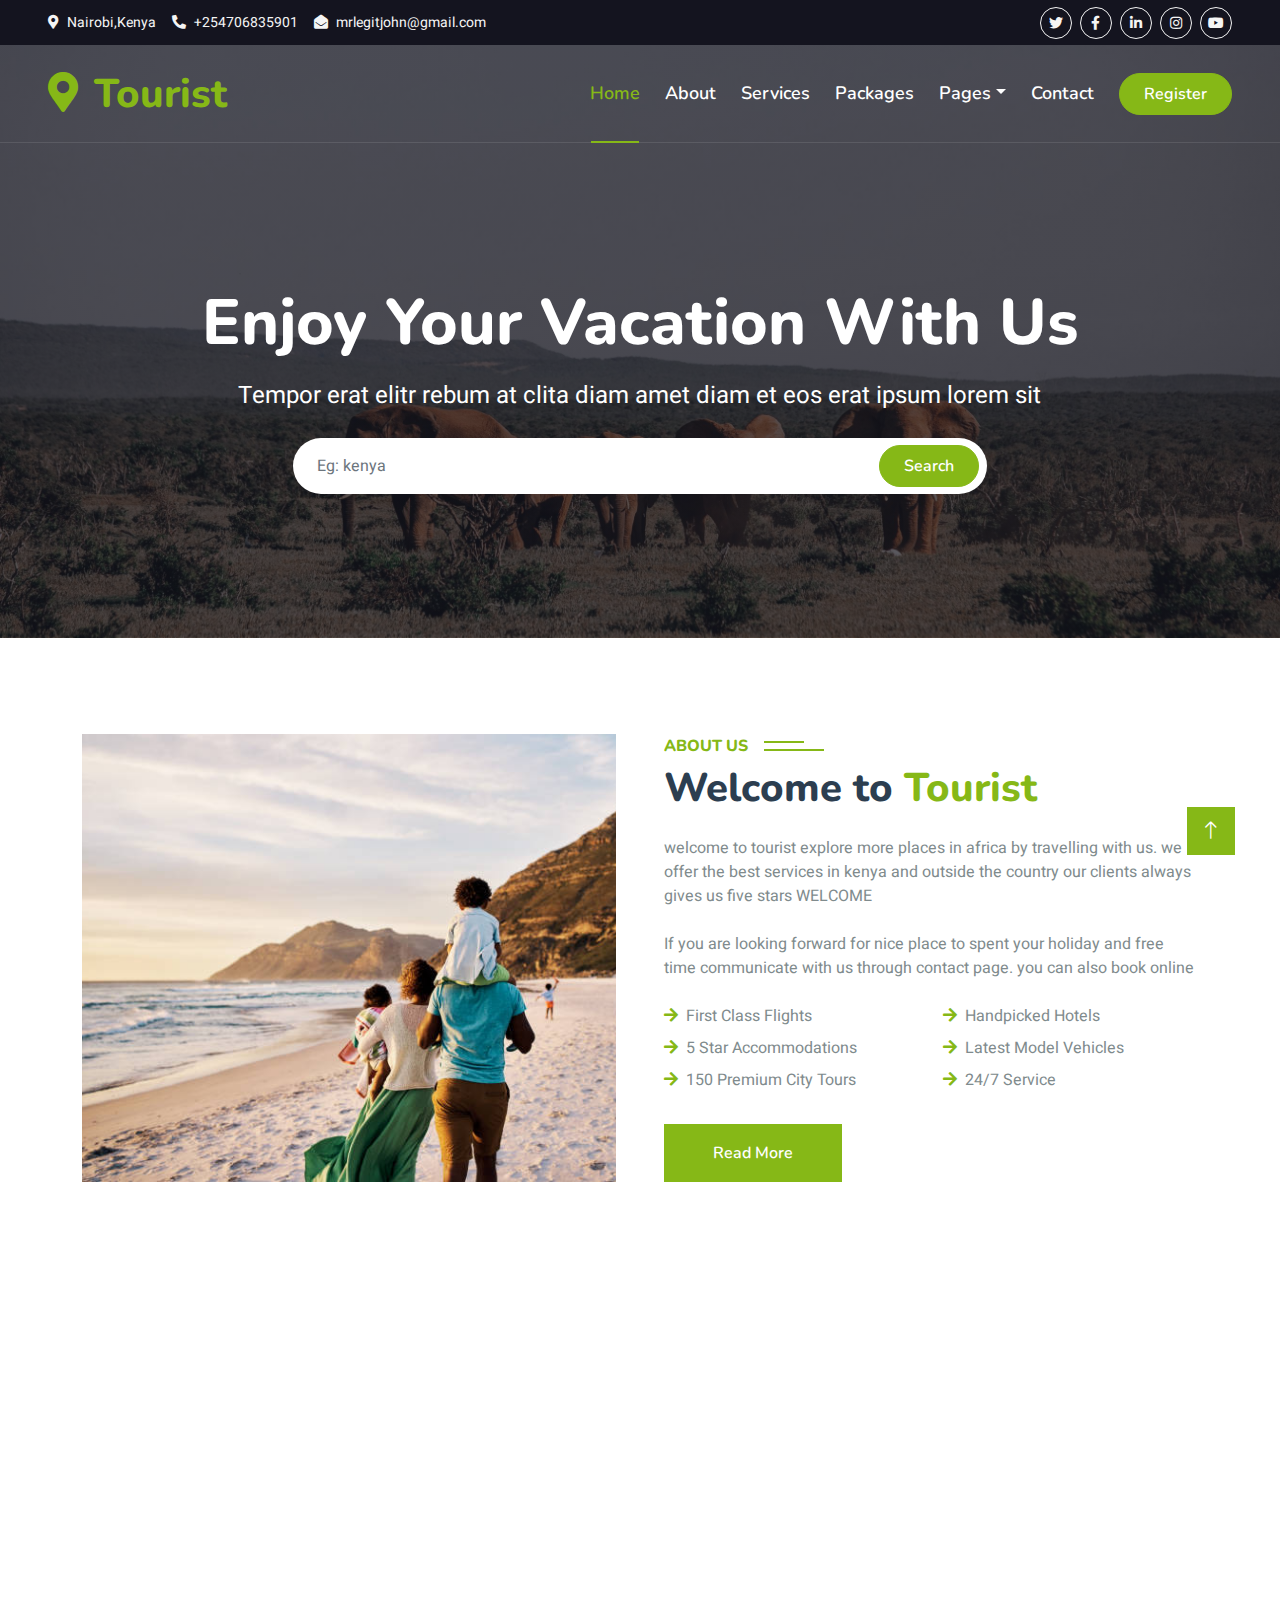
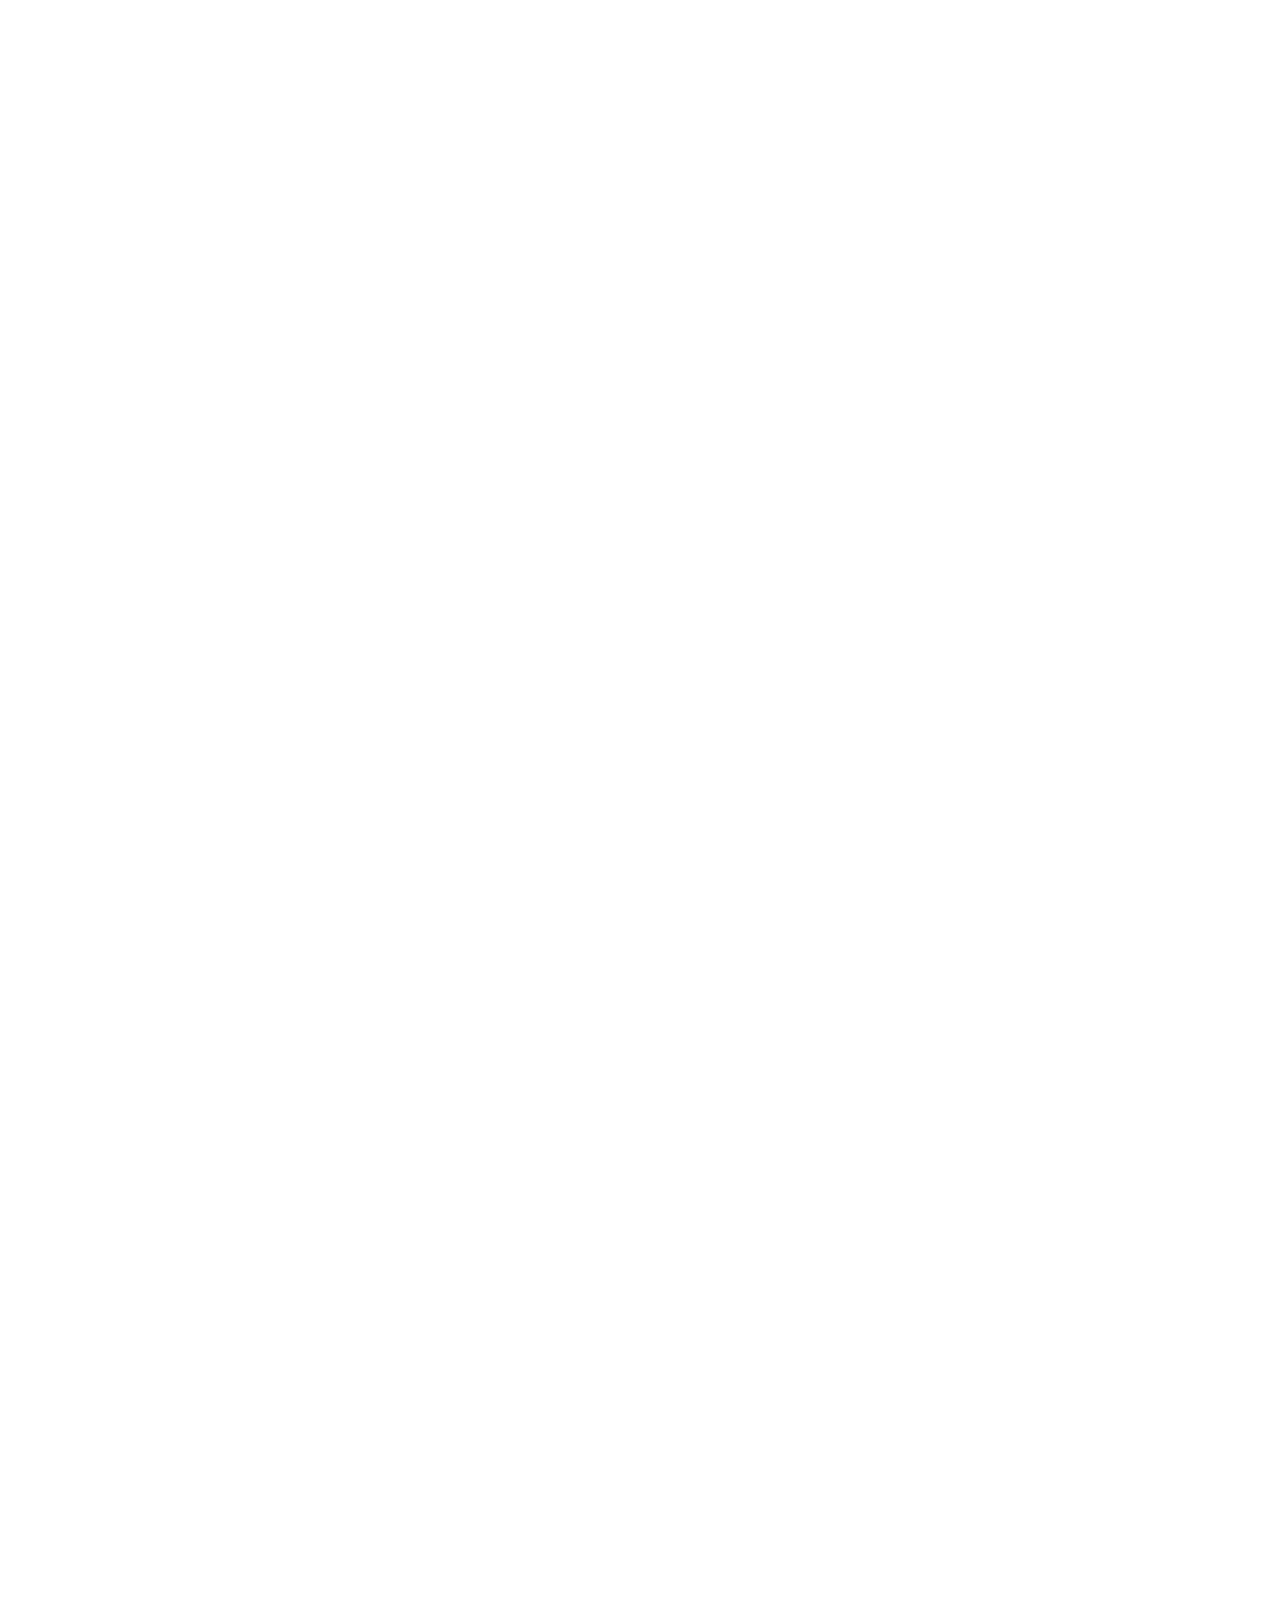
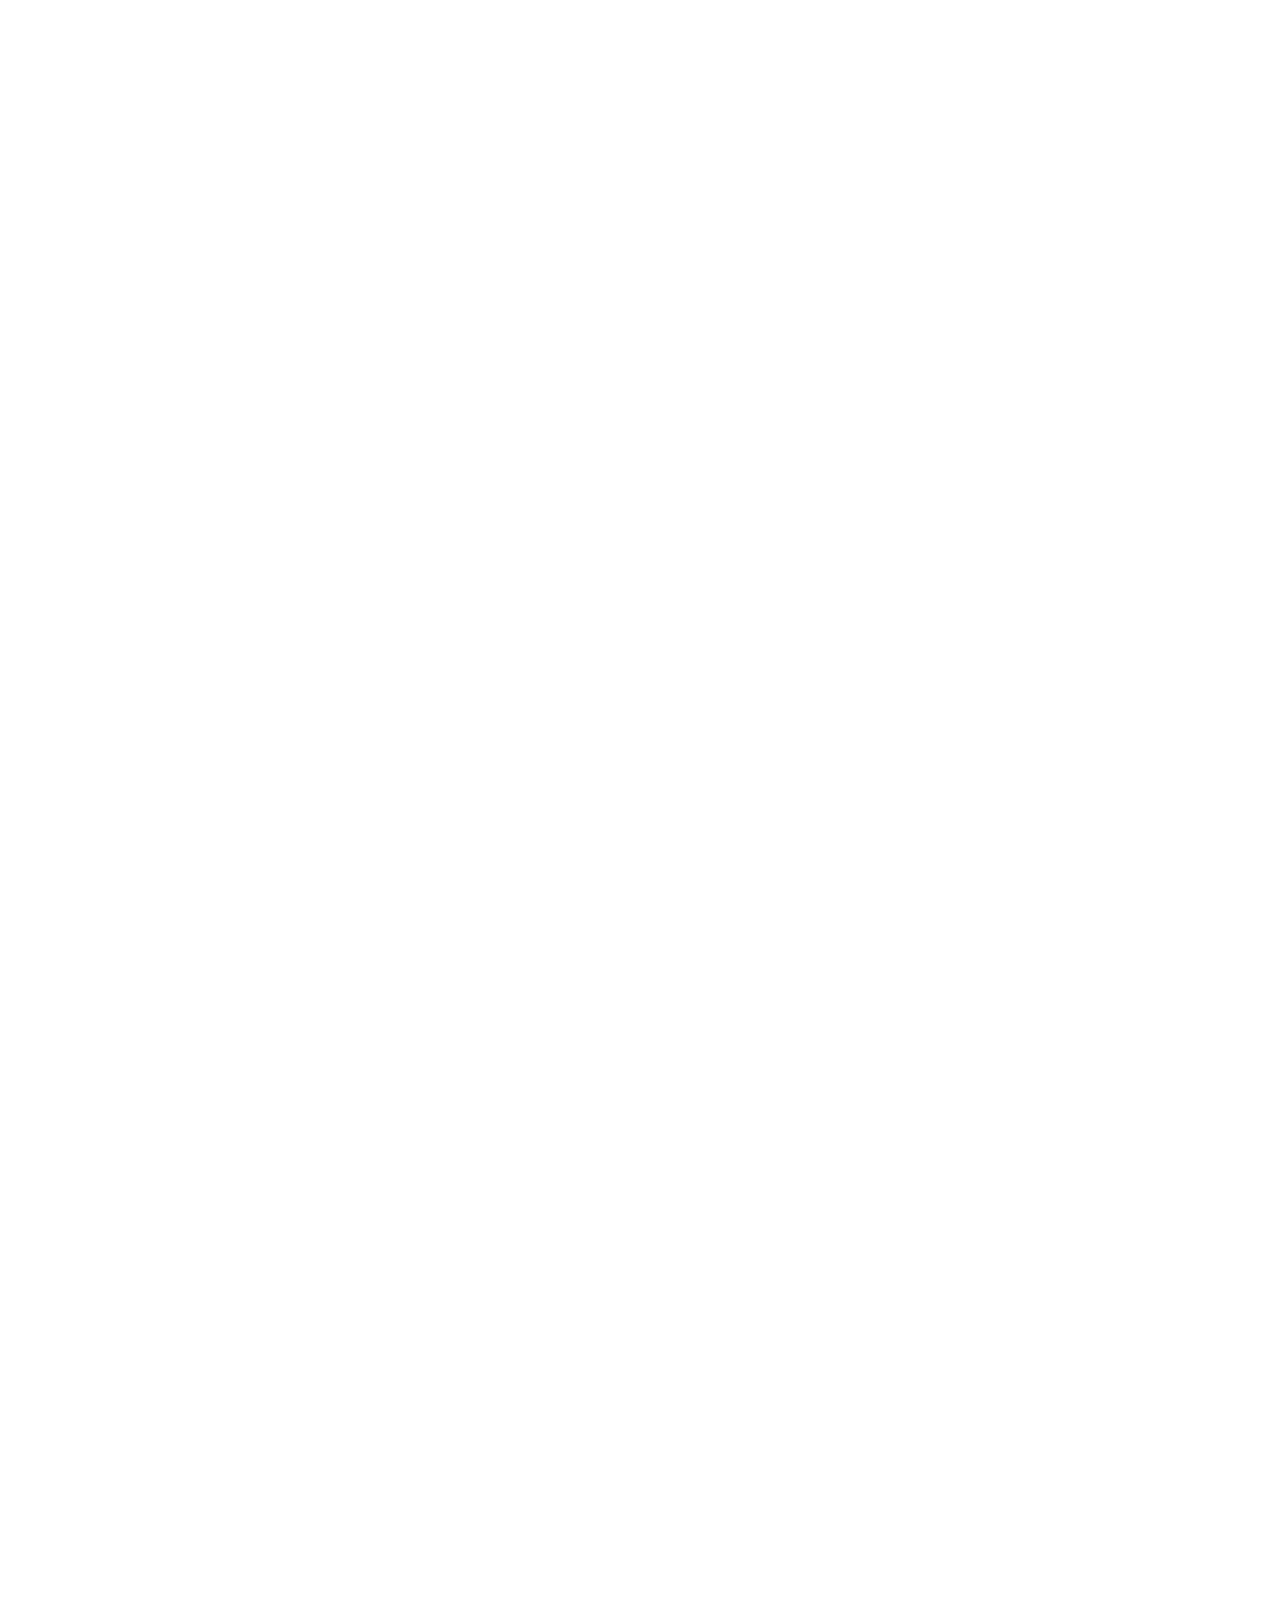
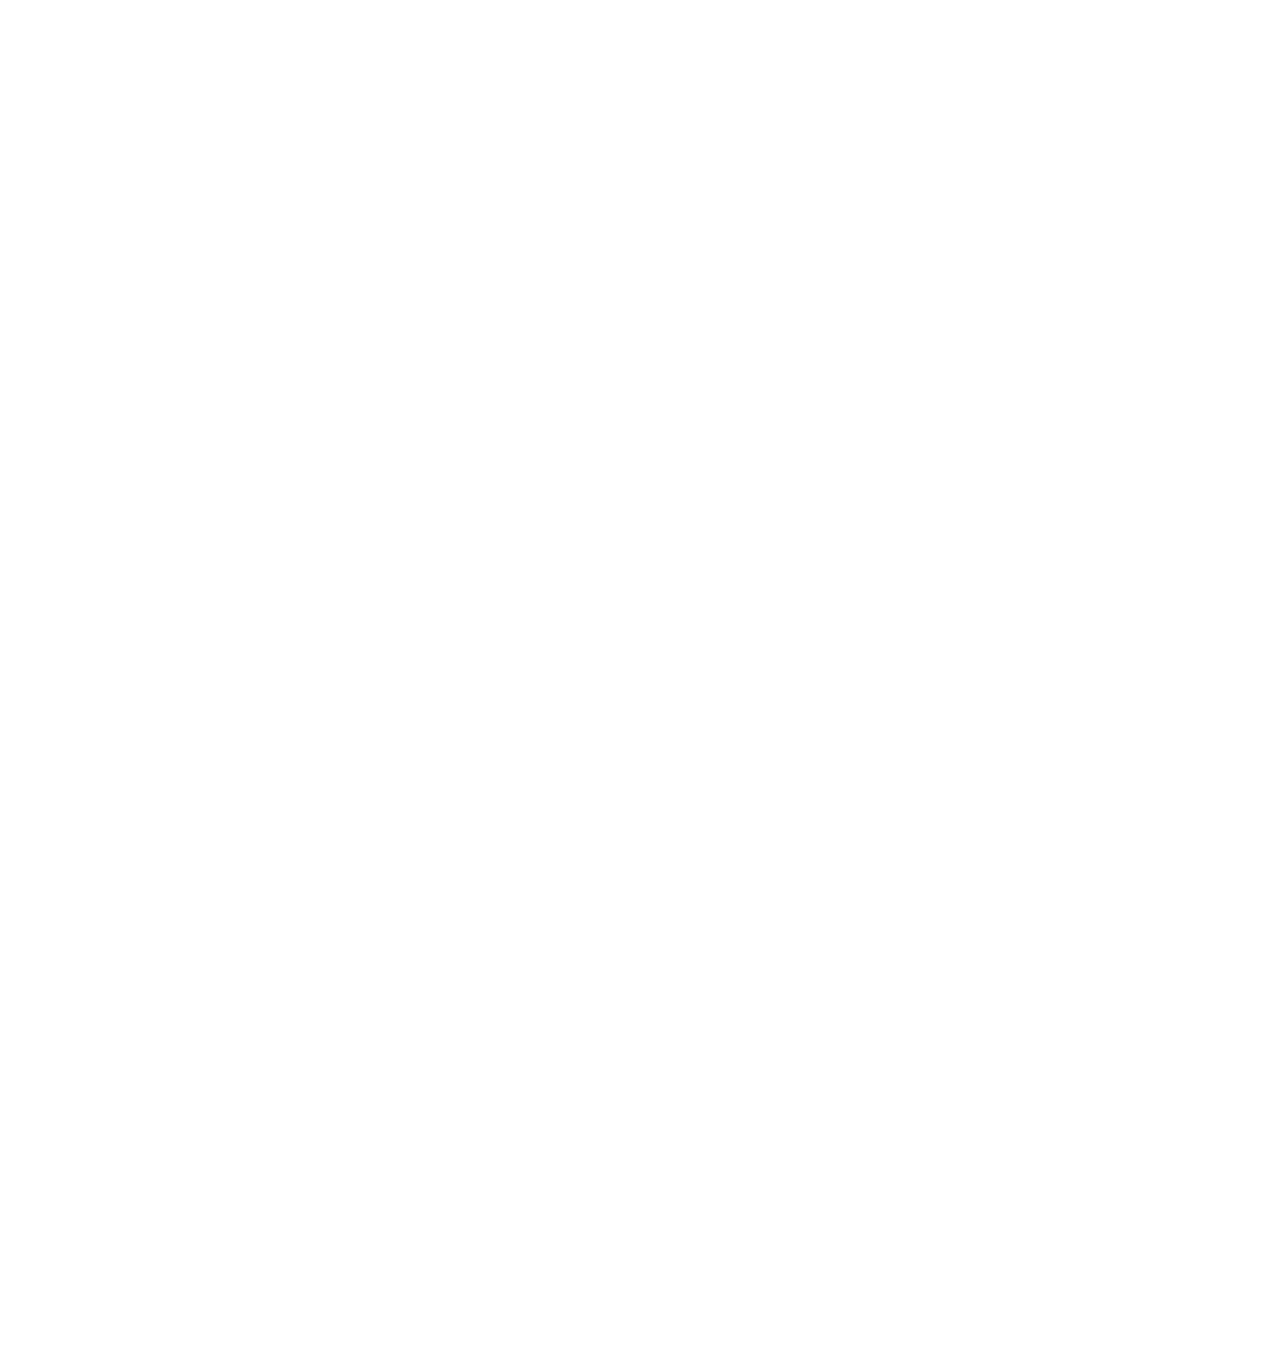
==== index.html @ 113cd9dc "intialcommit" ====
<!DOCTYPE html>
<html lang="en">

<head>
    <meta charset="utf-8">
    <title>Tourist - have a tour in kenya</title>
    <meta content="width=device-width, initial-scale=1.0" name="viewport">
    <meta content="" name="keywords">
    <meta content="" name="description">

    <!-- Favicon -->
    <link href="img/favicon.ico" rel="icon">

    <!-- Google Web Fonts -->
    <link rel="preconnect" href="https://fonts.googleapis.com">
    <link rel="preconnect" href="https://fonts.gstatic.com" crossorigin>
    <link href="https://fonts.googleapis.com/css2?family=Heebo:wght@400;500;600&family=Nunito:wght@600;700;800&display=swap" rel="stylesheet">

    <!-- Icon Font Stylesheet -->
    <link href="https://cdnjs.cloudflare.com/ajax/libs/font-awesome/5.10.0/css/all.min.css" rel="stylesheet">
    <link href="https://cdn.jsdelivr.net/npm/bootstrap-icons@1.4.1/font/bootstrap-icons.css" rel="stylesheet">

    <!-- Libraries Stylesheet -->
    <link href="lib/animate/animate.min.css" rel="stylesheet">
    <link href="lib/owlcarousel/assets/owl.carousel.min.css" rel="stylesheet">
    <link href="lib/tempusdominus/css/tempusdominus-bootstrap-4.min.css" rel="stylesheet" />

    <!-- Customized Bootstrap Stylesheet -->
    <link href="css/bootstrap.min.css" rel="stylesheet">

    <!-- Template Stylesheet -->
    <link href="css/style.css" rel="stylesheet">
</head>

<body>
    <!-- Spinner Start -->
    <div id="spinner" class="show bg-white position-fixed translate-middle w-100 vh-100 top-50 start-50 d-flex align-items-center justify-content-center">
        <div class="spinner-border text-primary" style="width: 3rem; height: 3rem;" role="status">
            <span class="sr-only">Loading...</span>
        </div>
    </div>
    <!-- Spinner End -->


    <!-- Topbar Start -->
    <div class="container-fluid bg-dark px-5 d-none d-lg-block">
        <div class="row gx-0">
            <div class="col-lg-8 text-center text-lg-start mb-2 mb-lg-0">
                <div class="d-inline-flex align-items-center" style="height: 45px;">
                    <small class="me-3 text-light"><i class="fa fa-map-marker-alt me-2"></i>Nairobi,Kenya</small>
                    <small class="me-3 text-light"><i class="fa fa-phone-alt me-2"></i>+254706835901</small>
                    <small class="text-light"><i class="fa fa-envelope-open me-2"></i>mrlegitjohn@gmail.com</small>
                </div>
            </div>
            <div class="col-lg-4 text-center text-lg-end">
                <div class="d-inline-flex align-items-center" style="height: 45px;">
                    <a class="btn btn-sm btn-outline-light btn-sm-square rounded-circle me-2" href=""><i class="fab fa-twitter fw-normal"></i></a>
                    <a class="btn btn-sm btn-outline-light btn-sm-square rounded-circle me-2" href=""><i class="fab fa-facebook-f fw-normal"></i></a>
                    <a class="btn btn-sm btn-outline-light btn-sm-square rounded-circle me-2" href=""><i class="fab fa-linkedin-in fw-normal"></i></a>
                    <a class="btn btn-sm btn-outline-light btn-sm-square rounded-circle me-2" href=""><i class="fab fa-instagram fw-normal"></i></a>
                    <a class="btn btn-sm btn-outline-light btn-sm-square rounded-circle" href=""><i class="fab fa-youtube fw-normal"></i></a>
                </div>
            </div>
        </div>
    </div>
    <!-- Topbar End -->


    <!-- Navbar & Hero Start -->
    <div class="container-fluid position-relative p-0">
        <nav class="navbar navbar-expand-lg navbar-light px-4 px-lg-5 py-3 py-lg-0">
            <a href="" class="navbar-brand p-0">
                <h1 class="text-primary m-0"><i class="fa fa-map-marker-alt me-3"></i>Tourist</h1>
                <!-- <img src="img/logo.png" alt="Logo"> -->
            </a>
            <button class="navbar-toggler" type="button" data-bs-toggle="collapse" data-bs-target="#navbarCollapse">
                <span class="fa fa-bars"></span>
            </button>
            <div class="collapse navbar-collapse" id="navbarCollapse">
                <div class="navbar-nav ms-auto py-0">
                    <a href="index.html" class="nav-item nav-link active">Home</a>
                    <a href="about.html" class="nav-item nav-link">About</a>
                    <a href="service.html" class="nav-item nav-link">Services</a>
                    <a href="package.html" class="nav-item nav-link">Packages</a>
                    <div class="nav-item dropdown">
                        <a href="#" class="nav-link dropdown-toggle" data-bs-toggle="dropdown">Pages</a>
                        <div class="dropdown-menu m-0">
                            <a href="destination.html" class="dropdown-item">Destination</a>
                            <a href="booking.html" class="dropdown-item">Booking</a>
                            <a href="team.html" class="dropdown-item">Travel Guides</a>
                            <a href="testimonial.html" class="dropdown-item">Testimonial</a>
                            <a href="404.html" class="dropdown-item">404 Page</a>
                        </div>
                    </div>
                    <a href="contact.html" class="nav-item nav-link">Contact</a>
                </div>
                <a href="" class="btn btn-primary rounded-pill py-2 px-4">Register</a>
            </div>
        </nav>

        <div class="container-fluid bg-primary py-5 mb-5 hero-header">
            <div class="container py-5">
                <div class="row justify-content-center py-5">
                    <div class="col-lg-10 pt-lg-5 mt-lg-5 text-center">
                        <h1 class="display-3 text-white mb-3 animated slideInDown">Enjoy Your Vacation With Us</h1>
                        <p class="fs-4 text-white mb-4 animated slideInDown">Tempor erat elitr rebum at clita diam amet diam et eos erat ipsum lorem sit</p>
                        <div class="position-relative w-75 mx-auto animated slideInDown">
                            <input class="form-control border-0 rounded-pill w-100 py-3 ps-4 pe-5" type="text" placeholder="Eg: kenya">
                            <button type="button" class="btn btn-primary rounded-pill py-2 px-4 position-absolute top-0 end-0 me-2" style="margin-top: 7px;">Search</button>
                        </div>
                    </div>
                </div>
            </div>
        </div>
    </div>
    <!-- Navbar & Hero End -->


    <!-- About Start -->
    <div class="container-xxl py-5">
        <div class="container">
            <div class="row g-5">
                <div class="col-lg-6 wow fadeInUp" data-wow-delay="0.1s" style="min-height: 400px;">
                    <div class="position-relative h-100">
                        <img class="img-fluid position-absolute w-100 h-100" src="img/tour%202.jpg" alt="" style="object-fit: cover;">
                    </div>
                </div>
                <div class="col-lg-6 wow fadeInUp" data-wow-delay="0.3s">
                    <h6 class="section-title bg-white text-start text-primary pe-3">About Us</h6>
                    <h1 class="mb-4">Welcome to <span class="text-primary">Tourist</span></h1>
                    <p class="mb-4">welcome to tourist explore more places in africa by travelling with us. we offer the best services in kenya and outside the country our clients always gives us five stars WELCOME</p>
                    <p class="mb-4">If you are looking forward for nice place to spent your holiday and free time communicate with us through contact page. you can also book online   </p>
                    <div class="row gy-2 gx-4 mb-4">
                        <div class="col-sm-6">
                            <p class="mb-0"><i class="fa fa-arrow-right text-primary me-2"></i>First Class Flights</p>
                        </div>
                        <div class="col-sm-6">
                            <p class="mb-0"><i class="fa fa-arrow-right text-primary me-2"></i>Handpicked Hotels</p>
                        </div>
                        <div class="col-sm-6">
                            <p class="mb-0"><i class="fa fa-arrow-right text-primary me-2"></i>5 Star Accommodations</p>
                        </div>
                        <div class="col-sm-6">
                            <p class="mb-0"><i class="fa fa-arrow-right text-primary me-2"></i>Latest Model Vehicles</p>
                        </div>
                        <div class="col-sm-6">
                            <p class="mb-0"><i class="fa fa-arrow-right text-primary me-2"></i>150 Premium City Tours</p>
                        </div>
                        <div class="col-sm-6">
                            <p class="mb-0"><i class="fa fa-arrow-right text-primary me-2"></i>24/7 Service</p>
                        </div>
                    </div>
                    <a class="btn btn-primary py-3 px-5 mt-2" href="">Read More</a>
                </div>
            </div>
        </div>
    </div>
    <!-- About End -->


    <!-- Service Start -->
    <div class="container-xxl py-5">
        <div class="container">
            <div class="text-center wow fadeInUp" data-wow-delay="0.1s">
                <h6 class="section-title bg-white text-center text-primary px-3">Services</h6>
                <h1 class="mb-5">Our Services</h1>
            </div>
            <div class="row g-4">
                <div class="col-lg-3 col-sm-6 wow fadeInUp" data-wow-delay="0.1s">
                    <div class="service-item rounded pt-3">
                        <div class="p-4">
                            <i class="fa fa-3x fa-globe text-primary mb-4"></i>
                            <h5>WorldWide Tours</h5>
                            <p>you can also travel with us worldwide and explore more in different country in the world come fly today with us</p>
                        </div>
                    </div>
                </div>
                <div class="col-lg-3 col-sm-6 wow fadeInUp" data-wow-delay="0.3s">
                    <div class="service-item rounded pt-3">
                        <div class="p-4">
                            <i class="fa fa-3x fa-hotel text-primary mb-4"></i>
                            <h5>Hotel Reservation</h5>
                            <p>We have hotels that provides our clients with services they desire. our hotels are well established for our clients to be comfortable</p>
                        </div>
                    </div>
                </div>
                <div class="col-lg-3 col-sm-6 wow fadeInUp" data-wow-delay="0.5s">
                    <div class="service-item rounded pt-3">
                        <div class="p-4">
                            <i class="fa fa-3x fa-user text-primary mb-4"></i>
                            <h5>Travel Guides</h5>
                            <p>We give our clients professional tour guides that helps them though.</p>
                        </div>
                    </div>
                </div>
                <div class="col-lg-3 col-sm-6 wow fadeInUp" data-wow-delay="0.7s">
                    <div class="service-item rounded pt-3">
                        <div class="p-4">
                            <i class="fa fa-3x fa-cog text-primary mb-4"></i>
                            <h5>Event Management</h5>
                            <p>clients are required to book and pay early for easy event managements</p>
                        </div>
                    </div>
                </div>
<!--                <div class="col-lg-3 col-sm-6 wow fadeInUp" data-wow-delay="0.1s">-->
<!--                    <div class="service-item rounded pt-3">-->
<!--                        <div class="p-4">-->
<!--                            <i class="fa fa-3x fa-globe text-primary mb-4"></i>-->
<!--                            <h5>WorldWide Tours</h5>-->
<!--                            <p>Diam elitr kasd sed at elitr sed ipsum justo dolor sed clita amet diam</p>-->
<!--                        </div>-->
<!--                    </div>-->
<!--                </div>-->
<!--                <div class="col-lg-3 col-sm-6 wow fadeInUp" data-wow-delay="0.3s">-->
<!--                    <div class="service-item rounded pt-3">-->
<!--                        <div class="p-4">-->
<!--                            <i class="fa fa-3x fa-hotel text-primary mb-4"></i>-->
<!--                            <h5>Hotel Reservation</h5>-->
<!--                            <p>Diam elitr kasd sed at elitr sed ipsum justo dolor sed clita amet diam</p>-->
<!--                        </div>-->
<!--                    </div>-->
<!--                </div>-->
<!--                <div class="col-lg-3 col-sm-6 wow fadeInUp" data-wow-delay="0.5s">-->
<!--                    <div class="service-item rounded pt-3">-->
<!--                        <div class="p-4">-->
<!--                            <i class="fa fa-3x fa-user text-primary mb-4"></i>-->
<!--                            <h5>Travel Guides</h5>-->
<!--                            <p>Diam elitr kasd sed at elitr sed ipsum justo dolor sed clita amet diam</p>-->
<!--                        </div>-->
<!--                    </div>-->
<!--                </div>-->
<!--                <div class="col-lg-3 col-sm-6 wow fadeInUp" data-wow-delay="0.7s">-->
<!--                    <div class="service-item rounded pt-3">-->
<!--                        <div class="p-4">-->
<!--                            <i class="fa fa-3x fa-cog text-primary mb-4"></i>-->
<!--                            <h5>Event Management</h5>-->
<!--                            <p>Diam elitr kasd sed at elitr sed ipsum justo dolor sed clita amet diam</p>-->
<!--                        </div>-->
<!--                    </div>-->
<!--                </div>-->
<!--            </div>-->
<!--        </div>-->
<!--    </div>-->
    <!-- Service End -->


    <!-- Destination Start -->
    <div class="container-xxl py-5 destination">
        <div class="container">
            <div class="text-center wow fadeInUp" data-wow-delay="0.1s">
                <h6 class="section-title bg-white text-center text-primary px-3">Destination</h6>
                <h1 class="mb-5">Popular Destination</h1>
            </div>
            <div class="row g-3">
                <div class="col-lg-7 col-md-6">
                    <div class="row g-3">
                        <div class="col-lg-12 col-md-12 wow zoomIn" data-wow-delay="0.1s">
                            <a class="position-relative d-block overflow-hidden" href="">
                                <img class="img-fluid" src="img/mbs%20tour.jpg" alt="">
                                <div class="bg-white text-danger fw-bold position-absolute top-0 start-0 m-3 py-1 px-2">30% OFF</div>
                                <div class="bg-white text-primary fw-bold position-absolute bottom-0 end-0 m-3 py-1 px-2">Mombasa</div>
                            </a>
                        </div>
                        <div class="col-lg-6 col-md-12 wow zoomIn" data-wow-delay="0.3s">
                            <a class="position-relative d-block overflow-hidden" href="">
                                <img class="img-fluid" src="img/destination-2.jpg" alt="">
                                <div class="bg-white text-danger fw-bold position-absolute top-0 start-0 m-3 py-1 px-2">25% OFF</div>
                                <div class="bg-white text-primary fw-bold position-absolute bottom-0 end-0 m-3 py-1 px-2">Nairobi</div>
                            </a>
                        </div>
                        <div class="col-lg-6 col-md-12 wow zoomIn" data-wow-delay="0.5s">
                            <a class="position-relative d-block overflow-hidden" href="">
                                <img class="img-fluid" src="img/destination-3.jpg" alt="">
                                <div class="bg-white text-danger fw-bold position-absolute top-0 start-0 m-3 py-1 px-2">35% OFF</div>
                                <div class="bg-white text-primary fw-bold position-absolute bottom-0 end-0 m-3 py-1 px-2">zazibar</div>
                            </a>
                        </div>
                    </div>
                </div>
                <div class="col-lg-5 col-md-6 wow zoomIn" data-wow-delay="0.7s" style="min-height: 350px;">
                    <a class="position-relative d-block h-100 overflow-hidden" href="">
                        <img class="img-fluid position-absolute w-100 h-100" src="img/animal.jpg" alt="" style="object-fit: cover;">
                        <div class="bg-white text-danger fw-bold position-absolute top-0 start-0 m-3 py-1 px-2">20% OFF</div>
                        <div class="bg-white text-primary fw-bold position-absolute bottom-0 end-0 m-3 py-1 px-2">Maasai mara</div>
                    </a>
                </div>
            </div>
        </div>
    </div>
    <!-- Destination Start -->


    <!-- Package Start -->
    <div class="container-xxl py-5">
        <div class="container">
            <div class="text-center wow fadeInUp" data-wow-delay="0.1s">
                <h6 class="section-title bg-white text-center text-primary px-3">Packages</h6>
                <h1 class="mb-5">Awesome Packages</h1>
            </div>
            <div class="row g-4 justify-content-center">
                <div class="col-lg-4 col-md-6 wow fadeInUp" data-wow-delay="0.1s">
                    <div class="package-item">
                        <div class="overflow-hidden">
                            <img class="img-fluid" src="img/happyness.jpg" alt="">
                        </div>
                        <div class="d-flex border-bottom">
                            <small class="flex-fill text-center border-end py-2"><i class="fa fa-map-marker-alt text-primary me-2"></i>Mombasa</small>
                            <small class="flex-fill text-center border-end py-2"><i class="fa fa-calendar-alt text-primary me-2"></i>3 days</small>
                            <small class="flex-fill text-center py-2"><i class="fa fa-user text-primary me-2"></i>3 Person</small>
                        </div>
                        <div class="text-center p-4">
                            <h3 class="mb-0">$149.00</h3>
                            <div class="mb-3">
                                <small class="fa fa-star text-primary"></small>
                                <small class="fa fa-star text-primary"></small>
                                <small class="fa fa-star text-primary"></small>
                                <small class="fa fa-star text-primary"></small>
                                <small class="fa fa-star text-primary"></small>
                            </div>
                            <p>Visit mombasa and have fun with family and friends</p>
                            <div class="d-flex justify-content-center mb-2">
                                <a href="#" class="btn btn-sm btn-primary px-3 border-end" style="border-radius: 30px 0 0 30px;">Read More</a>
                                <a href="#" class="btn btn-sm btn-primary px-3" style="border-radius: 0 30px 30px 0;">Book Now</a>
                            </div>
                        </div>
                    </div>
                </div>
                <div class="col-lg-4 col-md-6 wow fadeInUp" data-wow-delay="0.3s">
                    <div class="package-item">
                        <div class="overflow-hidden">
                            <img class="img-fluid" src="img/tour3.jpeg" alt="">
                        </div>
                        <div class="d-flex border-bottom">
                            <small class="flex-fill text-center border-end py-2"><i class="fa fa-map-marker-alt text-primary me-2"></i>Maasai mara</small>
                            <small class="flex-fill text-center border-end py-2"><i class="fa fa-calendar-alt text-primary me-2"></i>3 days</small>
                            <small class="flex-fill text-center py-2"><i class="fa fa-user text-primary me-2"></i>3 Person</small>
                        </div>
                        <div class="text-center p-4">
                            <h3 class="mb-0">$139.00</h3>
                            <div class="mb-3">
                                <small class="fa fa-star text-primary"></small>
                                <small class="fa fa-star text-primary"></small>
                                <small class="fa fa-star text-primary"></small>
                                <small class="fa fa-star text-primary"></small>
                                <small class="fa fa-star text-primary"></small>
                            </div>
                            <p>A good open view for wild animals come with us to enjoy the animal view in maasai mara</p>
                            <div class="d-flex justify-content-center mb-2">
                                <a href="#" class="btn btn-sm btn-primary px-3 border-end" style="border-radius: 30px 0 0 30px;">Read More</a>
                                <a href="#" class="btn btn-sm btn-primary px-3" style="border-radius: 0 30px 30px 0;">Book Now</a>
                            </div>
                        </div>
                    </div>
                </div>
                <div class="col-lg-4 col-md-6 wow fadeInUp" data-wow-delay="0.5s">
                    <div class="package-item">
                        <div class="overflow-hidden">
                            <img class="img-fluid" src="img/package-3.jpg" alt="">
                        </div>
                        <div class="d-flex border-bottom">
                            <small class="flex-fill text-center border-end py-2"><i class="fa fa-map-marker-alt text-primary me-2"></i>zazibar</small>
                            <small class="flex-fill text-center border-end py-2"><i class="fa fa-calendar-alt text-primary me-2"></i>3 days</small>
                            <small class="flex-fill text-center py-2"><i class="fa fa-user text-primary me-2"></i>3 Person</small>
                        </div>
                        <div class="text-center p-4">
                            <h3 class="mb-0">$189.00</h3>
                            <div class="mb-3">
                                <small class="fa fa-star text-primary"></small>
                                <small class="fa fa-star text-primary"></small>
                                <small class="fa fa-star text-primary"></small>
                                <small class="fa fa-star text-primary"></small>
                                <small class="fa fa-star text-primary"></small>
                            </div>
                            <p>zazibar provides clean water and  sand beach with maximum leisure</p>
                            <div class="d-flex justify-content-center mb-2">
                                <a href="#" class="btn btn-sm btn-primary px-3 border-end" style="border-radius: 30px 0 0 30px;">Read More</a>
                                <a href="#" class="btn btn-sm btn-primary px-3" style="border-radius: 0 30px 30px 0;">Book Now</a>
                            </div>
                        </div>
                    </div>
                </div>
            </div>
        </div>
    </div>
    <!-- Package End -->


    <!-- Booking Start -->
    <div class="container-xxl py-5 wow fadeInUp" data-wow-delay="0.1s">
        <div class="container">
            <div class="booking p-5">
                <div class="row g-5 align-items-center">
                    <div class="col-md-6 text-white">
                        <h6 class="text-white text-uppercase">Booking</h6>
                        <h1 class="text-white mb-4">Online Booking</h1>
                        <p class="mb-4">Book your tour with us online by feeding us with your details so that we can preserve you destination and manange our events    </p>
                        <p class="mb-4">By booking online we give our customers a discount of 5% of the pay of the packages above </p>
                        <a class="btn btn-outline-light py-3 px-5 mt-2" href="">Read More</a>
                    </div>
                    <div class="col-md-6">
                        <h1 class="text-white mb-4">Book A Tour</h1>
                        <form>
                            <div class="row g-3">
                                <div class="col-md-6">
                                    <div class="form-floating">
                                        <input type="text" class="form-control bg-transparent" id="name" placeholder="Your Name">
                                        <label for="name">Your Name</label>
                                    </div>
                                </div>
                                <div class="col-md-6">
                                    <div class="form-floating">
                                        <input type="email" class="form-control bg-transparent" id="email" placeholder="Your Email">
                                        <label for="email">Your Email</label>
                                    </div>
                                </div>
                                <div class="col-md-6">
                                    <div class="form-floating date" id="date3" data-target-input="nearest">
                                        <input type="text" class="form-control bg-transparent datetimepicker-input" id="datetime" placeholder="Date & Time" data-target="#date3" data-toggle="datetimepicker" />
                                        <label for="datetime">Date & Time</label>
                                    </div>
                                </div>
                                <div class="col-md-6">
                                    <div class="form-floating">
                                        <select class="form-select bg-transparent" id="select1">
                                            <option value="1">Destination 1</option>
                                            <option value="2">Destination 2</option>
                                            <option value="3">Destination 3</option>
                                        </select>
                                        <label for="select1">Destination</label>
                                    </div>
                                </div>
                                <div class="col-12">
                                    <div class="form-floating">
                                        <textarea class="form-control bg-transparent" placeholder="Special Request" id="message" style="height: 100px"></textarea>
                                        <label for="message">Special Request</label>
                                    </div>
                                </div>
                                <div class="col-12">
                                    <button class="btn btn-outline-light w-100 py-3" type="submit">Book Now</button>
                                </div>
                            </div>
                        </form>
                    </div>
                </div>
            </div>
        </div>
    </div>
    <!-- Booking Start -->


    <!-- Process Start -->
    <div class="container-xxl py-5">
        <div class="container">
            <div class="text-center pb-4 wow fadeInUp" data-wow-delay="0.1s">
                <h6 class="section-title bg-white text-center text-primary px-3">Process</h6>
                <h1 class="mb-5">3 Easy Steps</h1>
            </div>
            <div class="row gy-5 gx-4 justify-content-center">
                <div class="col-lg-4 col-sm-6 text-center pt-4 wow fadeInUp" data-wow-delay="0.1s">
                    <div class="position-relative border border-primary pt-5 pb-4 px-4">
                        <div class="d-inline-flex align-items-center justify-content-center bg-primary rounded-circle position-absolute top-0 start-50 translate-middle shadow" style="width: 100px; height: 100px;">
                            <i class="fa fa-globe fa-3x text-white"></i>
                        </div>
                        <h5 class="mt-4">Choose A Destination</h5>
                        <hr class="w-25 mx-auto bg-primary mb-1">
                        <hr class="w-50 mx-auto bg-primary mt-0">
                        <p class="mb-0">Your choice our pleasure, ..choose your destination</p>
                    </div>
                </div>
                <div class="col-lg-4 col-sm-6 text-center pt-4 wow fadeInUp" data-wow-delay="0.3s">
                    <div class="position-relative border border-primary pt-5 pb-4 px-4">
                        <div class="d-inline-flex align-items-center justify-content-center bg-primary rounded-circle position-absolute top-0 start-50 translate-middle shadow" style="width: 100px; height: 100px;">
                            <i class="fa fa-dollar-sign fa-3x text-white"></i>
                        </div>
                        <h5 class="mt-4">Pay Online</h5>
                        <hr class="w-25 mx-auto bg-primary mb-1">
                        <hr class="w-50 mx-auto bg-primary mt-0">
                        <p class="mb-0">book and pay online to get good services with our guides </p>
                    </div>
                </div>
                <div class="col-lg-4 col-sm-6 text-center pt-4 wow fadeInUp" data-wow-delay="0.5s">
                    <div class="position-relative border border-primary pt-5 pb-4 px-4">
                        <div class="d-inline-flex align-items-center justify-content-center bg-primary rounded-circle position-absolute top-0 start-50 translate-middle shadow" style="width: 100px; height: 100px;">
                            <i class="fa fa-plane fa-3x text-white"></i>
                        </div>
                        <h5 class="mt-4">Fly Today</h5>
                        <hr class="w-25 mx-auto bg-primary mb-1">
                        <hr class="w-50 mx-auto bg-primary mt-0">
                        <p class="mb-0">we exist to make your holidays better and interesting by flying over. fly today </p>
                    </div>
                </div>
            </div>
        </div>
    </div>
    <!-- Process Start -->


    <!-- Team Start -->
    <div class="container-xxl py-5">
        <div class="container">
            <div class="text-center wow fadeInUp" data-wow-delay="0.1s">
                <h6 class="section-title bg-white text-center text-primary px-3">Travel Guide</h6>
                <h1 class="mb-5">Meet Our Guide</h1>
            </div>
            <div class="row g-4">
                <div class="col-lg-3 col-md-6 wow fadeInUp" data-wow-delay="0.1s">
                    <div class="team-item">
                        <div class="overflow-hidden">
                            <img class="img-fluid" src="img/team-1.jpg" alt="">
                        </div>
                        <div class="position-relative d-flex justify-content-center" style="margin-top: -19px;">
                            <a class="btn btn-square mx-1" href=""><i class="fab fa-facebook-f"></i></a>
                            <a class="btn btn-square mx-1" href=""><i class="fab fa-twitter"></i></a>
                            <a class="btn btn-square mx-1" href=""><i class="fab fa-instagram"></i></a>
                        </div>
                        <div class="text-center p-4">
                            <h5 class="mb-0">Joseph peter</h5>
                            <small>Mombasa</small>
                        </div>
                    </div>
                </div>
                <div class="col-lg-3 col-md-6 wow fadeInUp" data-wow-delay="0.3s">
                    <div class="team-item">
                        <div class="overflow-hidden">
                            <img class="img-fluid" src="img/team-2.jpg" alt="">
                        </div>
                        <div class="position-relative d-flex justify-content-center" style="margin-top: -19px;">
                            <a class="btn btn-square mx-1" href=""><i class="fab fa-facebook-f"></i></a>
                            <a class="btn btn-square mx-1" href=""><i class="fab fa-twitter"></i></a>
                            <a class="btn btn-square mx-1" href=""><i class="fab fa-instagram"></i></a>
                        </div>
                        <div class="text-center p-4">
                            <h5 class="mb-0">Josphine</h5>
                            <small>Maasai mara</small>
                        </div>
                    </div>
                </div>
                <div class="col-lg-3 col-md-6 wow fadeInUp" data-wow-delay="0.5s">
                    <div class="team-item">
                        <div class="overflow-hidden">
                            <img class="img-fluid" src="img/team-3.jpg" alt="">
                        </div>
                        <div class="position-relative d-flex justify-content-center" style="margin-top: -19px;">
                            <a class="btn btn-square mx-1" href=""><i class="fab fa-facebook-f"></i></a>
                            <a class="btn btn-square mx-1" href=""><i class="fab fa-twitter"></i></a>
                            <a class="btn btn-square mx-1" href=""><i class="fab fa-instagram"></i></a>
                        </div>
                        <div class="text-center p-4">
                            <h5 class="mb-0">James kyle</h5>
                            <small>zazibar</small>
                        </div>
                    </div>
                </div>
                <div class="col-lg-3 col-md-6 wow fadeInUp" data-wow-delay="0.7s">
                    <div class="team-item">
                        <div class="overflow-hidden">
                            <img class="img-fluid" src="img/team-4.jpg" alt="">
                        </div>
                        <div class="position-relative d-flex justify-content-center" style="margin-top: -19px;">
                            <a class="btn btn-square mx-1" href=""><i class="fab fa-facebook-f"></i></a>
                            <a class="btn btn-square mx-1" href=""><i class="fab fa-twitter"></i></a>
                            <a class="btn btn-square mx-1" href=""><i class="fab fa-instagram"></i></a>
                        </div>
                        <div class="text-center p-4">
                            <h5 class="mb-0">joyce quan</h5>
                            <small>Nairobi</small>
                        </div>
                    </div>
                </div>
            </div>
        </div>
    </div>
    <!-- Team End -->


    <!-- Testimonial Start -->
    <div class="container-xxl py-5 wow fadeInUp" data-wow-delay="0.1s">
        <div class="container">
            <div class="text-center">
                <h6 class="section-title bg-white text-center text-primary px-3">Testimonial</h6>
                <h1 class="mb-5">Our Clients Say!!!</h1>
            </div>
            <div class="owl-carousel testimonial-carousel position-relative">
                <div class="testimonial-item bg-white text-center border p-4">
                    <img class="bg-white rounded-circle shadow p-1 mx-auto mb-3" src="img/testimonial-1.jpg" style="width: 80px; height: 80px;">
                    <h5 class="mb-0">Tess</h5>
                    <p>Nairobi kenya</p>
                    <p class="mb-0">Tempor erat elitr rebum at clita. Diam dolor diam ipsum sit diam amet diam et eos. Clita erat ipsum et lorem et sit.</p>
                </div>
                <div class="testimonial-item bg-white text-center border p-4">
                    <img class="bg-white rounded-circle shadow p-1 mx-auto mb-3" src="img/testimonial-2.jpg" style="width: 80px; height: 80px;">
                    <h5 class="mb-0">Evans</h5>
                    <p>Nairobi kenya</p>
                    <p class="mt-2 mb-0">Tempor erat elitr rebum at clita. Diam dolor diam ipsum sit diam amet diam et eos. Clita erat ipsum et lorem et sit.</p>
                </div>
                <div class="testimonial-item bg-white text-center border p-4">
                    <img class="bg-white rounded-circle shadow p-1 mx-auto mb-3" src="img/testimonial-3.jpg" style="width: 80px; height: 80px;">
                    <h5 class="mb-0">peter</h5>
                    <p>Nairobi kenya</p>
                    <p class="mt-2 mb-0">Tempor erat elitr rebum at clita. Diam dolor diam ipsum sit diam amet diam et eos. Clita erat ipsum et lorem et sit.</p>
                </div>
                <div class="testimonial-item bg-white text-center border p-4">
                    <img class="bg-white rounded-circle shadow p-1 mx-auto mb-3" src="img/testimonial-4.jpg" style="width: 80px; height: 80px;">
                    <h5 class="mb-0">Joy</h5>
                    <p>Nairobi kenya</p>
                    <p class="mt-2 mb-0">Tempor erat elitr rebum at clita. Diam dolor diam ipsum sit diam amet diam et eos. Clita erat ipsum et lorem et sit.</p>
                </div>
            </div>
        </div>
    </div>
    <!-- Testimonial End -->
        

    <!-- Footer Start -->
    <div class="container-fluid bg-dark text-light footer pt-5 mt-5 wow fadeIn" data-wow-delay="0.1s">
        <div class="container py-5">
            <div class="row g-5">
                <div class="col-lg-3 col-md-6">
                    <h4 class="text-white mb-3">Company</h4>
                    <a class="btn btn-link" href="">About Us</a>
                    <a class="btn btn-link" href="">Contact Us</a>
                    <a class="btn btn-link" href="">Privacy Policy</a>
                    <a class="btn btn-link" href="">Terms & Condition</a>
                    <a class="btn btn-link" href="">FAQs & Help</a>
                </div>
                <div class="col-lg-3 col-md-6">
                    <h4 class="text-white mb-3">Contact</h4>
                    <p class="mb-2"><i class="fa fa-map-marker-alt me-3"></i>Nairobi, KENYA</p>
                    <p class="mb-2"><i class="fa fa-phone-alt me-3"></i>+25406835901</p>
                    <p class="mb-2"><i class="fa fa-envelope me-3"></i>mrlegitjohn@gmail.com</p>
                    <div class="d-flex pt-2">
                        <a class="btn btn-outline-light btn-social" href=""><i class="fab fa-twitter"></i></a>
                        <a class="btn btn-outline-light btn-social" href=""><i class="fab fa-facebook-f"></i></a>
                        <a class="btn btn-outline-light btn-social" href=""><i class="fab fa-youtube"></i></a>
                        <a class="btn btn-outline-light btn-social" href=""><i class="fab fa-linkedin-in"></i></a>
                    </div>
                </div>
                <div class="col-lg-3 col-md-6">
                    <h4 class="text-white mb-3">Gallery</h4>
                    <div class="row g-2 pt-2">
                        <div class="col-4">
                            <img class="img-fluid bg-light p-1" src="img/pexels-ben-iwara-1033992193-27742239(1).jpg" alt="">
                        </div>
                        <div class="col-4">
                            <img class="img-fluid bg-light p-1" src="img/happyness.jpg" alt="">
                        </div>
                        <div class="col-4">
                            <img class="img-fluid bg-light p-1" src="img/tour.jpg" alt="">
                        </div>
                        <div class="col-4">
                            <img class="img-fluid bg-light p-1" src="img/20250128pexels-kureng-workx-2546437-13033118.jpg" alt="">
                        </div>
                        <div class="col-4">
                            <img class="img-fluid bg-light p-1" src="img/package-3.jpg" alt="">
                        </div>
                        <div class="col-4">
                            <img class="img-fluid bg-light p-1" src="img/package-1.jpg" alt="">
                        </div>
                    </div>
                </div>
                <div class="col-lg-3 col-md-6">
                    <h4 class="text-white mb-3">Newsletter</h4>
                    <p>Dolor amet sit justo amet elitr clita ipsum elitr est.</p>
                    <div class="position-relative mx-auto" style="max-width: 400px;">
                        <input class="form-control border-primary w-100 py-3 ps-4 pe-5" type="text" placeholder="Your email">
                        <button type="button" class="btn btn-primary py-2 position-absolute top-0 end-0 mt-2 me-2">SignUp</button>
                    </div>
                </div>
            </div>
        </div>
        <div class="container">
            <div class="copyright">
                <div class="row">
                    <div class="col-md-6 text-center text-md-start mb-3 mb-md-0">
                        &copy; <a class="border-bottom" href="#">Your Site Name</a>, All Right Reserved.

                        <!--/*** This template is free as long as you keep the footer author’s credit link/attribution link/backlink. If you'd like to use the template without the footer author’s credit link/attribution link/backlink, you can purchase the Credit Removal License from "https://htmlcodex.com/credit-removal". Thank you for your support. ***/-->
                        Designed By <a class="border-bottom" href="https://htmlcodex.com">HTML Codex</a>
                    </div>
                    <div class="col-md-6 text-center text-md-end">
                        <div class="footer-menu">
                            <a href="">Home</a>
                            <a href="">Cookies</a>
                            <a href="">Help</a>
                            <a href="">FQAs</a>
                        </div>
                    </div>
                </div>
            </div>
        </div>
    </div>
    <!-- Footer End -->


    <!-- Back to Top -->
    <a href="#" class="btn btn-lg btn-primary btn-lg-square back-to-top"><i class="bi bi-arrow-up"></i></a>


    <!-- JavaScript Libraries -->
    <script src="https://code.jquery.com/jquery-3.4.1.min.js"></script>
    <script src="https://cdn.jsdelivr.net/npm/bootstrap@5.0.0/dist/js/bootstrap.bundle.min.js"></script>
    <script src="lib/wow/wow.min.js"></script>
    <script src="lib/easing/easing.min.js"></script>
    <script src="lib/waypoints/waypoints.min.js"></script>
    <script src="lib/owlcarousel/owl.carousel.min.js"></script>
    <script src="lib/tempusdominus/js/moment.min.js"></script>
    <script src="lib/tempusdominus/js/moment-timezone.min.js"></script>
    <script src="lib/tempusdominus/js/tempusdominus-bootstrap-4.min.js"></script>

    <!-- Template Javascript -->
    <script src="js/main.js"></script>
</body>

</html>
---- css/style.css ----
/********** Template CSS **********/
:root {
    --primary: #86B817;
    --secondary: #FE8800;
    --light: #F5F5F5;
    --dark: #14141F;
}

.fw-medium {
    font-weight: 600 !important;
}

.fw-semi-bold {
    font-weight: 700 !important;
}

.back-to-top {
    position: fixed;
    display: none;
    right: 45px;
    bottom: 45px;
    z-index: 99;
}


/*** Spinner ***/
#spinner {
    opacity: 0;
    visibility: hidden;
    transition: opacity .5s ease-out, visibility 0s linear .5s;
    z-index: 99999;
}

#spinner.show {
    transition: opacity .5s ease-out, visibility 0s linear 0s;
    visibility: visible;
    opacity: 1;
}


/*** Button ***/
.btn {
    font-family: 'Nunito', sans-serif;
    font-weight: 600;
    transition: .5s;
}

.btn.btn-primary,
.btn.btn-secondary {
    color: #FFFFFF;
}

.btn-square {
    width: 38px;
    height: 38px;
}

.btn-sm-square {
    width: 32px;
    height: 32px;
}

.btn-lg-square {
    width: 48px;
    height: 48px;
}

.btn-square,
.btn-sm-square,
.btn-lg-square {
    padding: 0;
    display: flex;
    align-items: center;
    justify-content: center;
    font-weight: normal;
    border-radius: 0px;
}


/*** Navbar ***/
.navbar-light .navbar-nav .nav-link {
    font-family: 'Nunito', sans-serif;
    position: relative;
    margin-right: 25px;
    padding: 35px 0;
    color: #FFFFFF !important;
    font-size: 18px;
    font-weight: 600;
    outline: none;
    transition: .5s;
}

.sticky-top.navbar-light .navbar-nav .nav-link {
    padding: 20px 0;
    color: var(--dark) !important;
}

.navbar-light .navbar-nav .nav-link:hover,
.navbar-light .navbar-nav .nav-link.active {
    color: var(--primary) !important;
}

.navbar-light .navbar-brand img {
    max-height: 60px;
    transition: .5s;
}

.sticky-top.navbar-light .navbar-brand img {
    max-height: 45px;
}

@media (max-width: 991.98px) {
    .sticky-top.navbar-light {
        position: relative;
        background: #FFFFFF;
    }

    .navbar-light .navbar-collapse {
        margin-top: 15px;
        border-top: 1px solid #DDDDDD;
    }

    .navbar-light .navbar-nav .nav-link,
    .sticky-top.navbar-light .navbar-nav .nav-link {
        padding: 10px 0;
        margin-left: 0;
        color: var(--dark) !important;
    }

    .navbar-light .navbar-brand img {
        max-height: 45px;
    }
}

@media (min-width: 992px) {
    .navbar-light {
        position: absolute;
        width: 100%;
        top: 0;
        left: 0;
        border-bottom: 1px solid rgba(256, 256, 256, .1);
        z-index: 999;
    }
    
    .sticky-top.navbar-light {
        position: fixed;
        background: #FFFFFF;
    }

    .navbar-light .navbar-nav .nav-link::before {
        position: absolute;
        content: "";
        width: 0;
        height: 2px;
        bottom: -1px;
        left: 50%;
        background: var(--primary);
        transition: .5s;
    }

    .navbar-light .navbar-nav .nav-link:hover::before,
    .navbar-light .navbar-nav .nav-link.active::before {
        width: calc(100% - 2px);
        left: 1px;
    }

    .navbar-light .navbar-nav .nav-link.nav-contact::before {
        display: none;
    }
}


/*** Hero Header ***/
.hero-header {
    background: linear-gradient(rgba(20, 20, 31, .7), rgba(20, 20, 31, .7)), url(../img/animal.jpg);
    background-position: center center;
    background-repeat: no-repeat;
    background-size: cover;
}

.breadcrumb-item + .breadcrumb-item::before {
    color: rgba(255, 255, 255, .5);
}


/*** Section Title ***/
.section-title {
    position: relative;
    display: inline-block;
    text-transform: uppercase;
}

.section-title::before {
    position: absolute;
    content: "";
    width: calc(100% + 80px);
    height: 2px;
    top: 4px;
    left: -40px;
    background: var(--primary);
    z-index: -1;
}

.section-title::after {
    position: absolute;
    content: "";
    width: calc(100% + 120px);
    height: 2px;
    bottom: 5px;
    left: -60px;
    background: var(--primary);
    z-index: -1;
}

.section-title.text-start::before {
    width: calc(100% + 40px);
    left: 0;
}

.section-title.text-start::after {
    width: calc(100% + 60px);
    left: 0;
}


/*** Service ***/
.service-item {
    box-shadow: 0 0 45px rgba(0, 0, 0, .08);
    transition: .5s;
}

.service-item:hover {
    background: var(--primary);
}

.service-item * {
    transition: .5s;
}

.service-item:hover * {
    color: var(--light) !important;
}


/*** Destination ***/
.destination img {
    transition: .5s;
}

.destination a:hover img {
    transform: scale(1.1);
}


/*** Package ***/
.package-item {
    box-shadow: 0 0 45px rgba(0, 0, 0, .08);
}

.package-item img {
    transition: .5s;
}

.package-item:hover img {
    transform: scale(1.1);
}


/*** Booking ***/
.booking {
    background: linear-gradient(rgba(15, 23, 43, .7), rgba(15, 23, 43, .7)), url(../img/booking.jpg);
    background-position: center center;
    background-repeat: no-repeat;
    background-size: cover;
}


/*** Team ***/
.team-item {
    box-shadow: 0 0 45px rgba(0, 0, 0, .08);
}

.team-item img {
    transition: .5s;
}

.team-item:hover img {
    transform: scale(1.1);
}

.team-item .btn {
    background: #FFFFFF;
    color: var(--primary);
    border-radius: 20px;
    border-bottom: 1px solid var(--primary);
}

.team-item .btn:hover {
    background: var(--primary);
    color: #FFFFFF;
}


/*** Testimonial ***/
.testimonial-carousel::before {
    position: absolute;
    content: "";
    top: 0;
    left: 0;
    height: 100%;
    width: 0;
    background: linear-gradient(to right, rgba(255, 255, 255, 1) 0%, rgba(255, 255, 255, 0) 100%);
    z-index: 1;
}

.testimonial-carousel::after {
    position: absolute;
    content: "";
    top: 0;
    right: 0;
    height: 100%;
    width: 0;
    background: linear-gradient(to left, rgba(255, 255, 255, 1) 0%, rgba(255, 255, 255, 0) 100%);
    z-index: 1;
}

@media (min-width: 768px) {
    .testimonial-carousel::before,
    .testimonial-carousel::after {
        width: 200px;
    }
}

@media (min-width: 992px) {
    .testimonial-carousel::before,
    .testimonial-carousel::after {
        width: 300px;
    }
}

.testimonial-carousel .owl-item .testimonial-item,
.testimonial-carousel .owl-item.center .testimonial-item * {
    transition: .5s;
}

.testimonial-carousel .owl-item.center .testimonial-item {
    background: var(--primary) !important;
    border-color: var(--primary) !important;
}

.testimonial-carousel .owl-item.center .testimonial-item * {
    color: #FFFFFF !important;
}

.testimonial-carousel .owl-dots {
    margin-top: 24px;
    display: flex;
    align-items: flex-end;
    justify-content: center;
}

.testimonial-carousel .owl-dot {
    position: relative;
    display: inline-block;
    margin: 0 5px;
    width: 15px;
    height: 15px;
    border: 1px solid #CCCCCC;
    border-radius: 15px;
    transition: .5s;
}

.testimonial-carousel .owl-dot.active {
    background: var(--primary);
    border-color: var(--primary);
}


/*** Footer ***/
.footer .btn.btn-social {
    margin-right: 5px;
    width: 35px;
    height: 35px;
    display: flex;
    align-items: center;
    justify-content: center;
    color: var(--light);
    font-weight: normal;
    border: 1px solid #FFFFFF;
    border-radius: 35px;
    transition: .3s;
}

.footer .btn.btn-social:hover {
    color: var(--primary);
}

.footer .btn.btn-link {
    display: block;
    margin-bottom: 5px;
    padding: 0;
    text-align: left;
    color: #FFFFFF;
    font-size: 15px;
    font-weight: normal;
    text-transform: capitalize;
    transition: .3s;
}

.footer .btn.btn-link::before {
    position: relative;
    content: "\f105";
    font-family: "Font Awesome 5 Free";
    font-weight: 900;
    margin-right: 10px;
}

.footer .btn.btn-link:hover {
    letter-spacing: 1px;
    box-shadow: none;
}

.footer .copyright {
    padding: 25px 0;
    font-size: 15px;
    border-top: 1px solid rgba(256, 256, 256, .1);
}

.footer .copyright a {
    color: var(--light);
}

.footer .footer-menu a {
    margin-right: 15px;
    padding-right: 15px;
    border-right: 1px solid rgba(255, 255, 255, .1);
}

.footer .footer-menu a:last-child {
    margin-right: 0;
    padding-right: 0;
    border-right: none;
}
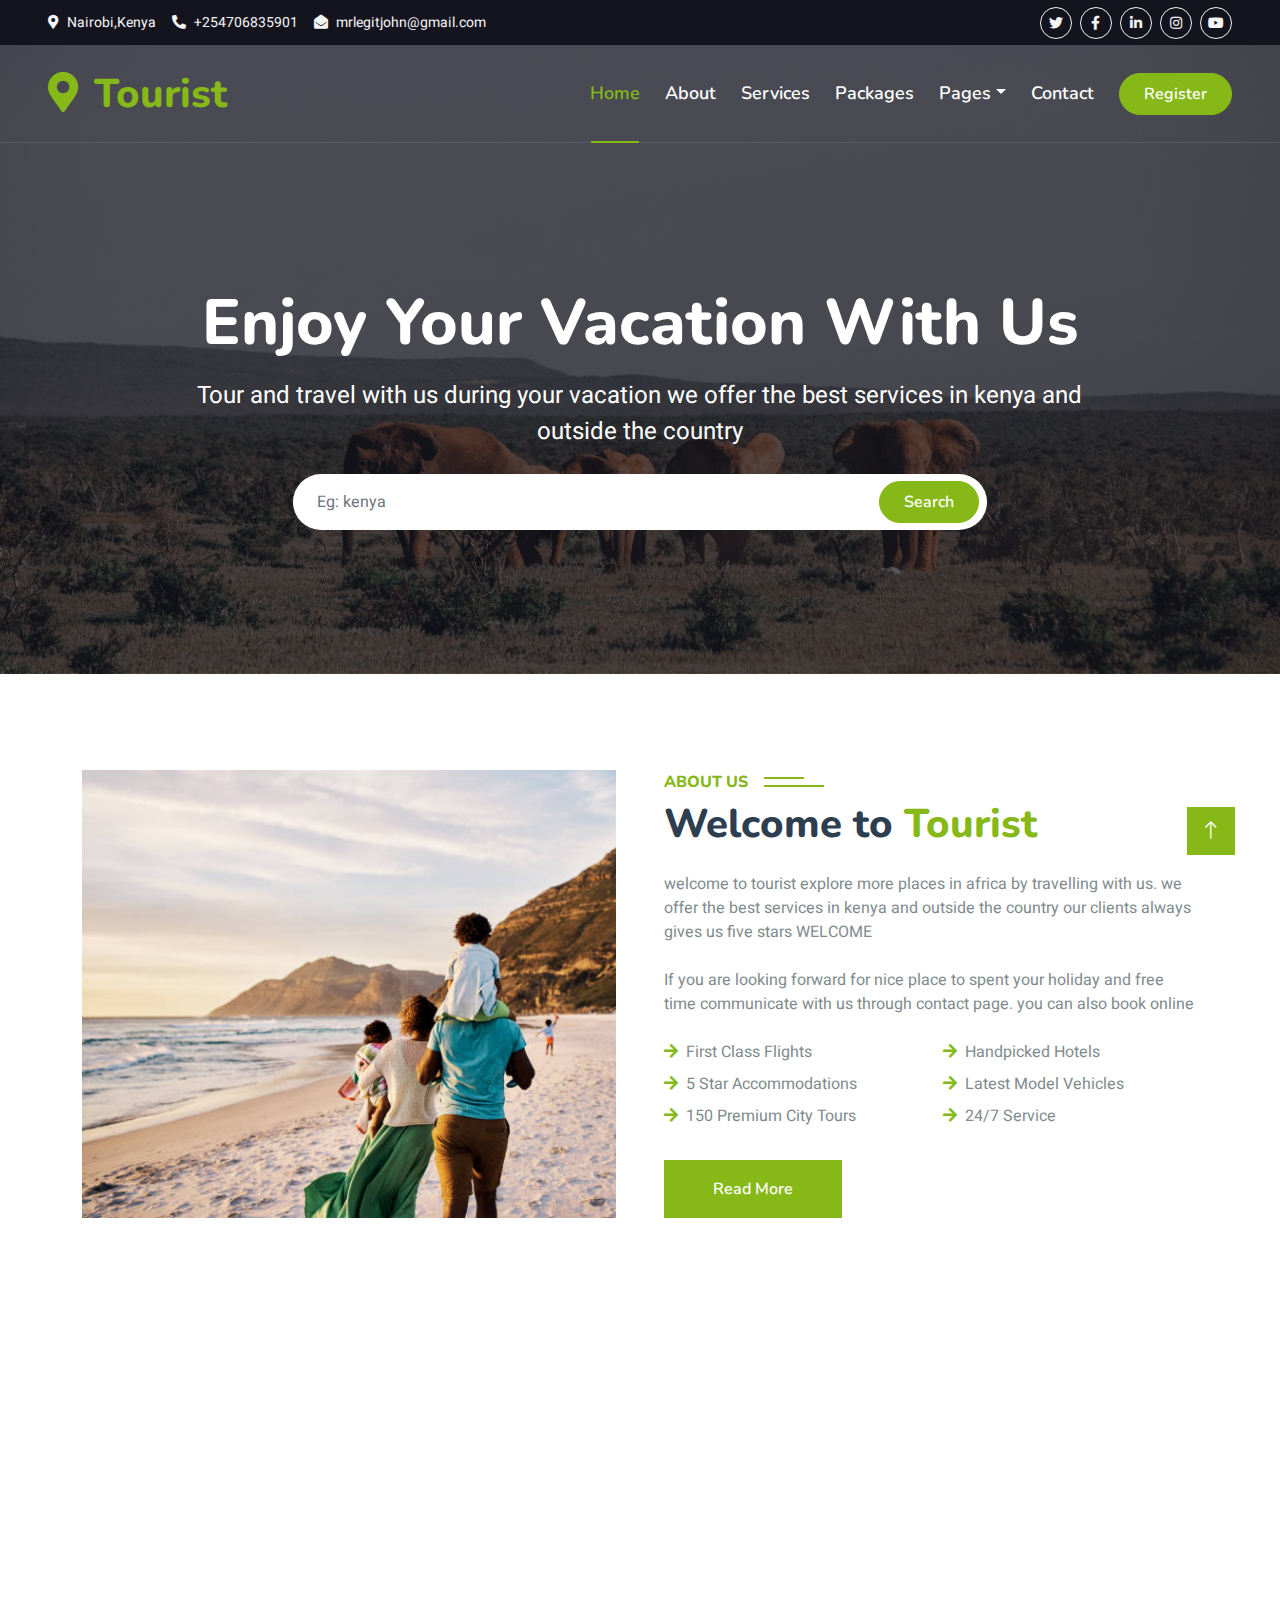
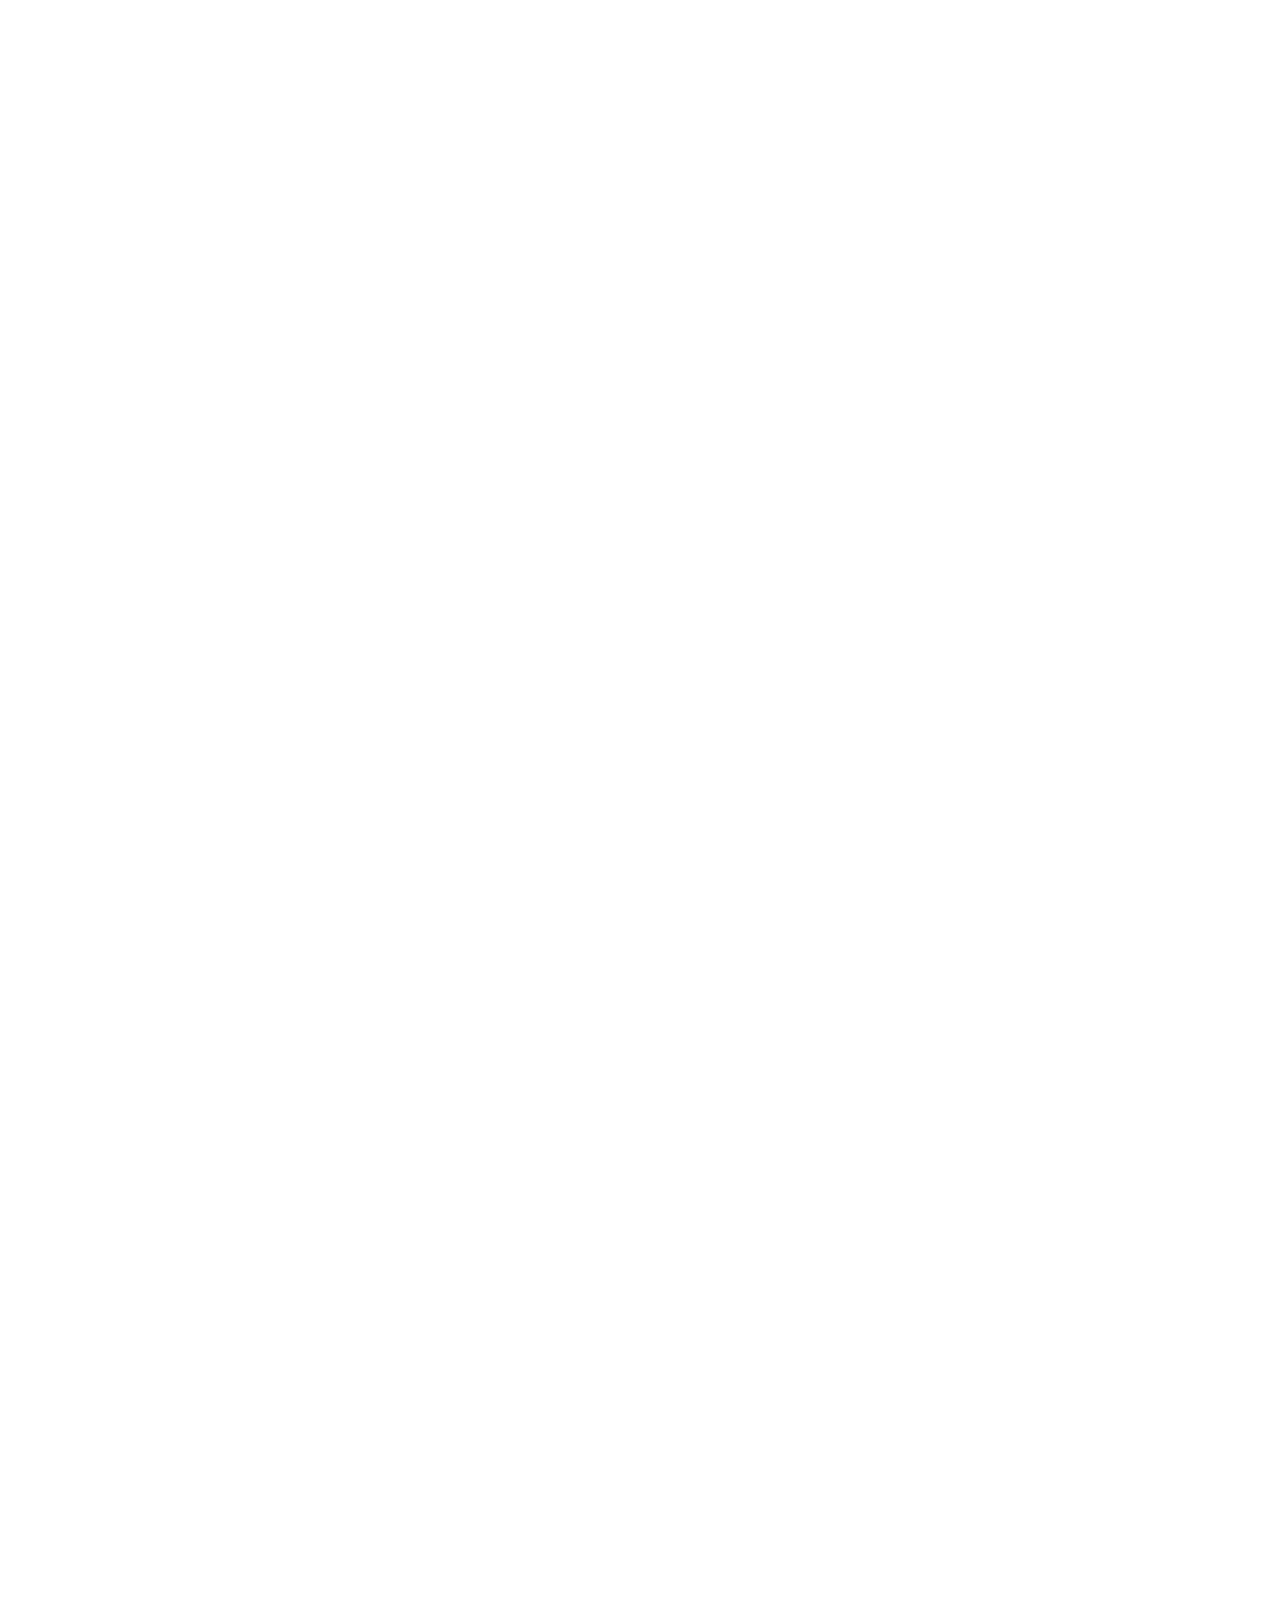
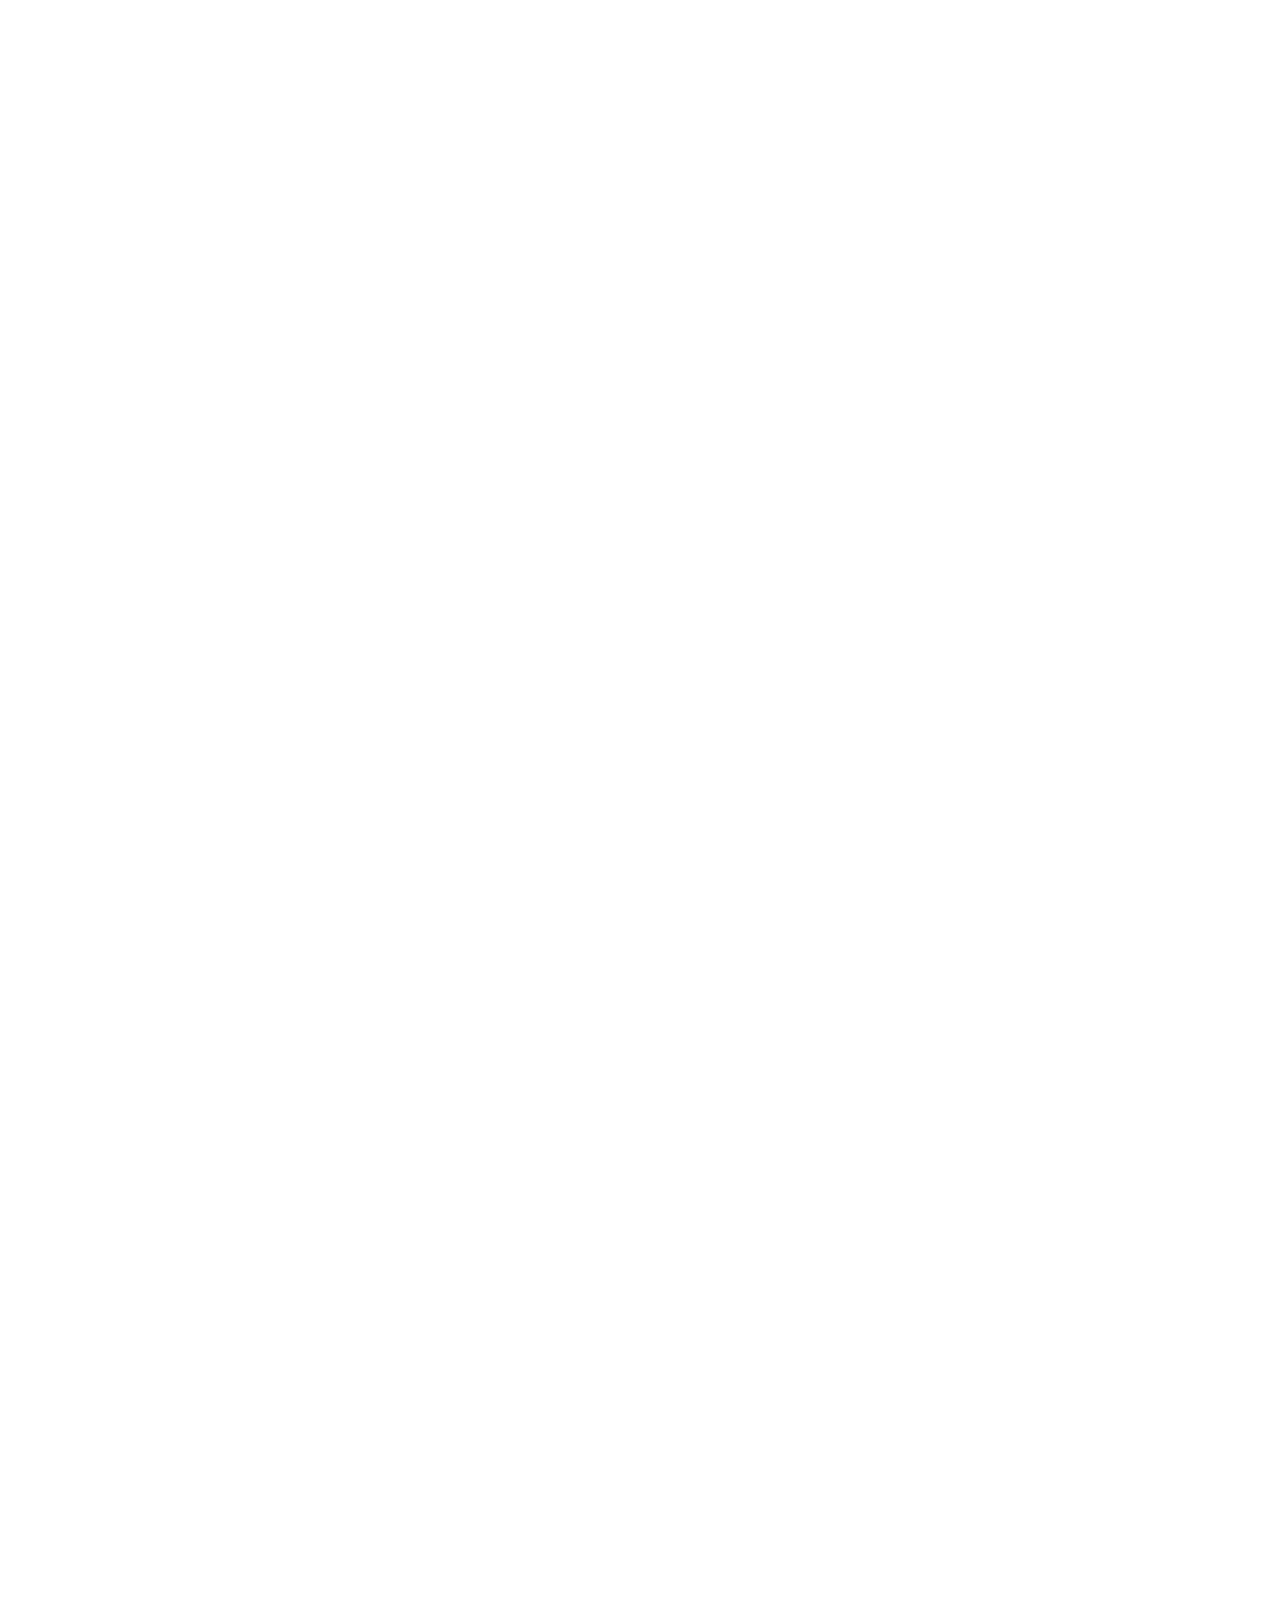
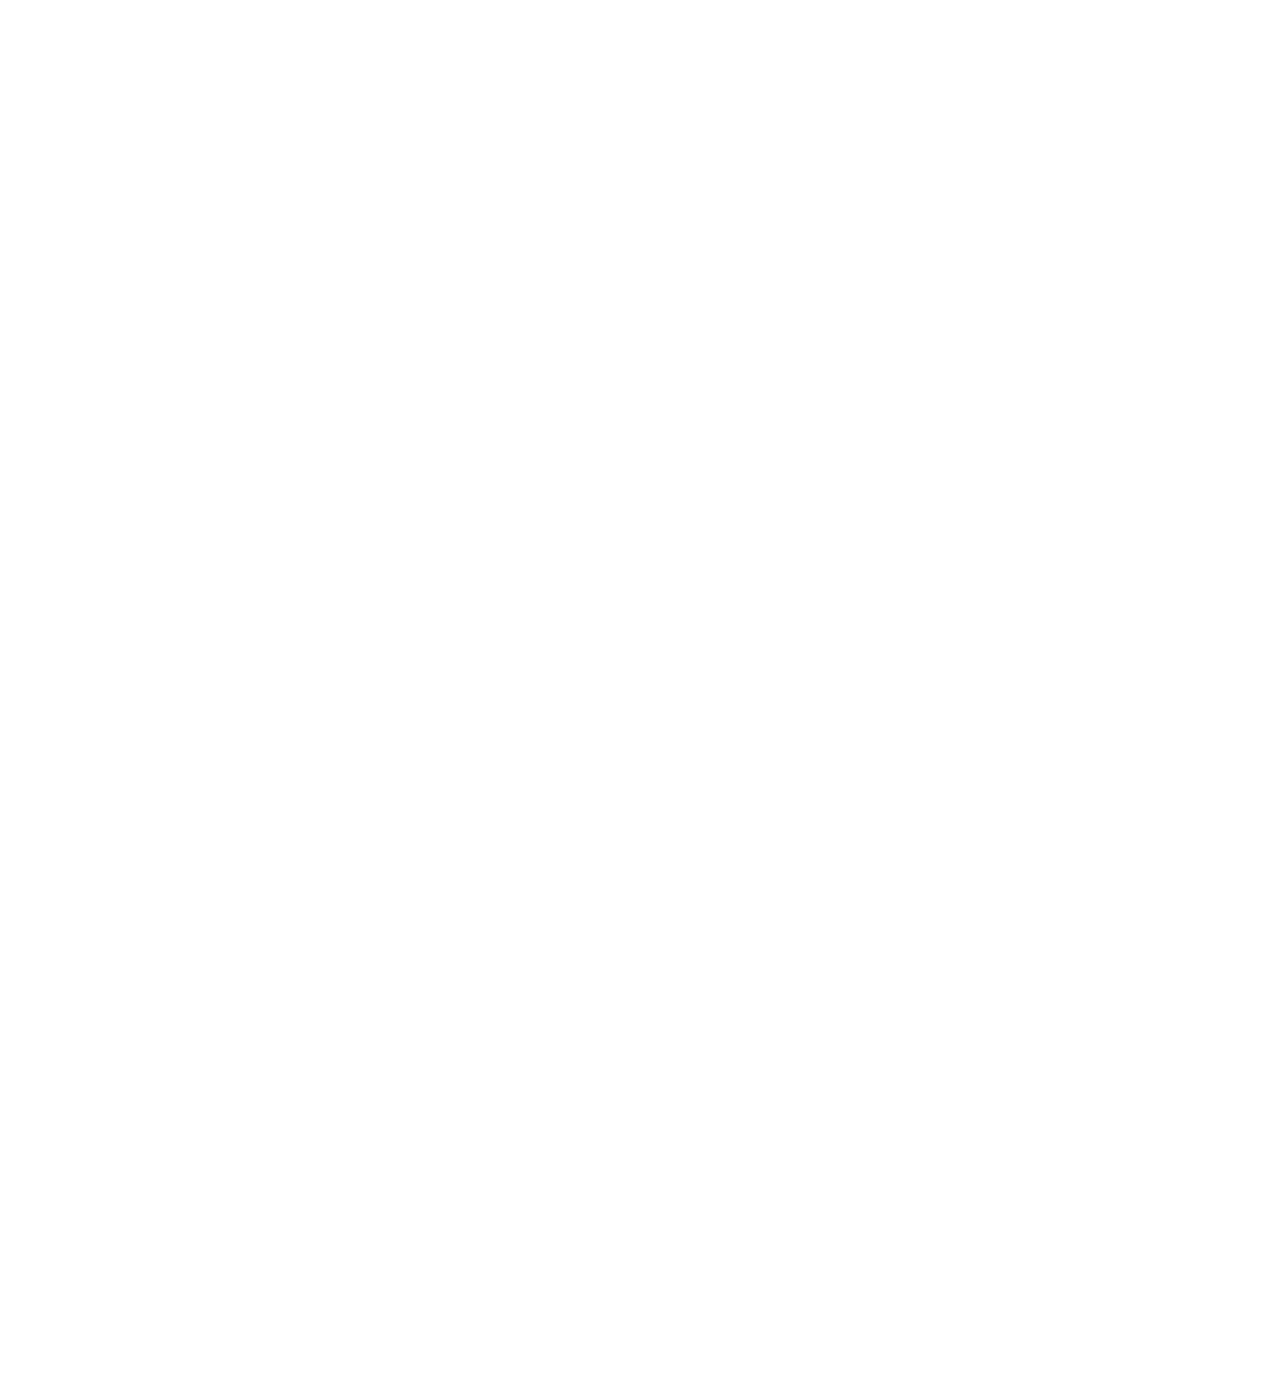
==== commit e42ff4f3: "intialcommit" ====
--- a/index.html
+++ b/index.html
@@ -103,7 +103,7 @@
                 <div class="row justify-content-center py-5">
                     <div class="col-lg-10 pt-lg-5 mt-lg-5 text-center">
                         <h1 class="display-3 text-white mb-3 animated slideInDown">Enjoy Your Vacation With Us</h1>
-                        <p class="fs-4 text-white mb-4 animated slideInDown">Tempor erat elitr rebum at clita diam amet diam et eos erat ipsum lorem sit</p>
+                        <p class="fs-4 text-white mb-4 animated slideInDown">Tour and travel with us during your vacation we offer the best services in kenya and outside the country  </p>
                         <div class="position-relative w-75 mx-auto animated slideInDown">
                             <input class="form-control border-0 rounded-pill w-100 py-3 ps-4 pe-5" type="text" placeholder="Eg: kenya">
                             <button type="button" class="btn btn-primary rounded-pill py-2 px-4 position-absolute top-0 end-0 me-2" style="margin-top: 7px;">Search</button>
@@ -171,7 +171,7 @@
                         <div class="p-4">
                             <i class="fa fa-3x fa-globe text-primary mb-4"></i>
                             <h5>WorldWide Tours</h5>
-                            <p>you can also travel with us worldwide and explore more in different country in the world come fly today with us</p>
+                            <p></p>
                         </div>
                     </div>
                 </div>
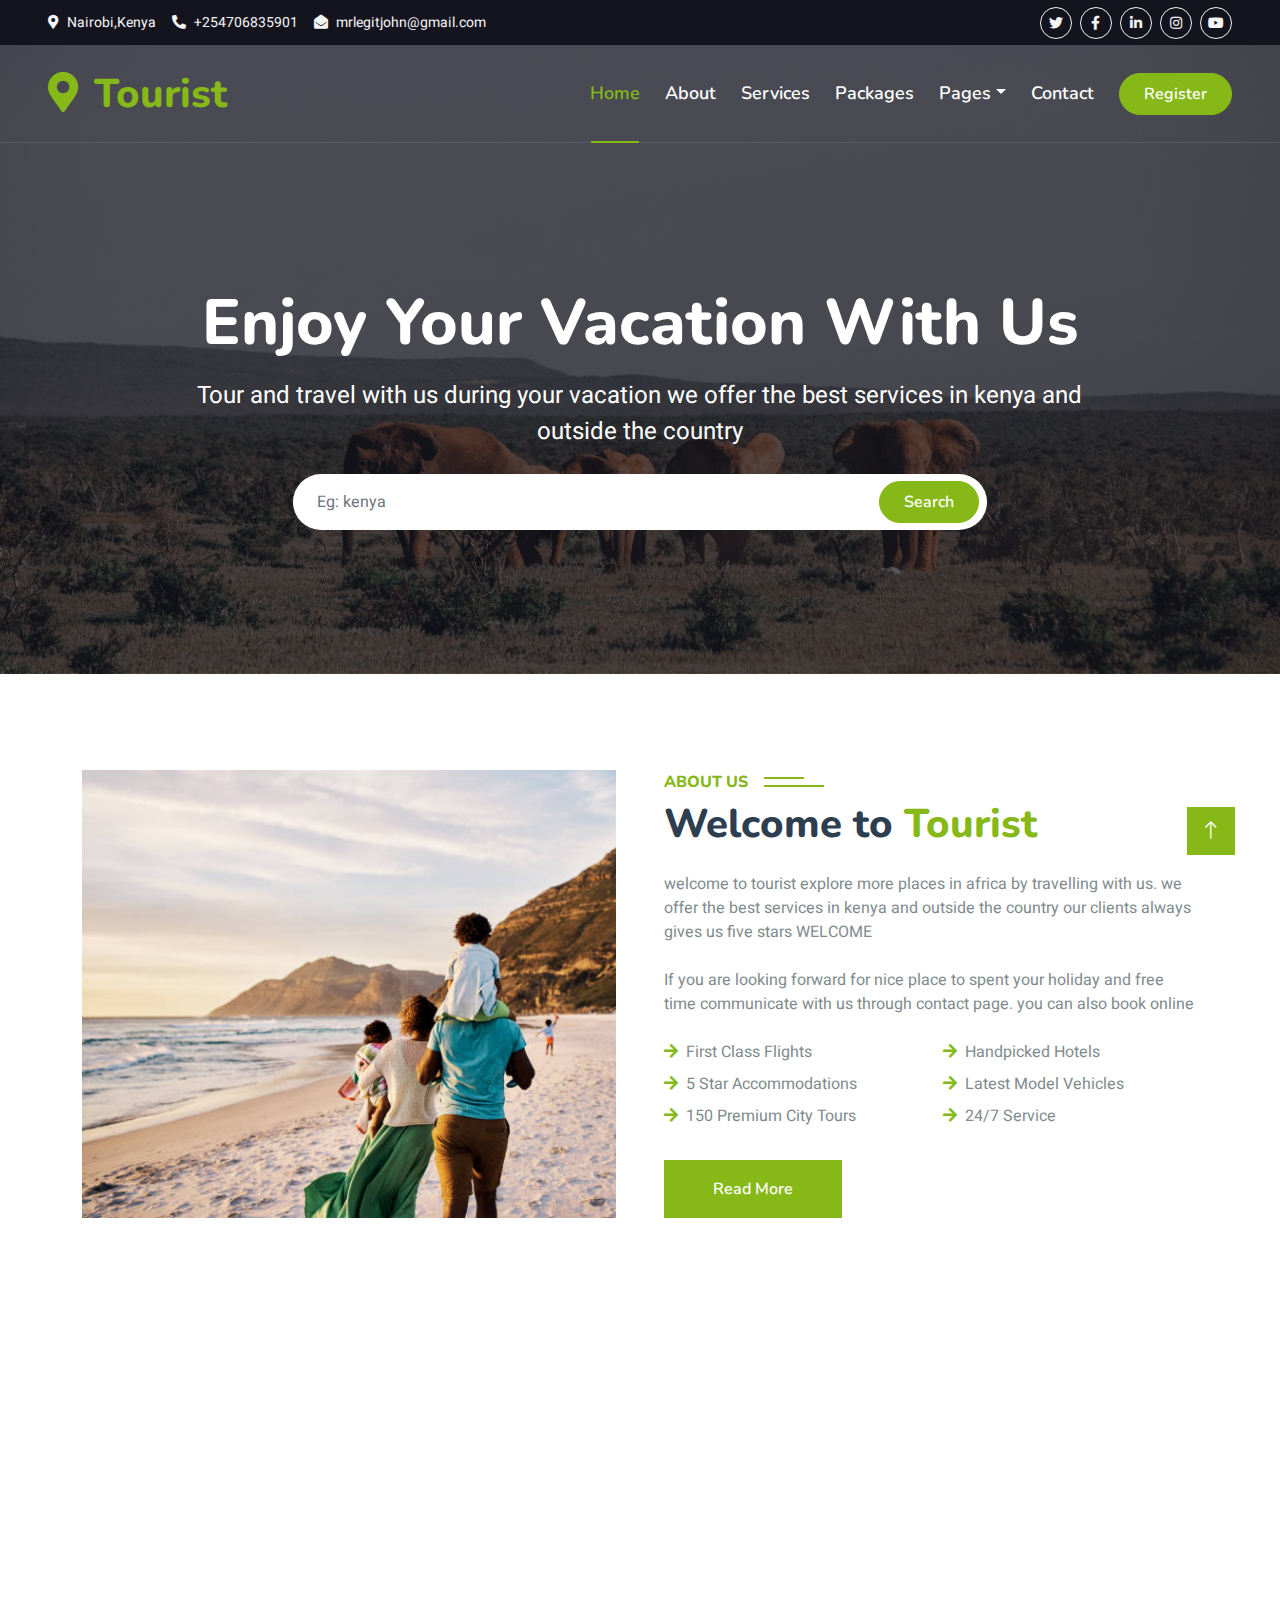
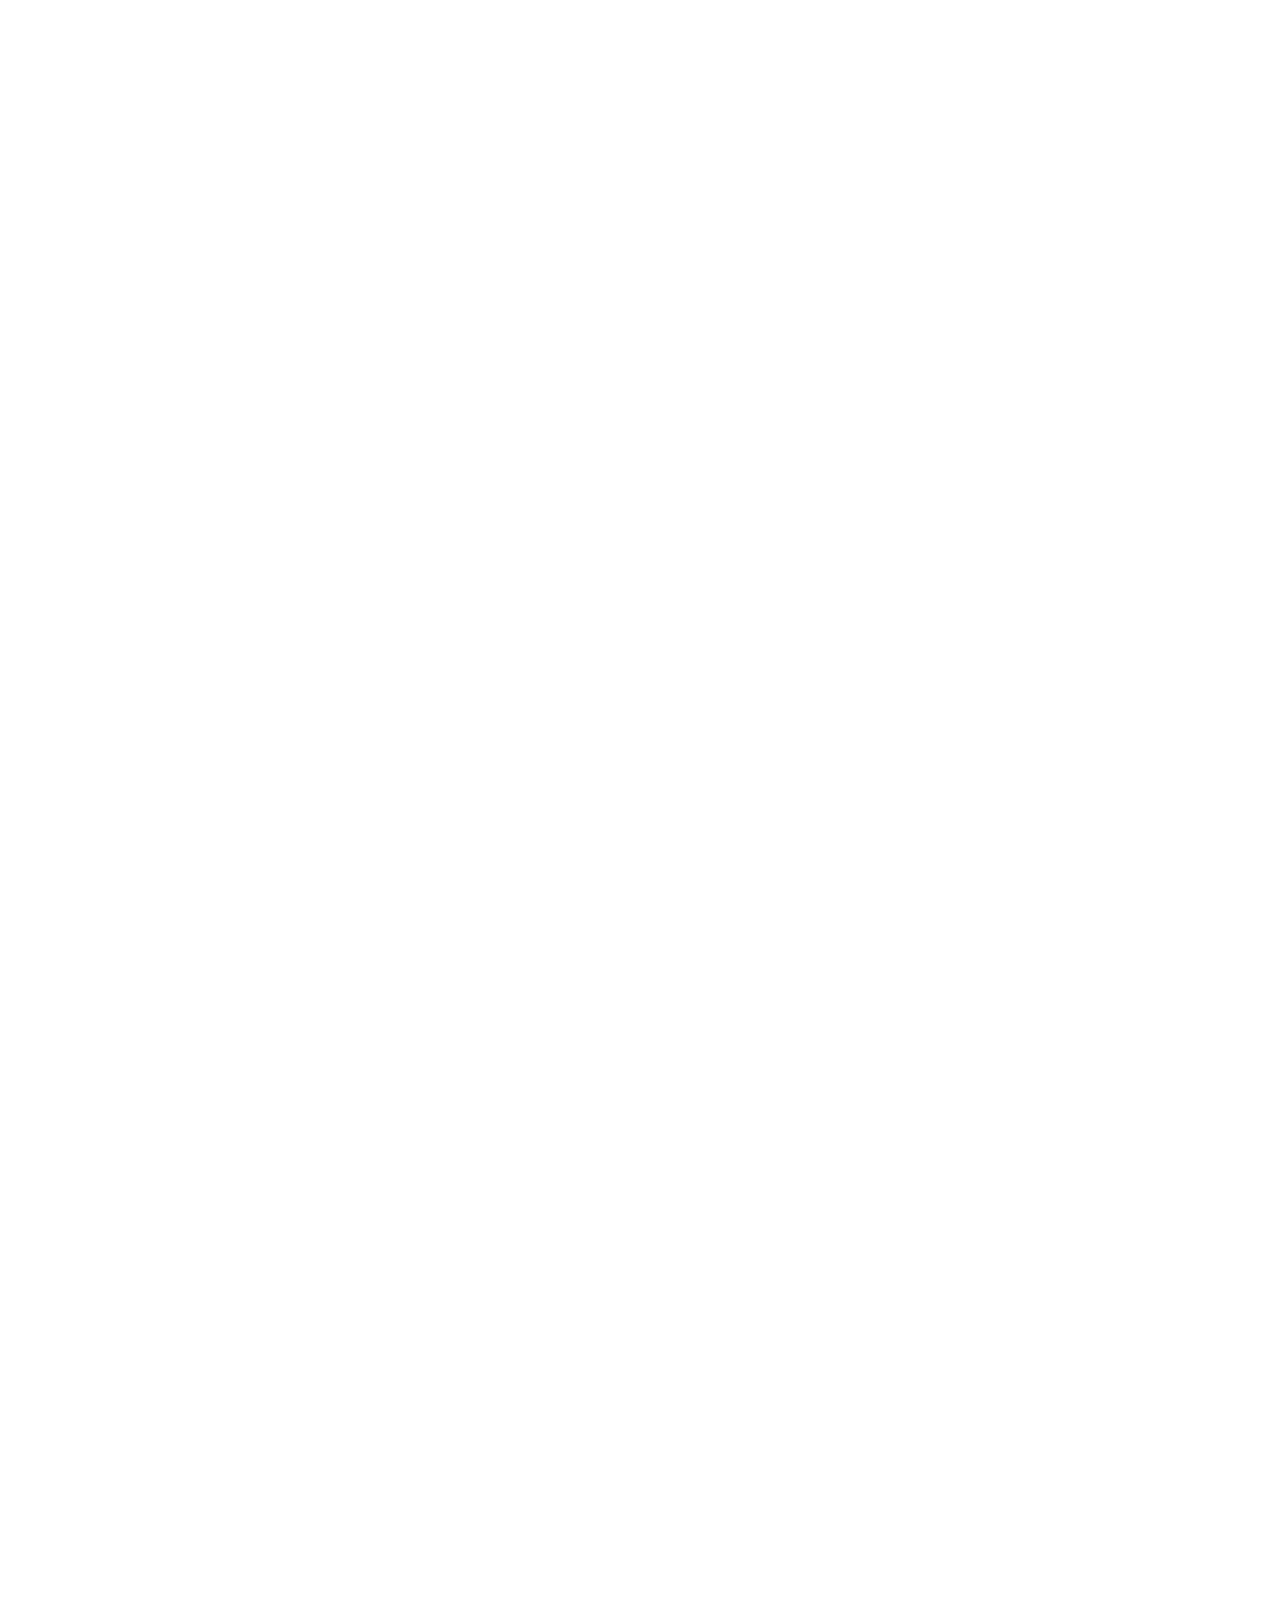
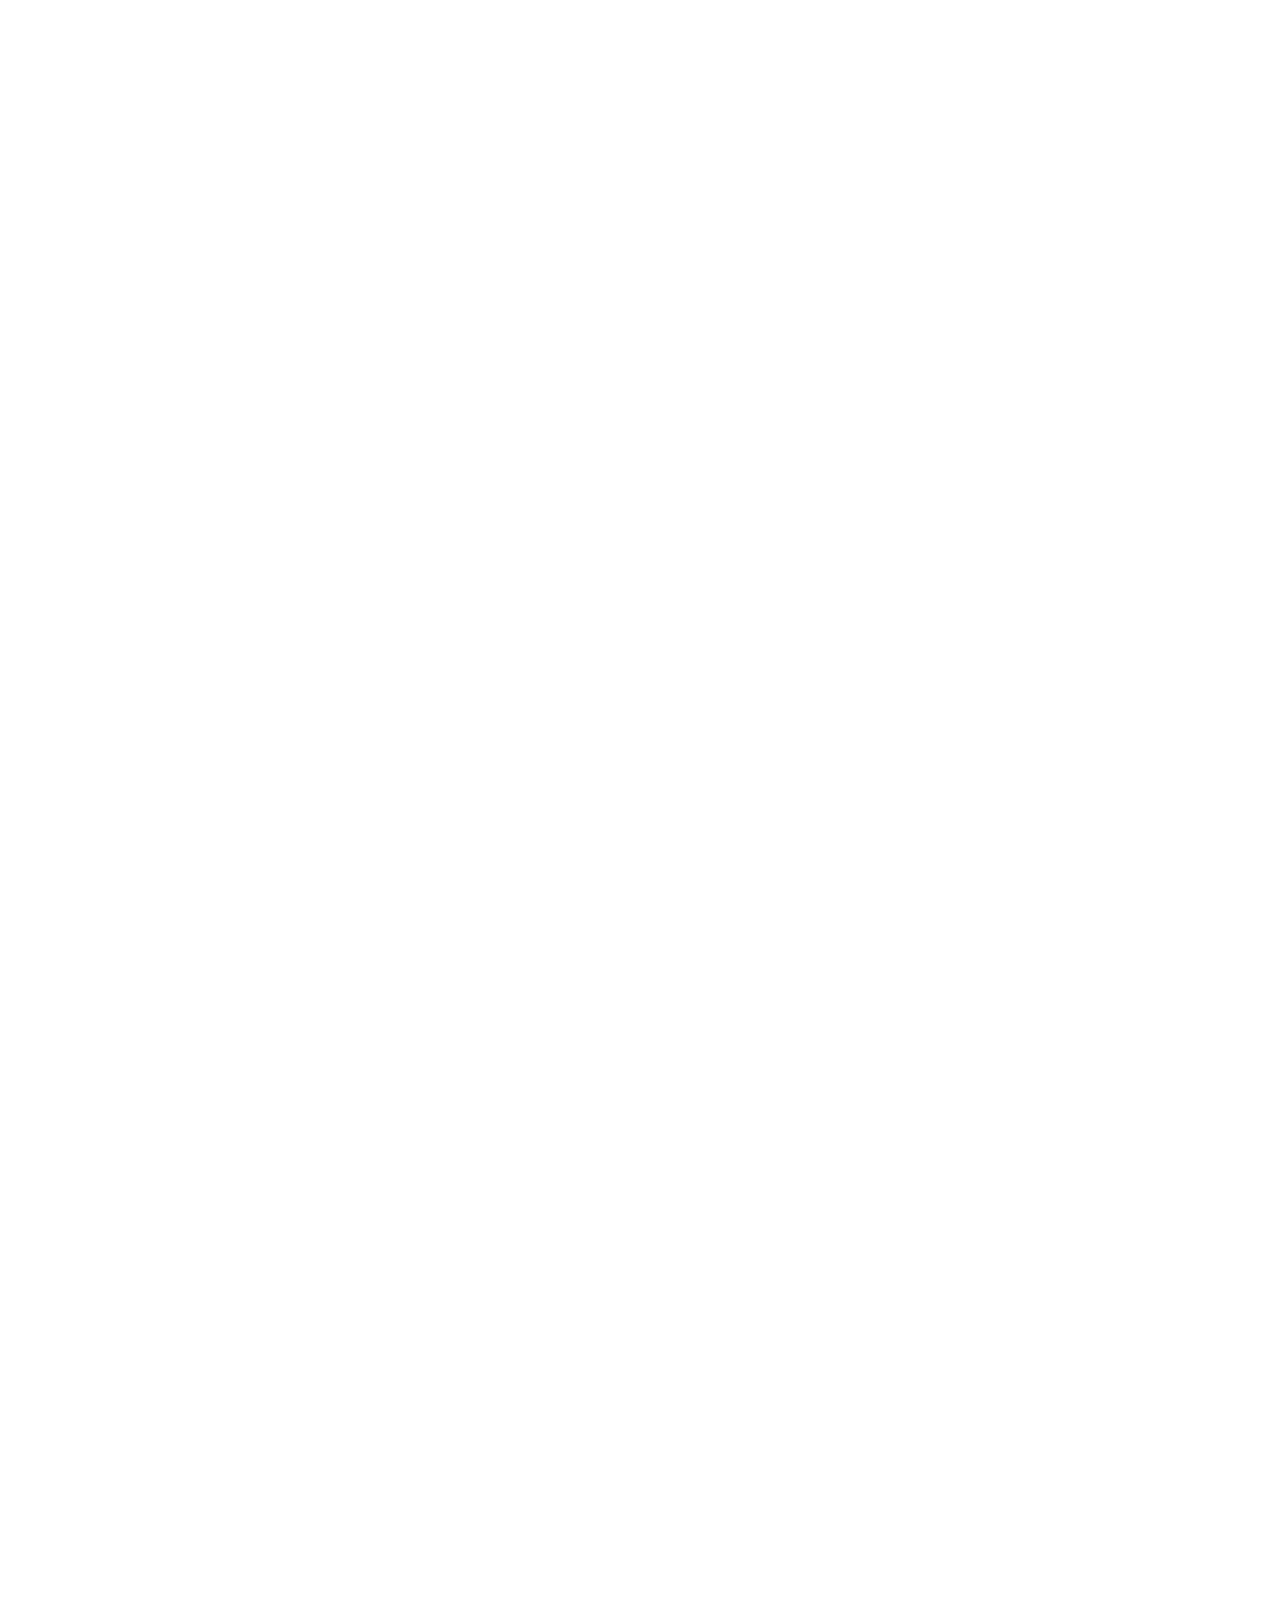
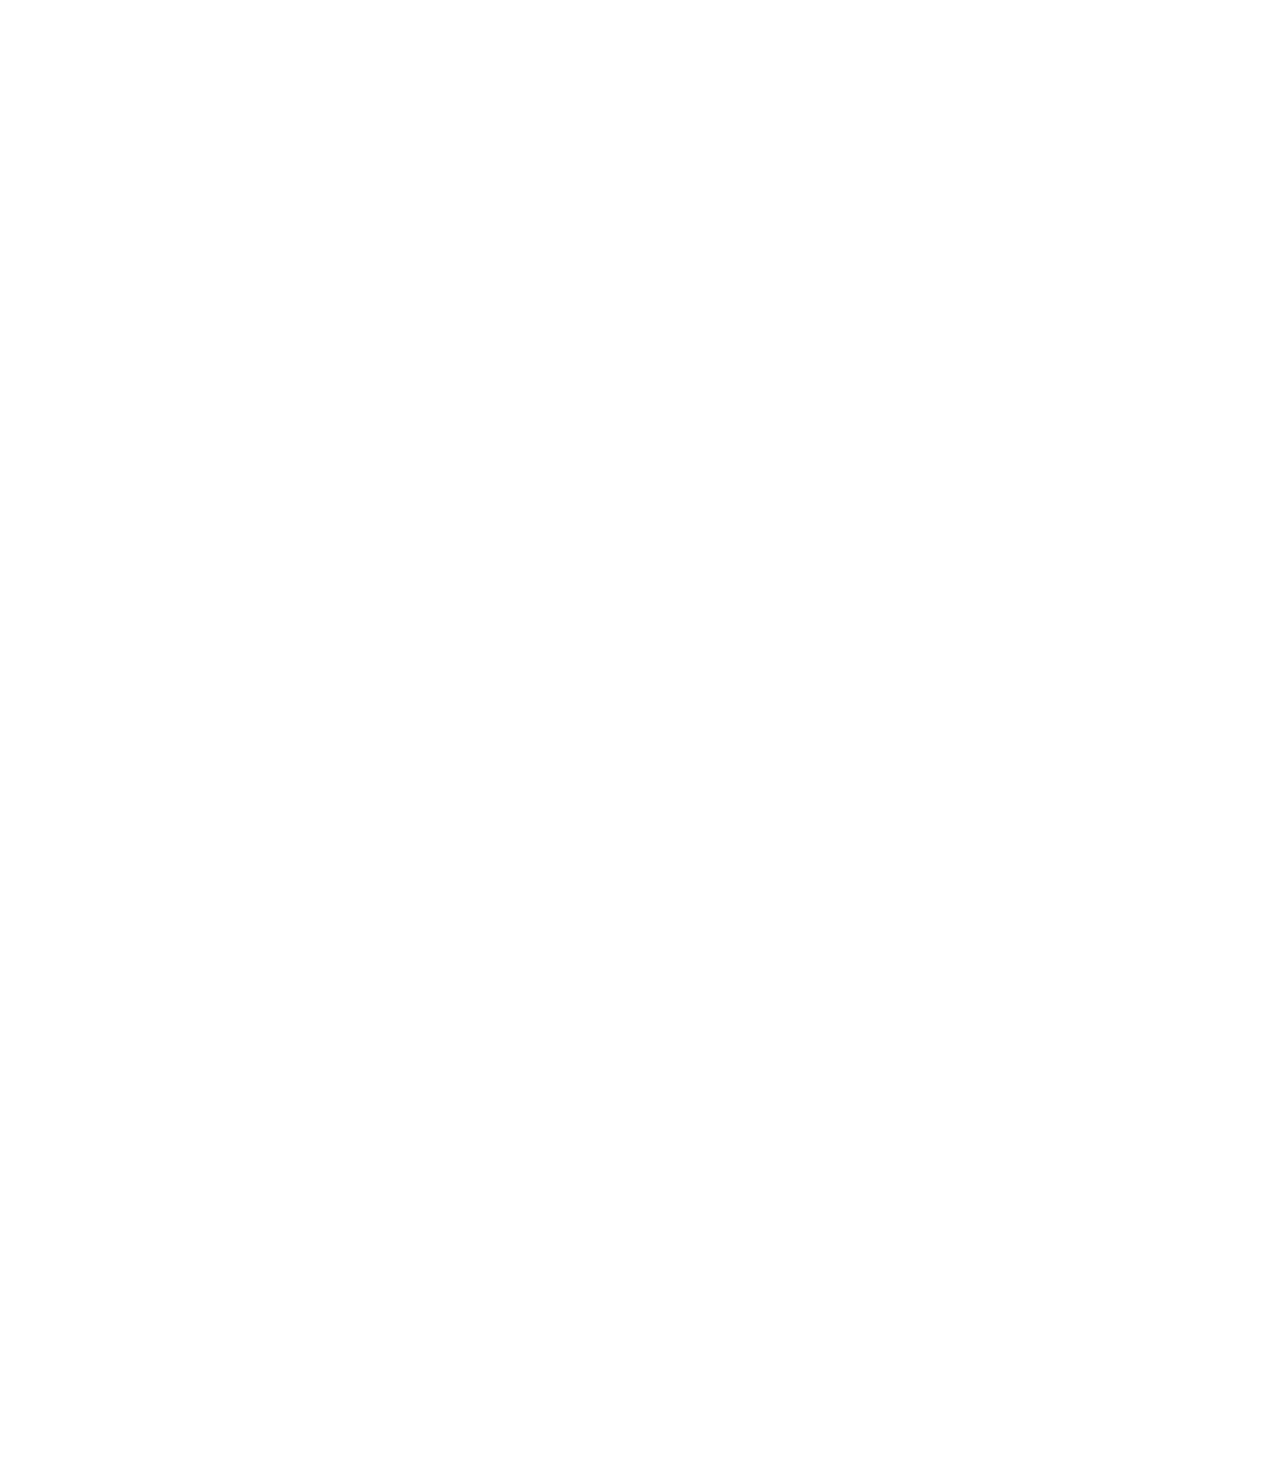
==== commit b85366b7: "intialcommit" ====
--- a/index.html
+++ b/index.html
@@ -171,7 +171,7 @@
                         <div class="p-4">
                             <i class="fa fa-3x fa-globe text-primary mb-4"></i>
                             <h5>WorldWide Tours</h5>
-                            <p></p>
+                            <p>you can also travel with us worldwide and explore more in different country in the world come fly today with us</p>
                         </div>
                     </div>
                 </div>
@@ -263,7 +263,7 @@
                         </div>
                         <div class="col-lg-6 col-md-12 wow zoomIn" data-wow-delay="0.3s">
                             <a class="position-relative d-block overflow-hidden" href="">
-                                <img class="img-fluid" src="img/destination-2.jpg" alt="">
+                                <img class="img-fluid" src="img/nairobi%20city.jpg" alt="">
                                 <div class="bg-white text-danger fw-bold position-absolute top-0 start-0 m-3 py-1 px-2">25% OFF</div>
                                 <div class="bg-white text-primary fw-bold position-absolute bottom-0 end-0 m-3 py-1 px-2">Nairobi</div>
                             </a>
@@ -506,7 +506,7 @@
                 <div class="col-lg-3 col-md-6 wow fadeInUp" data-wow-delay="0.1s">
                     <div class="team-item">
                         <div class="overflow-hidden">
-                            <img class="img-fluid" src="img/team-1.jpg" alt="">
+                            <img class="img-fluid" src="img/guide%203.jpeg" alt="">
                         </div>
                         <div class="position-relative d-flex justify-content-center" style="margin-top: -19px;">
                             <a class="btn btn-square mx-1" href=""><i class="fab fa-facebook-f"></i></a>
@@ -522,7 +522,7 @@
                 <div class="col-lg-3 col-md-6 wow fadeInUp" data-wow-delay="0.3s">
                     <div class="team-item">
                         <div class="overflow-hidden">
-                            <img class="img-fluid" src="img/team-2.jpg" alt="">
+                            <img class="img-fluid" src="img/guide2.jpeg" alt="">
                         </div>
                         <div class="position-relative d-flex justify-content-center" style="margin-top: -19px;">
                             <a class="btn btn-square mx-1" href=""><i class="fab fa-facebook-f"></i></a>
@@ -538,7 +538,7 @@
                 <div class="col-lg-3 col-md-6 wow fadeInUp" data-wow-delay="0.5s">
                     <div class="team-item">
                         <div class="overflow-hidden">
-                            <img class="img-fluid" src="img/team-3.jpg" alt="">
+                            <img class="img-fluid" src="img/guide%204.jpeg" alt="">
                         </div>
                         <div class="position-relative d-flex justify-content-center" style="margin-top: -19px;">
                             <a class="btn btn-square mx-1" href=""><i class="fab fa-facebook-f"></i></a>
@@ -554,7 +554,7 @@
                 <div class="col-lg-3 col-md-6 wow fadeInUp" data-wow-delay="0.7s">
                     <div class="team-item">
                         <div class="overflow-hidden">
-                            <img class="img-fluid" src="img/team-4.jpg" alt="">
+                            <img class="img-fluid" src="img/guide%201.jpeg" alt="">
                         </div>
                         <div class="position-relative d-flex justify-content-center" style="margin-top: -19px;">
                             <a class="btn btn-square mx-1" href=""><i class="fab fa-facebook-f"></i></a>
@@ -660,7 +660,7 @@
                 </div>
                 <div class="col-lg-3 col-md-6">
                     <h4 class="text-white mb-3">Newsletter</h4>
-                    <p>Dolor amet sit justo amet elitr clita ipsum elitr est.</p>
+                    <p>sign in on our websites to get the information abuot us and how we operates </p>
                     <div class="position-relative mx-auto" style="max-width: 400px;">
                         <input class="form-control border-primary w-100 py-3 ps-4 pe-5" type="text" placeholder="Your email">
                         <button type="button" class="btn btn-primary py-2 position-absolute top-0 end-0 mt-2 me-2">SignUp</button>
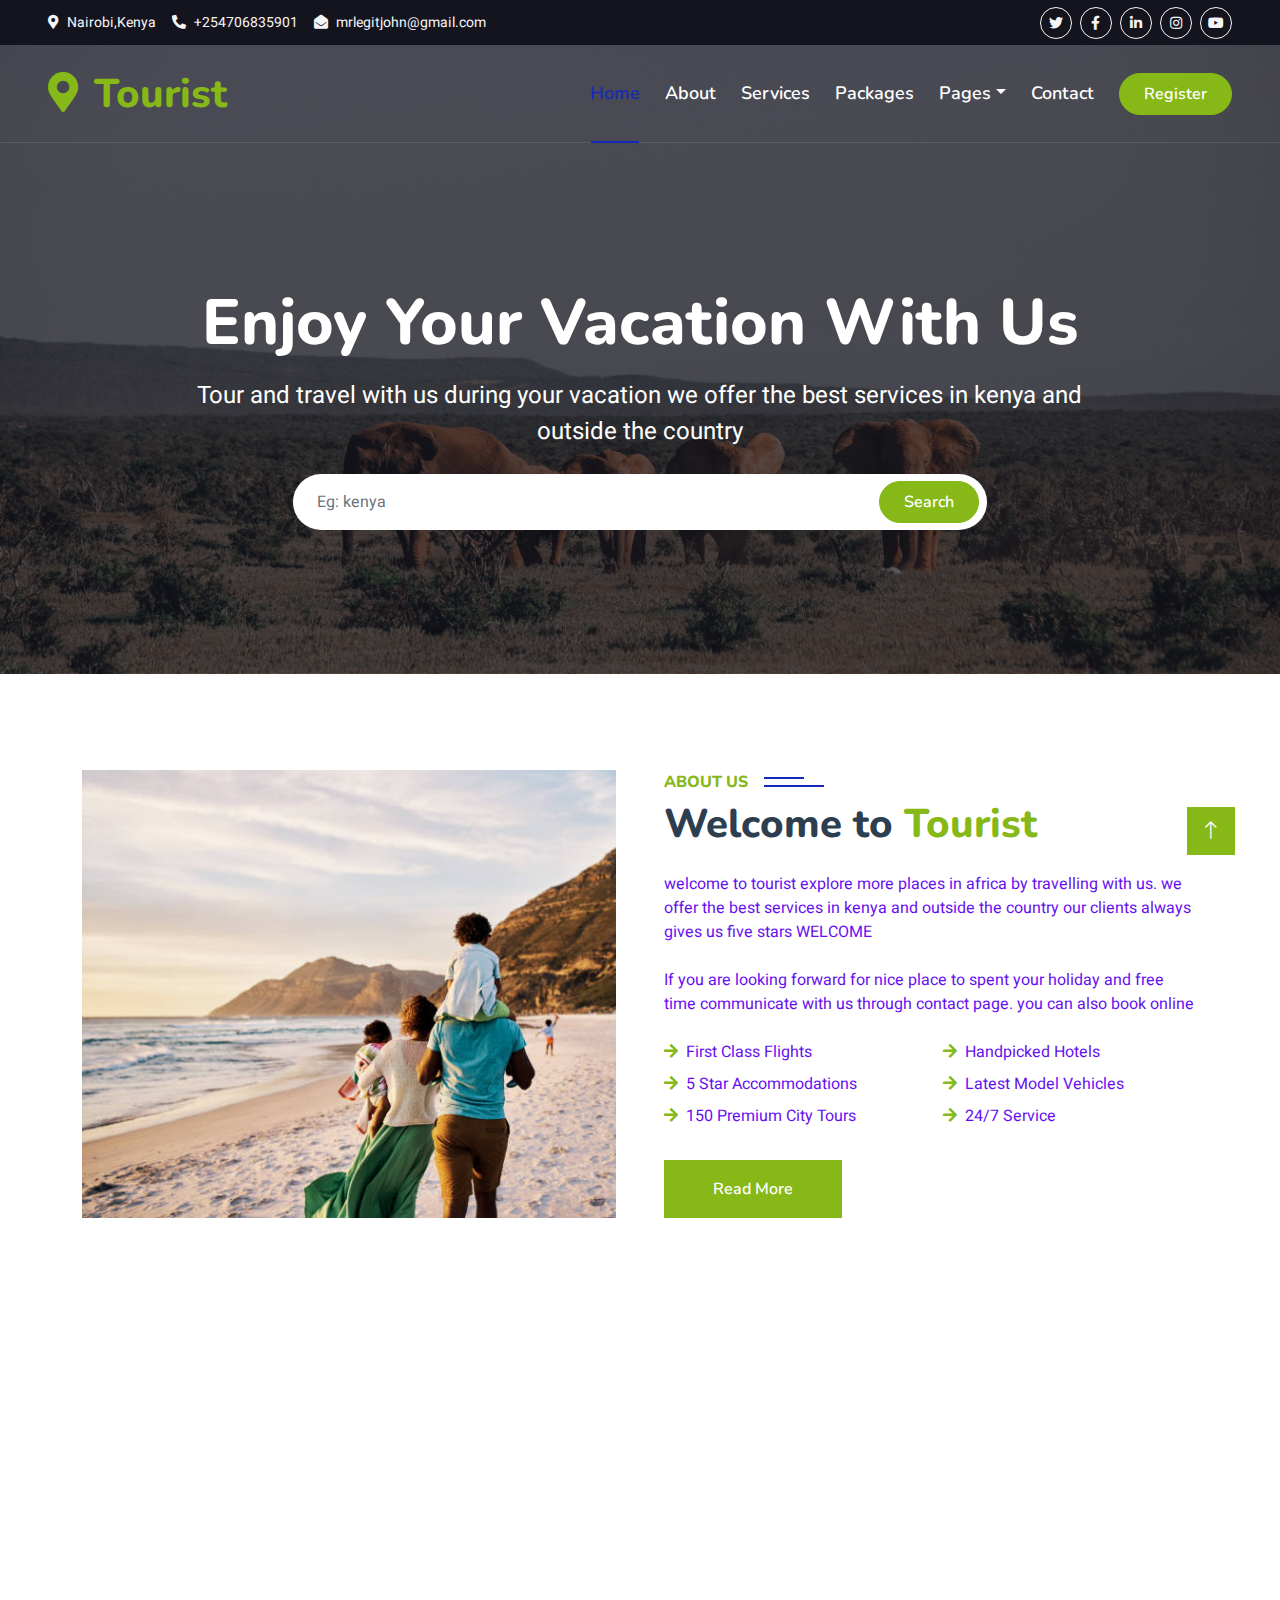
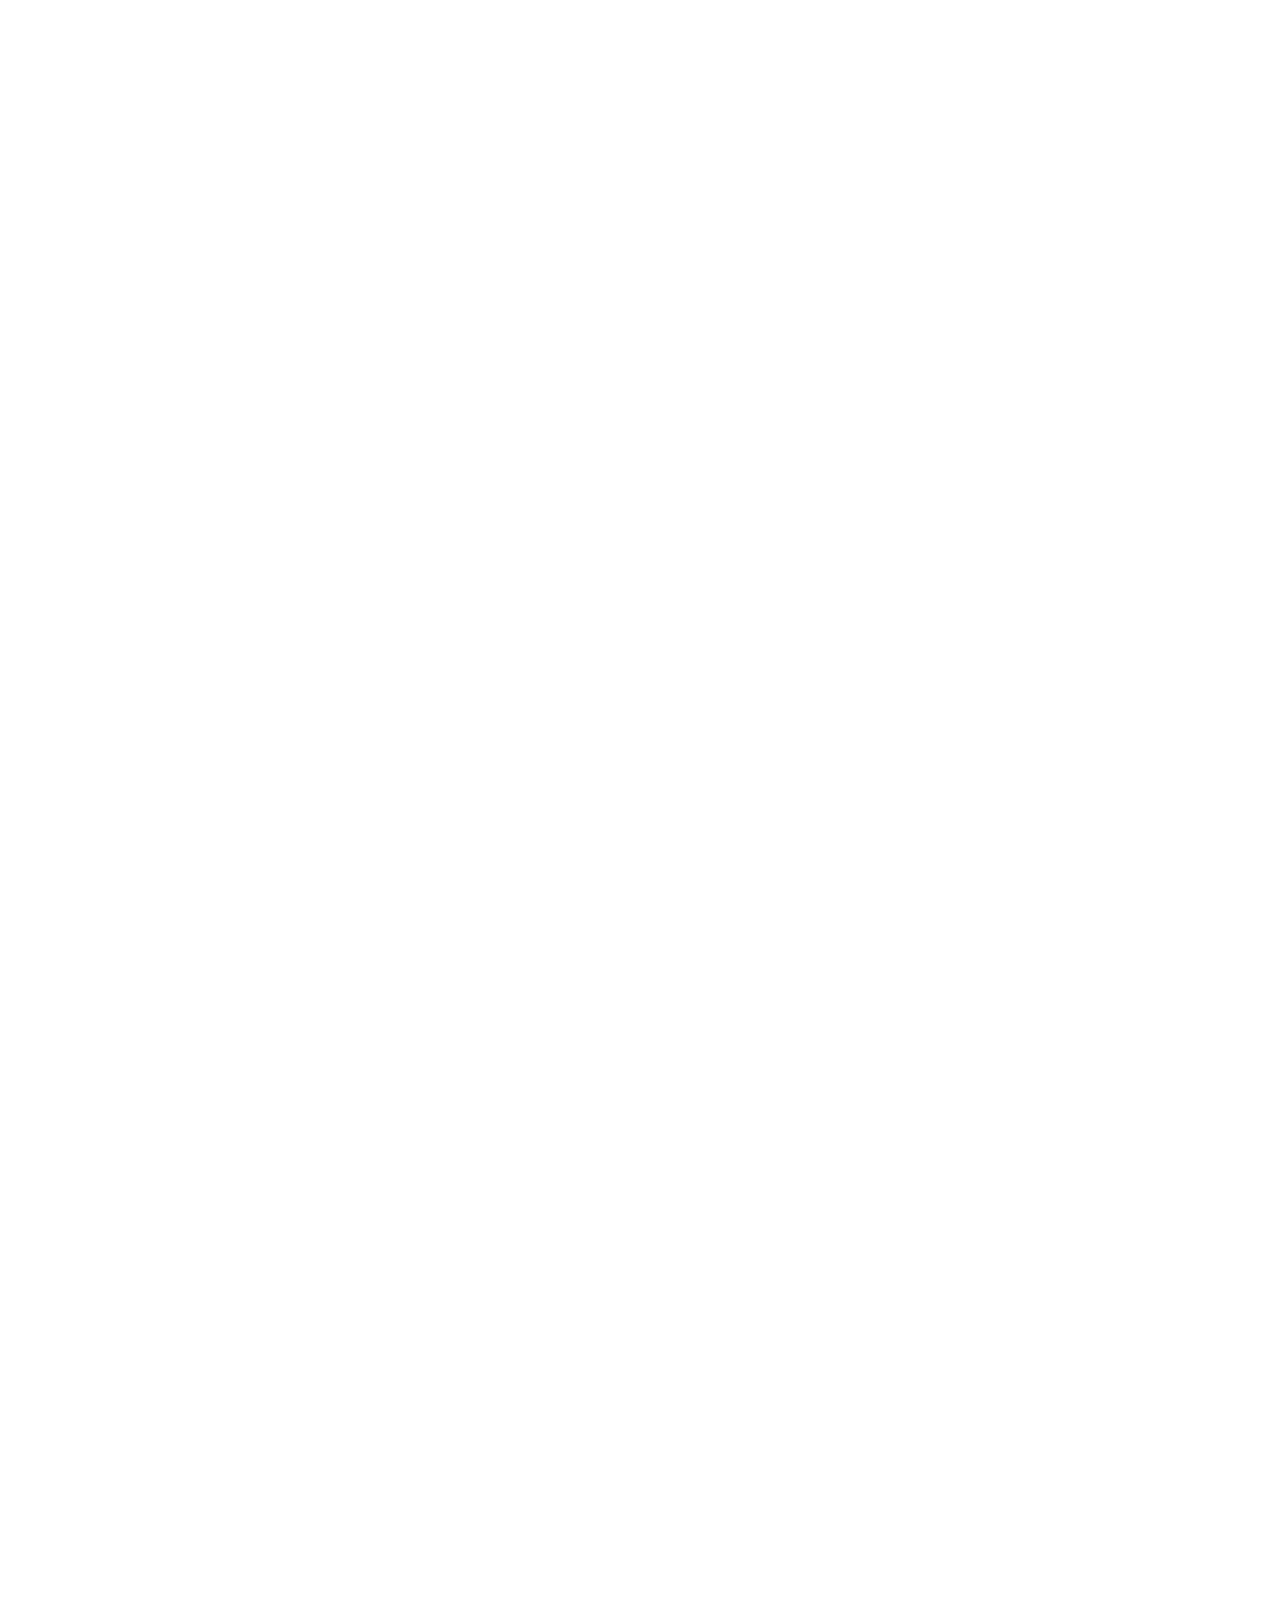
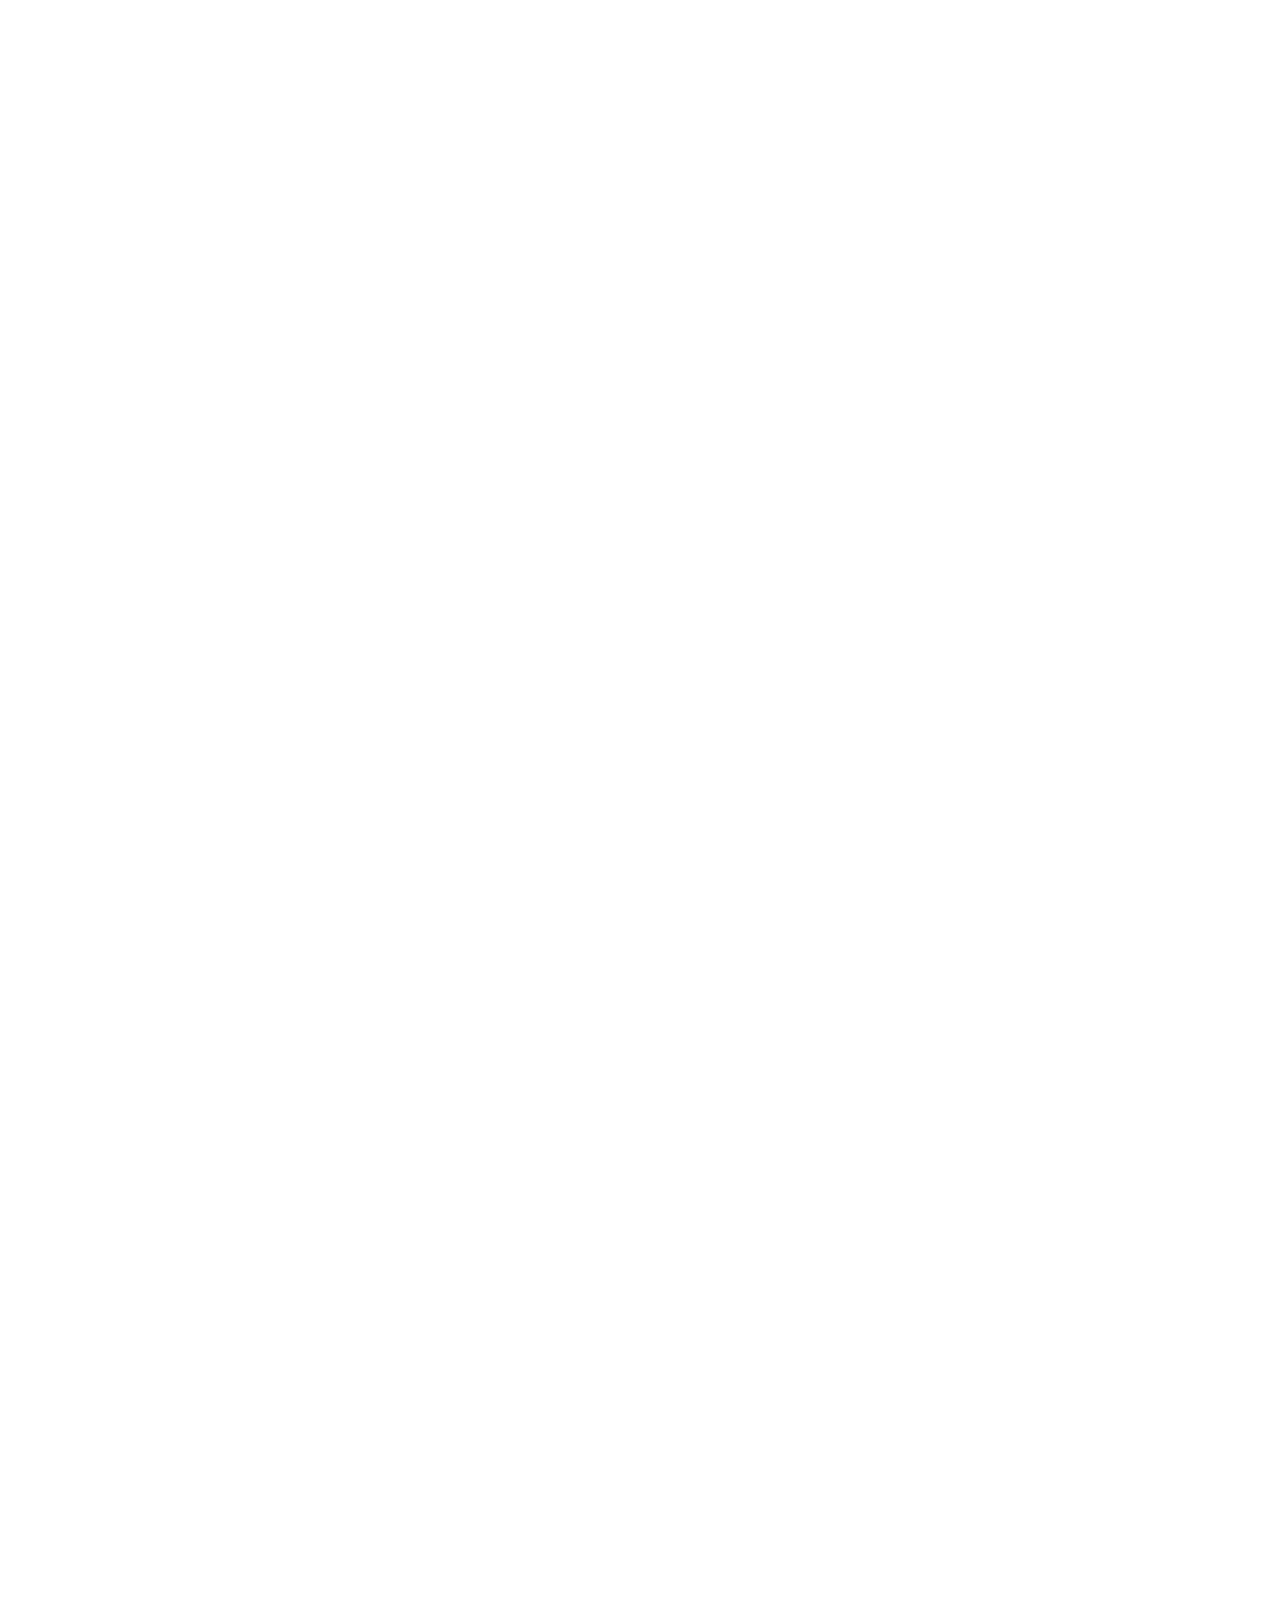
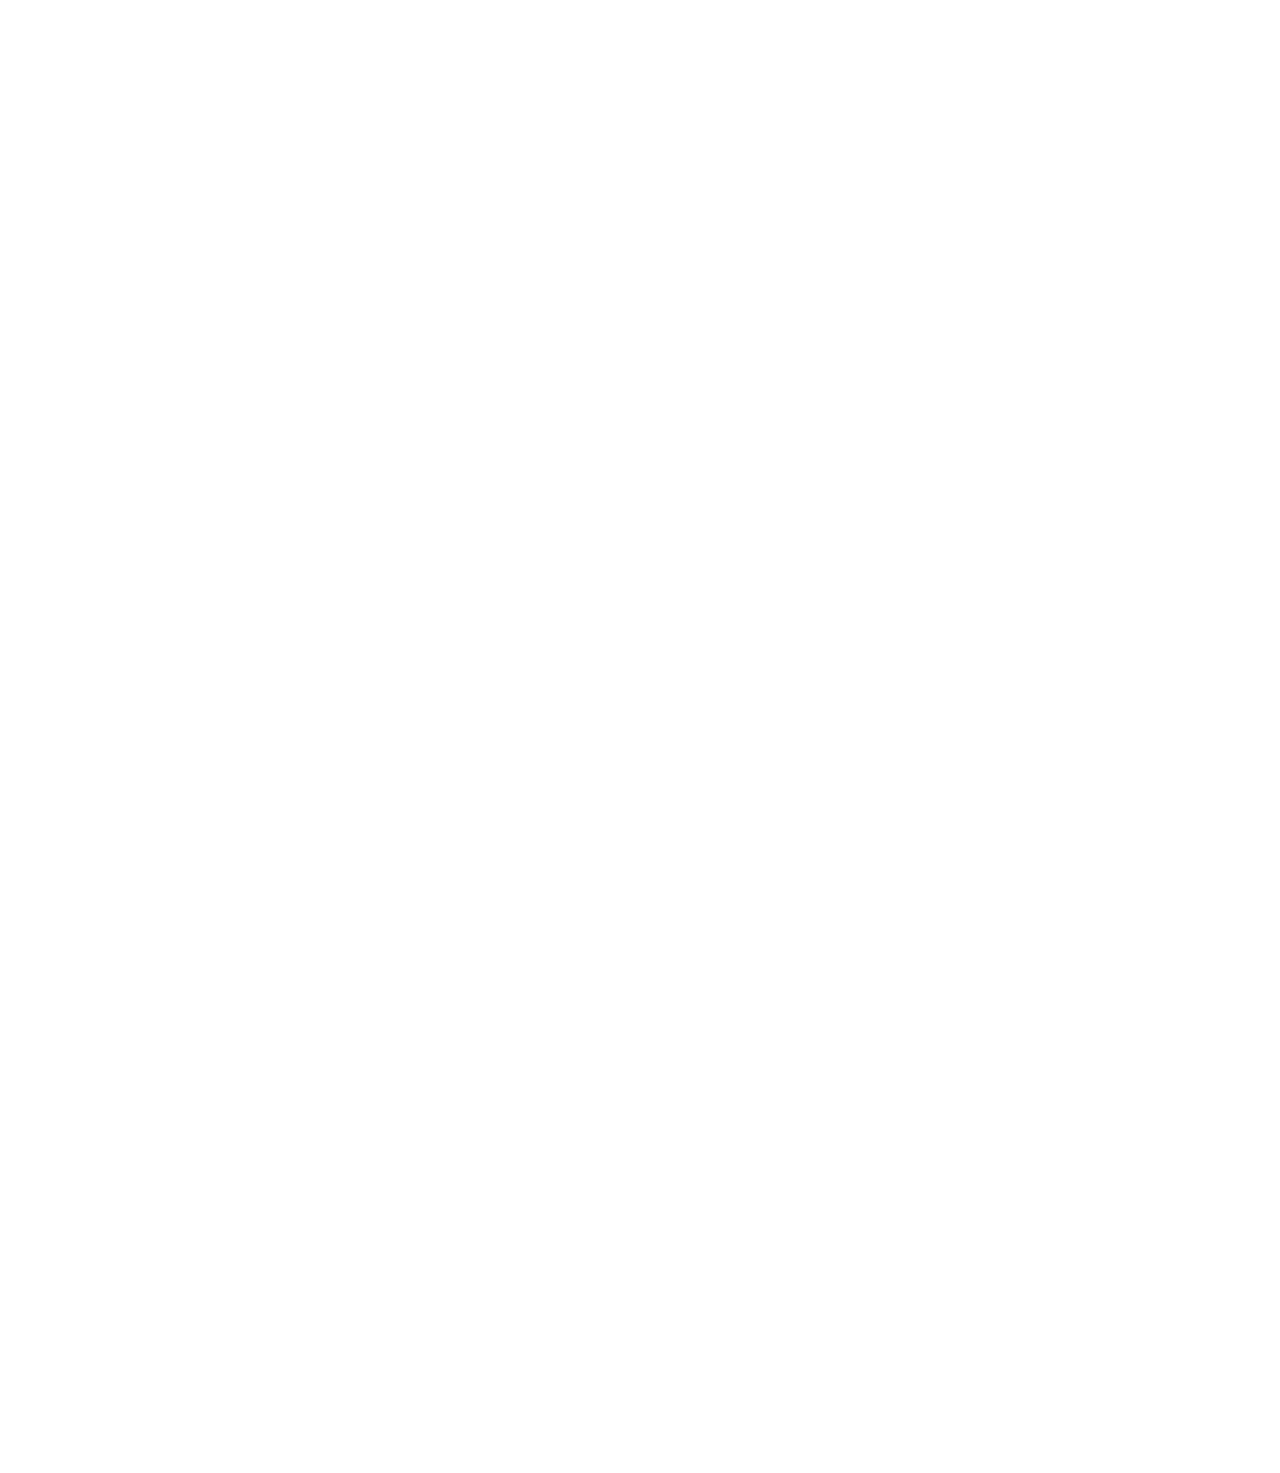
==== commit 49d2b1a7: "intialcommit" ====
--- a/index.html
+++ b/index.html
@@ -585,13 +585,13 @@
                     <img class="bg-white rounded-circle shadow p-1 mx-auto mb-3" src="img/testimonial-1.jpg" style="width: 80px; height: 80px;">
                     <h5 class="mb-0">Tess</h5>
                     <p>Nairobi kenya</p>
-                    <p class="mb-0">Tempor erat elitr rebum at clita. Diam dolor diam ipsum sit diam amet diam et eos. Clita erat ipsum et lorem et sit.</p>
+                    <p class="mb-0">my vacation at zazibar was awesome thank you guys for your genuine services you offer</p>
                 </div>
                 <div class="testimonial-item bg-white text-center border p-4">
                     <img class="bg-white rounded-circle shadow p-1 mx-auto mb-3" src="img/testimonial-2.jpg" style="width: 80px; height: 80px;">
                     <h5 class="mb-0">Evans</h5>
-                    <p>Nairobi kenya</p>
-                    <p class="mt-2 mb-0">Tempor erat elitr rebum at clita. Diam dolor diam ipsum sit diam amet diam et eos. Clita erat ipsum et lorem et sit.</p>
+                    <p>Newyork</p>
+                    <p>I can not wait to come back to mombasa kenya you guys your services are good keep it up</p>
                 </div>
                 <div class="testimonial-item bg-white text-center border p-4">
                     <img class="bg-white rounded-circle shadow p-1 mx-auto mb-3" src="img/testimonial-3.jpg" style="width: 80px; height: 80px;">
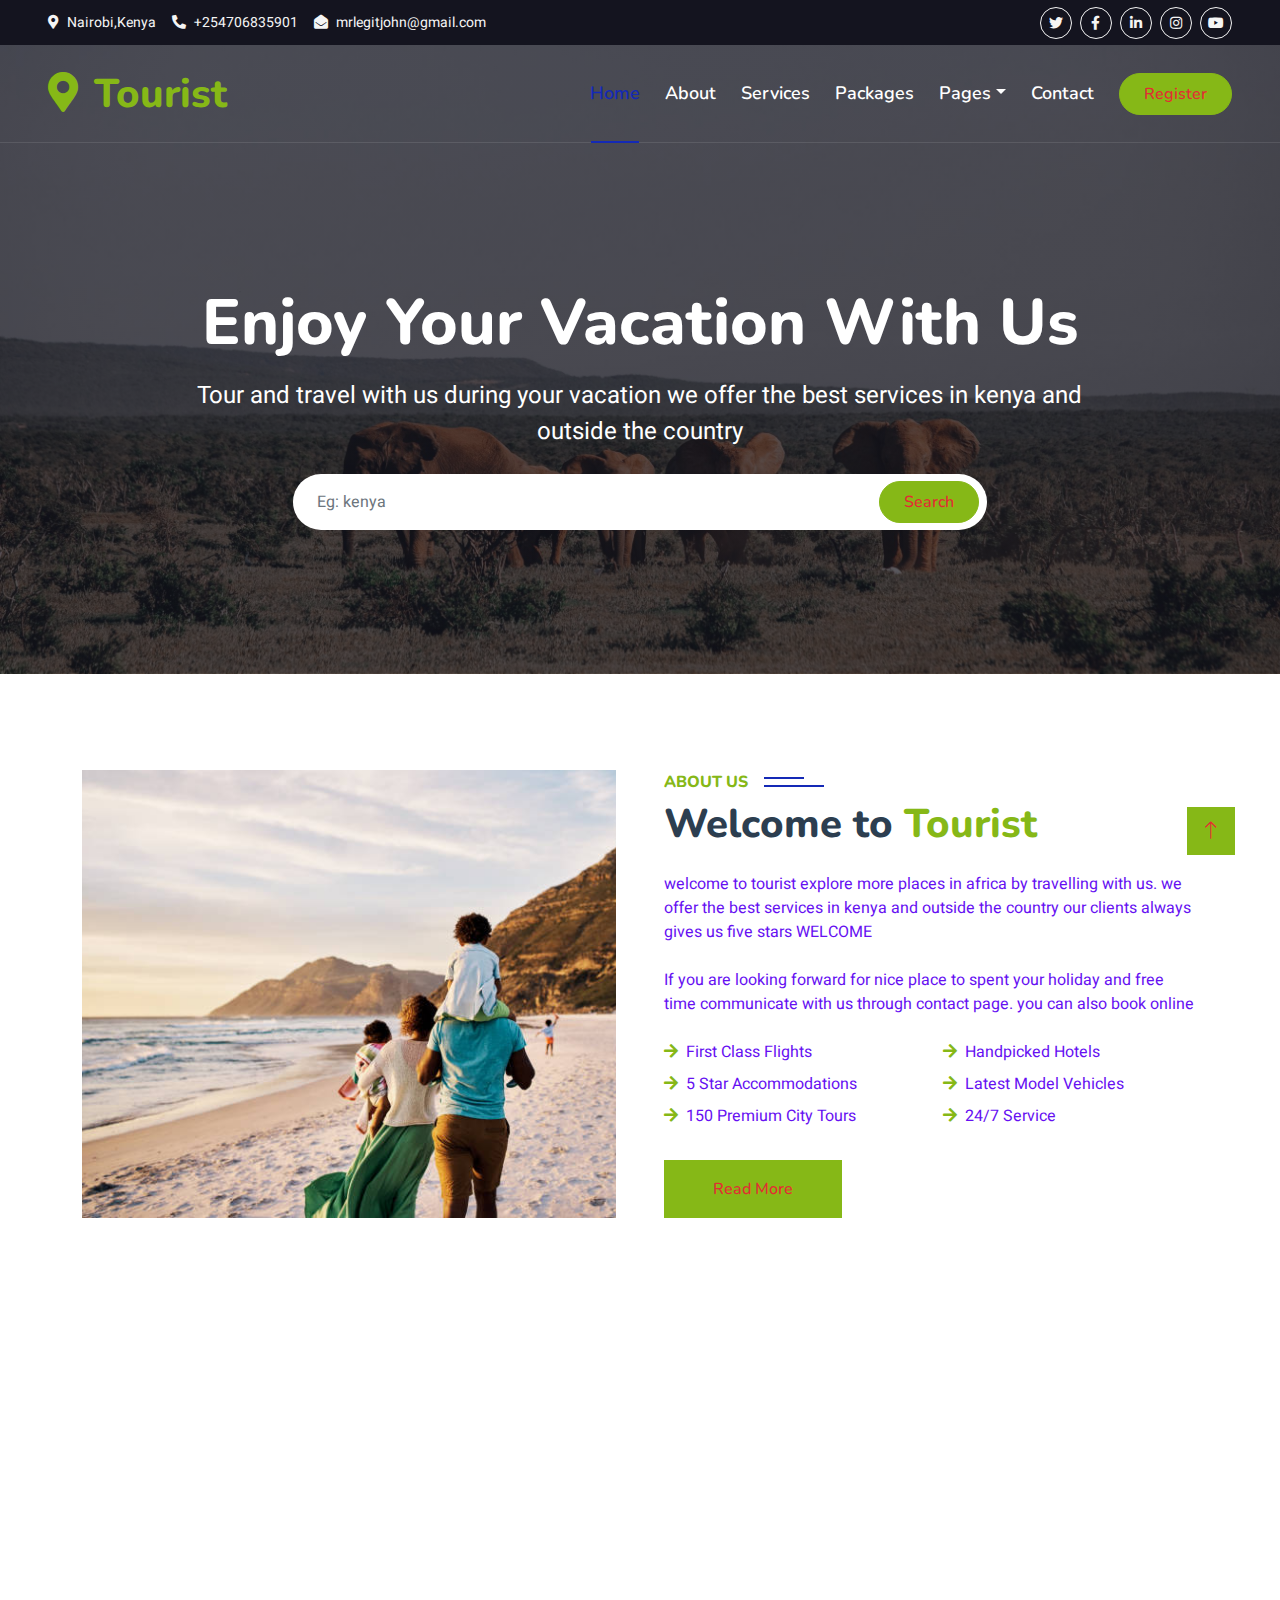
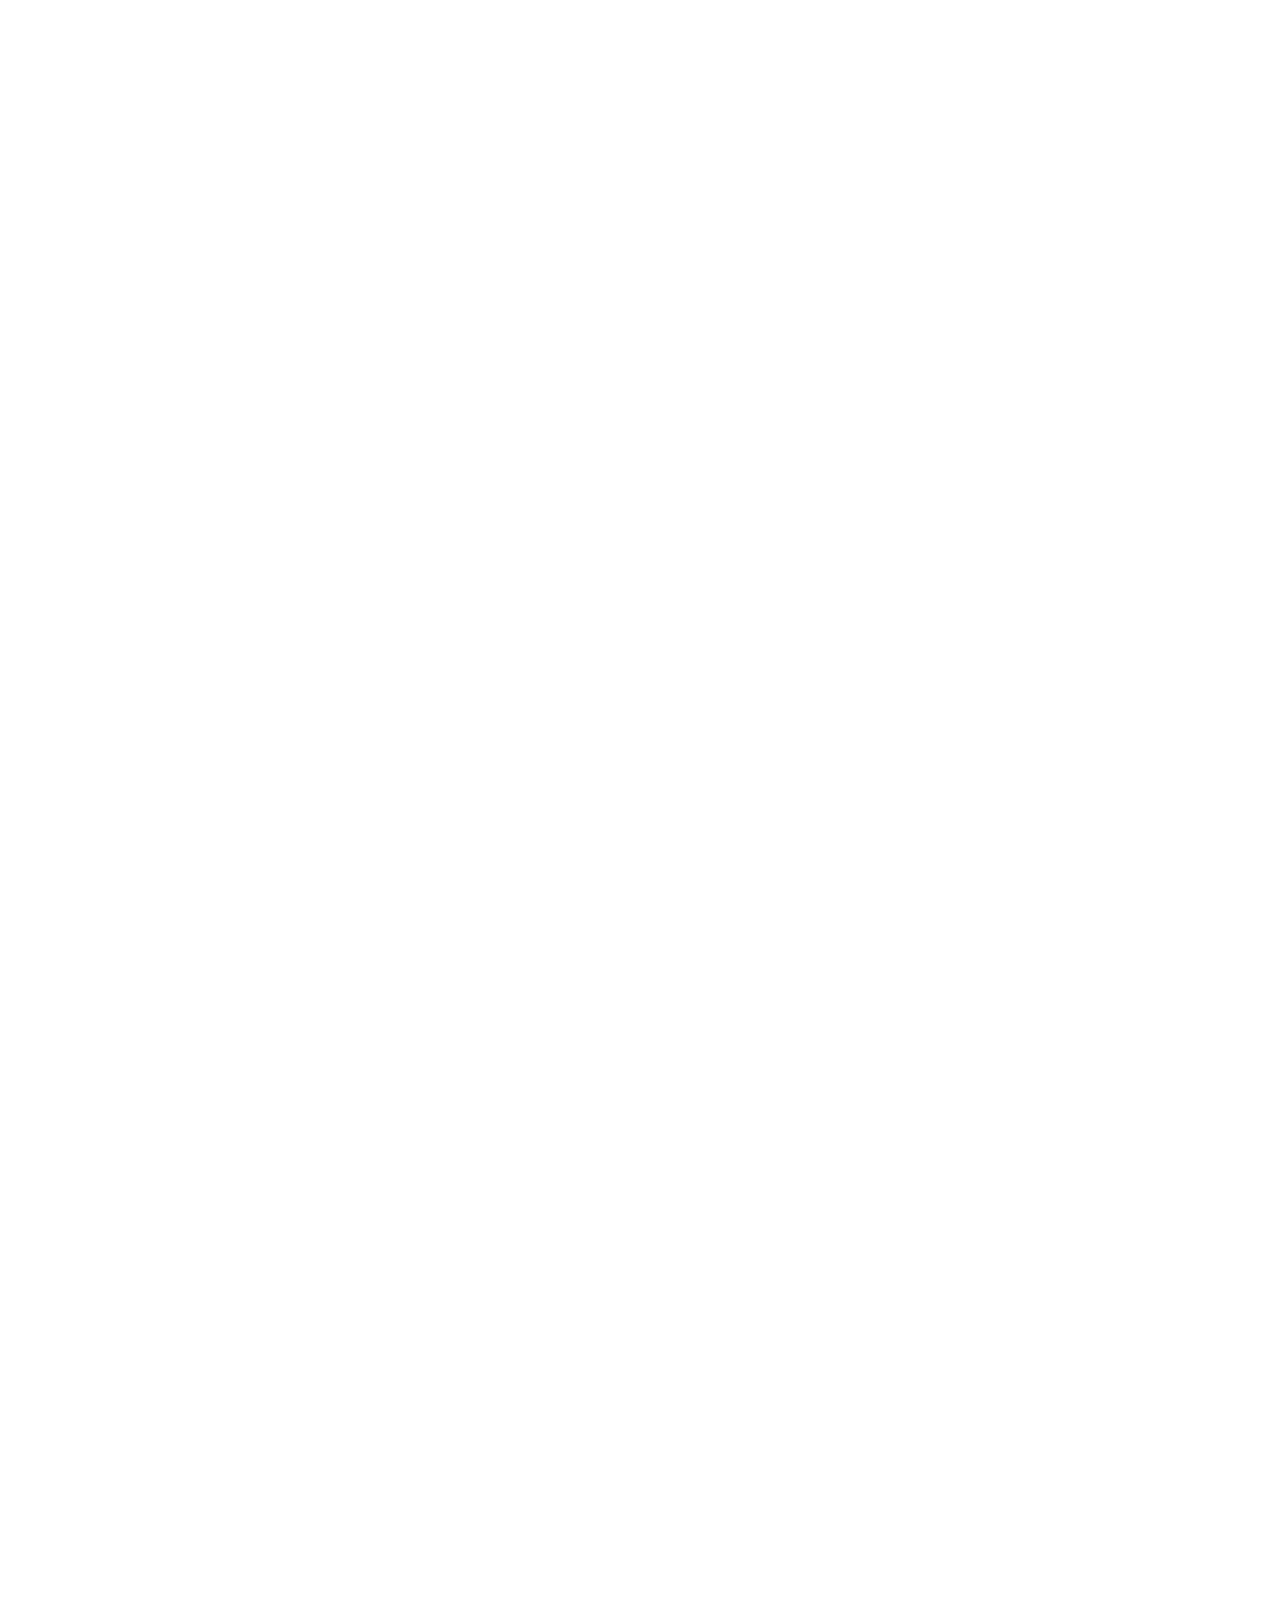
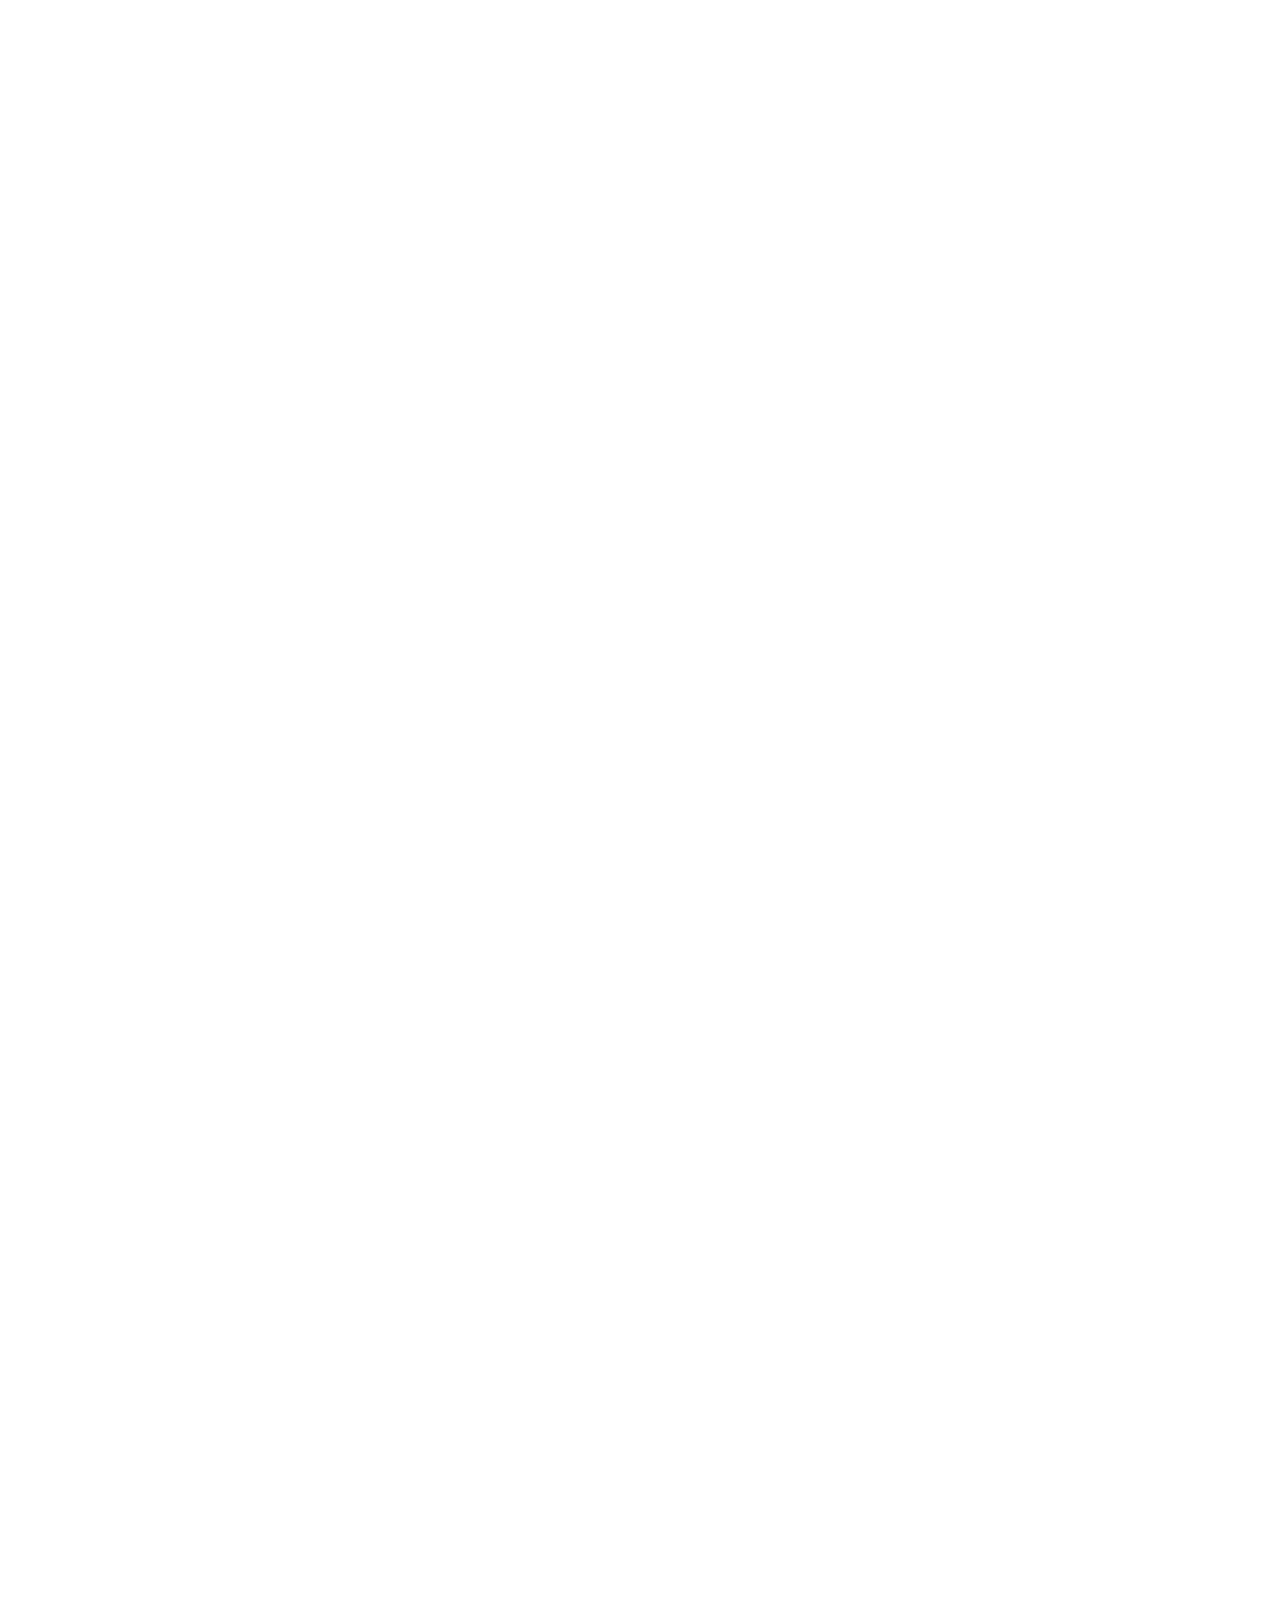
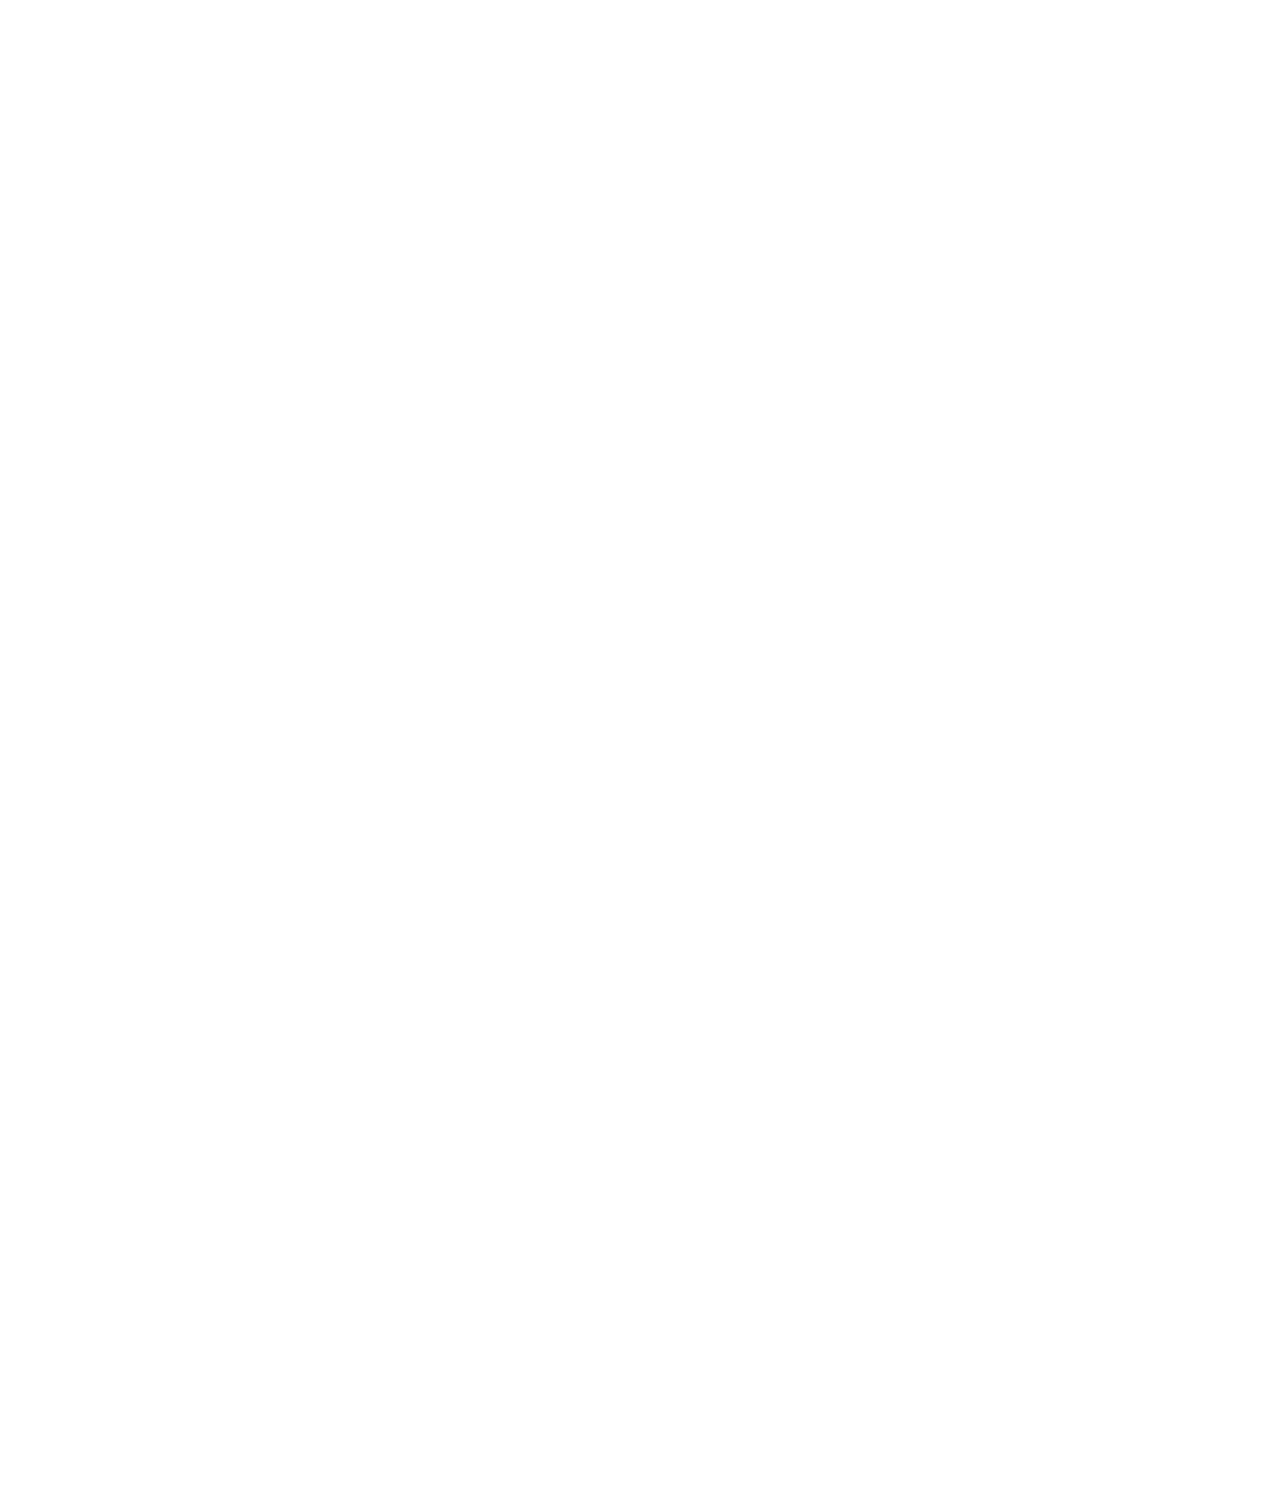
==== commit 09c69e41: "intialcommit" ====
--- a/index.html
+++ b/index.html
@@ -596,14 +596,14 @@
                 <div class="testimonial-item bg-white text-center border p-4">
                     <img class="bg-white rounded-circle shadow p-1 mx-auto mb-3" src="img/testimonial-3.jpg" style="width: 80px; height: 80px;">
                     <h5 class="mb-0">peter</h5>
-                    <p>Nairobi kenya</p>
-                    <p class="mt-2 mb-0">Tempor erat elitr rebum at clita. Diam dolor diam ipsum sit diam amet diam et eos. Clita erat ipsum et lorem et sit.</p>
+                    <p>England</p>
+                    <p class="mt-2 mb-0">Thank you guys for your service that you offered to me and my family you guys you are amazing, i must come bank to maasai mara</p>
                 </div>
                 <div class="testimonial-item bg-white text-center border p-4">
                     <img class="bg-white rounded-circle shadow p-1 mx-auto mb-3" src="img/testimonial-4.jpg" style="width: 80px; height: 80px;">
                     <h5 class="mb-0">Joy</h5>
-                    <p>Nairobi kenya</p>
-                    <p class="mt-2 mb-0">Tempor erat elitr rebum at clita. Diam dolor diam ipsum sit diam amet diam et eos. Clita erat ipsum et lorem et sit.</p>
+                    <p> LagosNigeria</p>
+                    <p class="mt-2 mb-0">mombasa kenya is one of the beautiful beaches in the world and i had amazing time there with my core workers and i wanna thank u guys for your care and concern </p>
                 </div>
             </div>
         </div>
--- a/css/style.css
+++ b/css/style.css
@@ -1,9 +1,9 @@
 /********** Template CSS **********/
 :root {
     --primary: #1429b6;
-    --secondary: #FE8800;
+    --secondary: #fe0072;
     --light: #F5F5F5;
-    --dark: #14141F;
+    --dark: rgba(239, 12, 157, 0.49);
 }
 
 .fw-medium {
@@ -47,7 +47,7 @@
 
 .btn.btn-primary,
 .btn.btn-secondary {
-    color: #FFFFFF;
+    color: rgba(254, 0, 59, 0.75);
 }
 
 .btn-square {
@@ -400,7 +400,7 @@
     margin-bottom: 5px;
     padding: 0;
     text-align: left;
-    color: #FFFFFF;
+    color: purple;
     font-size: 15px;
     font-weight: normal;
     text-transform: capitalize;
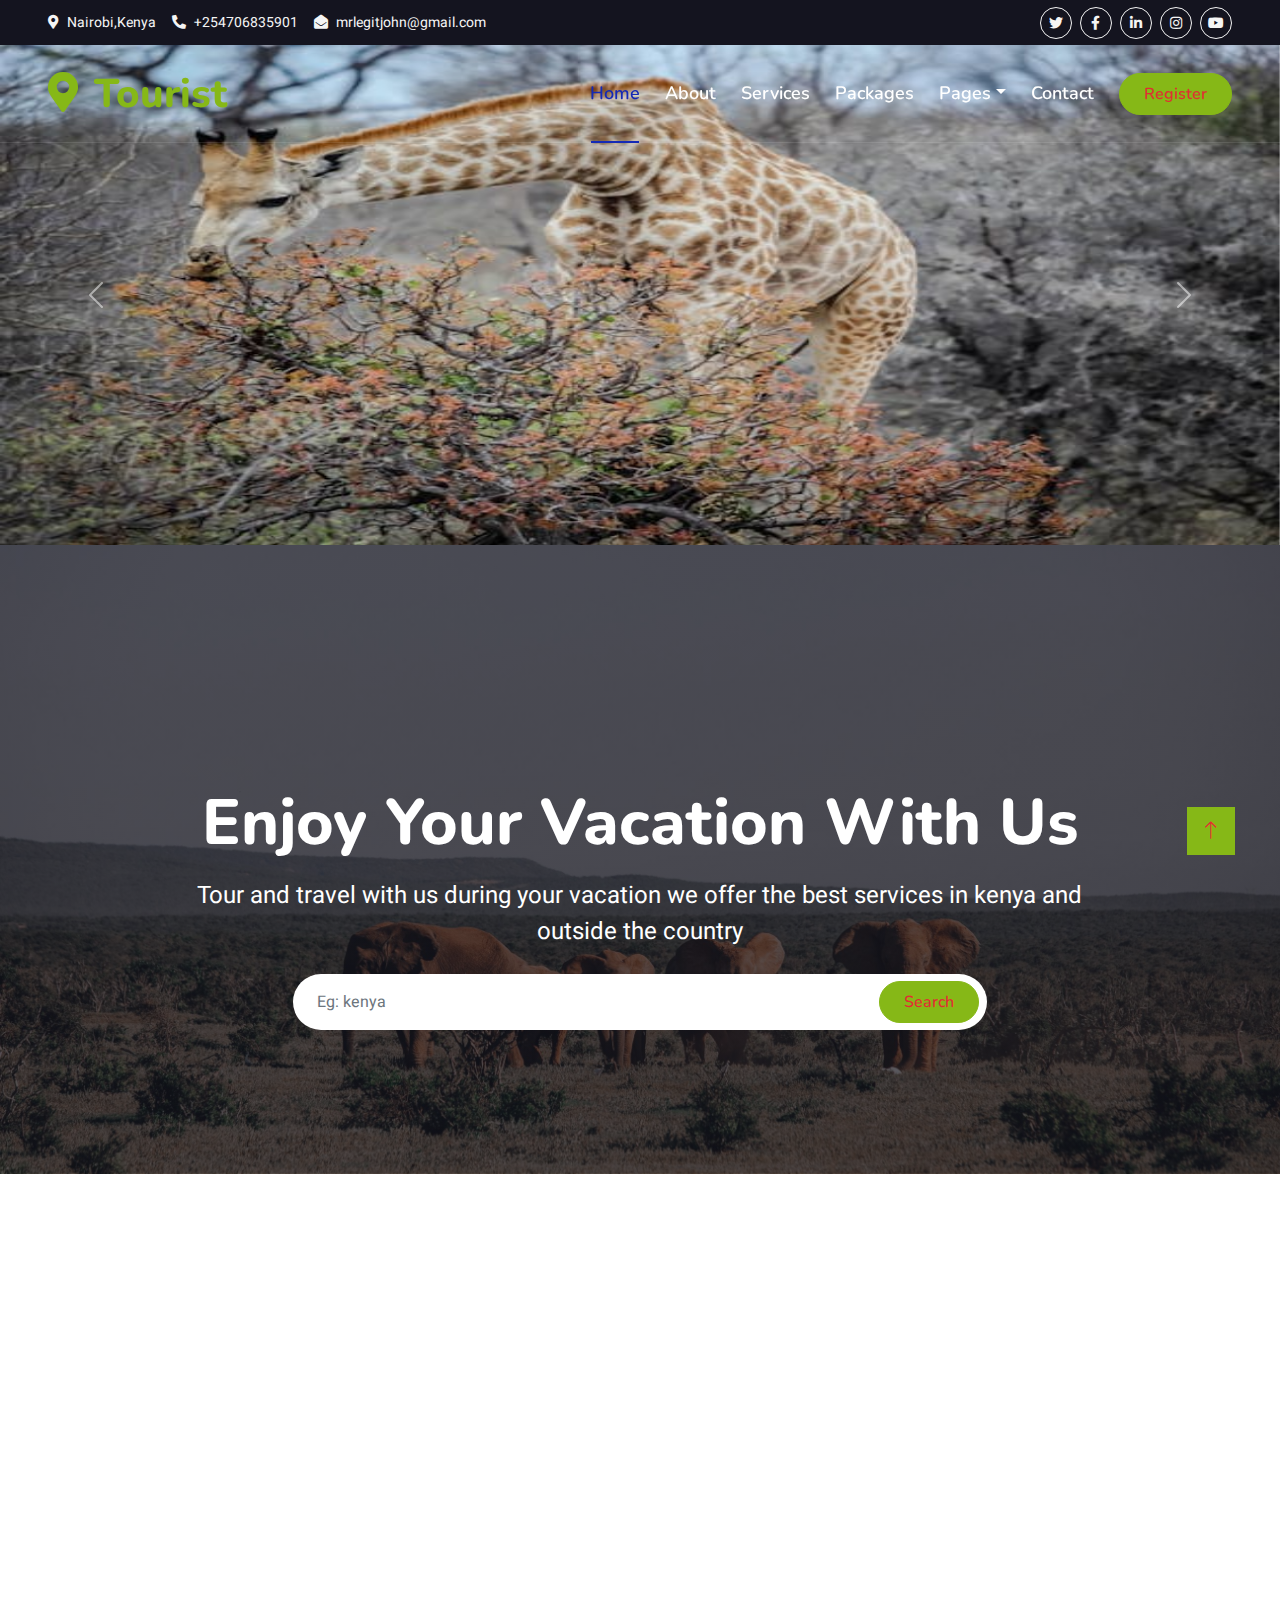
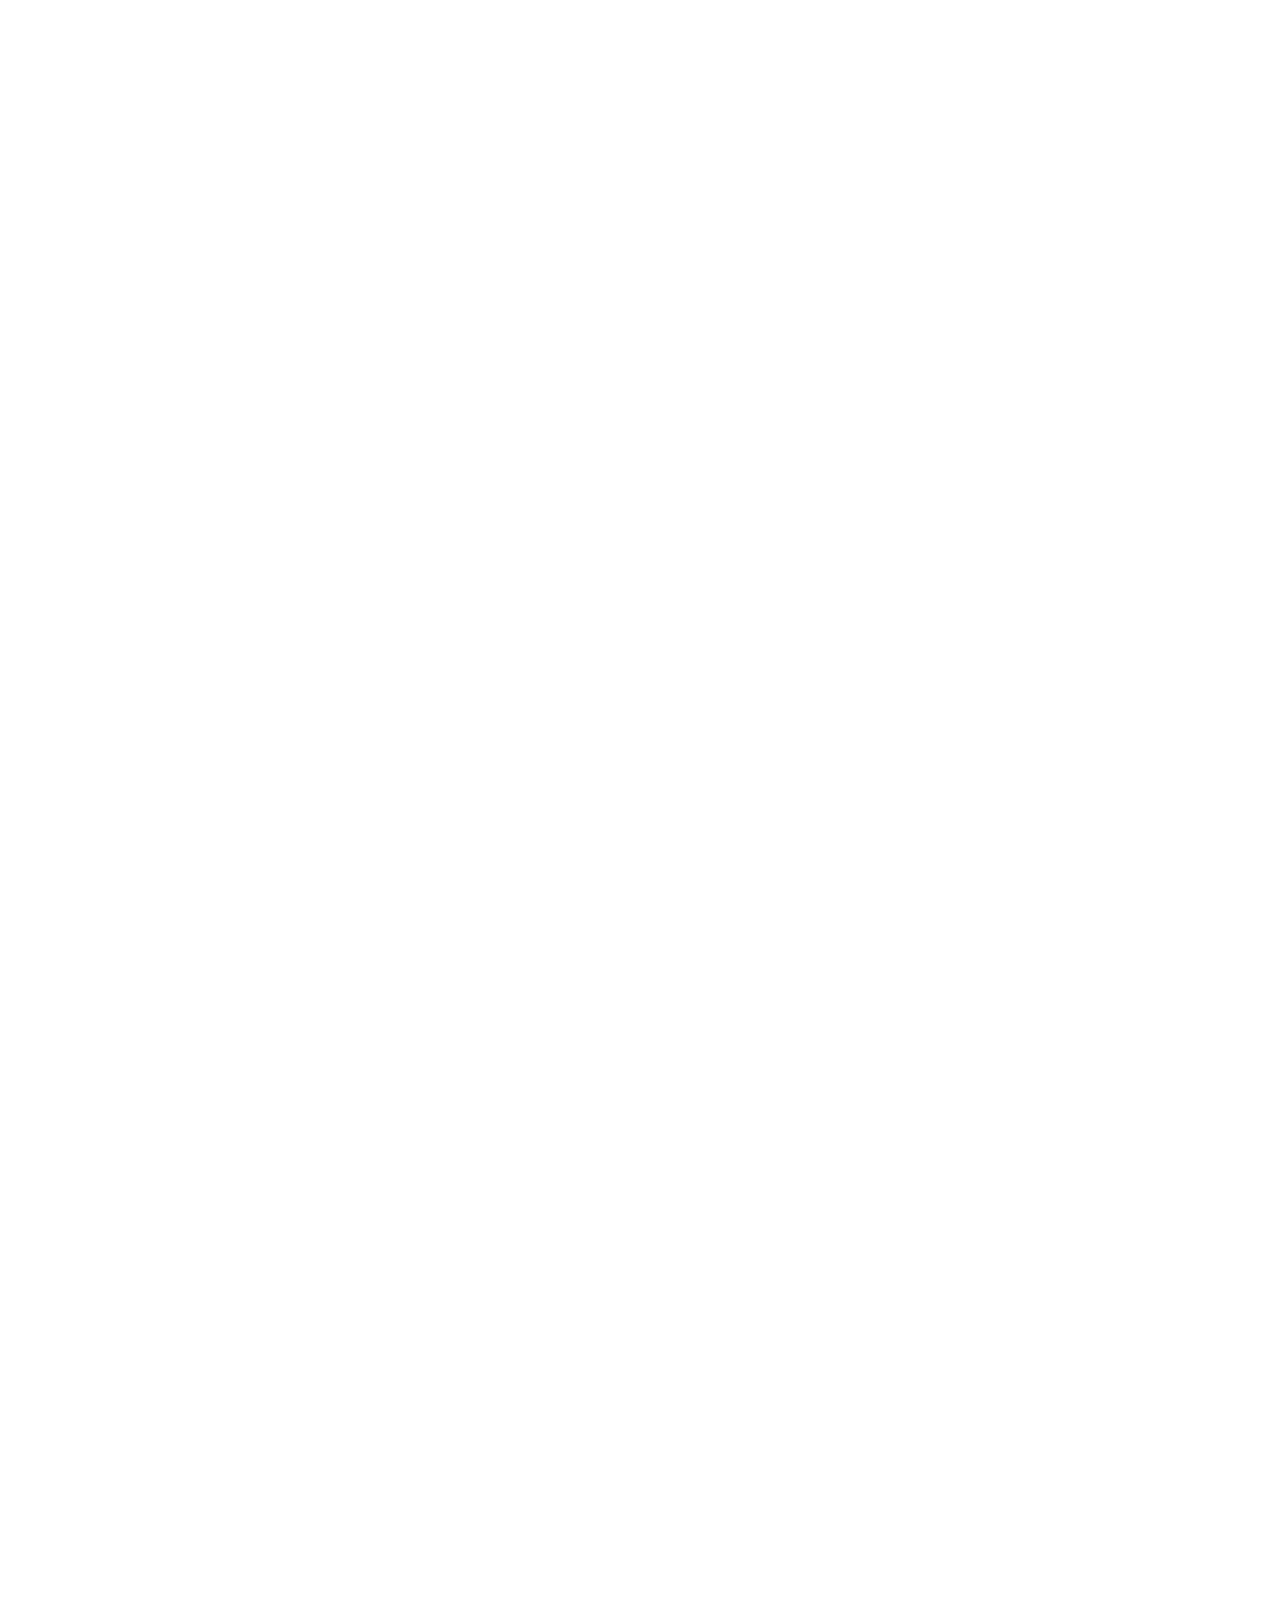
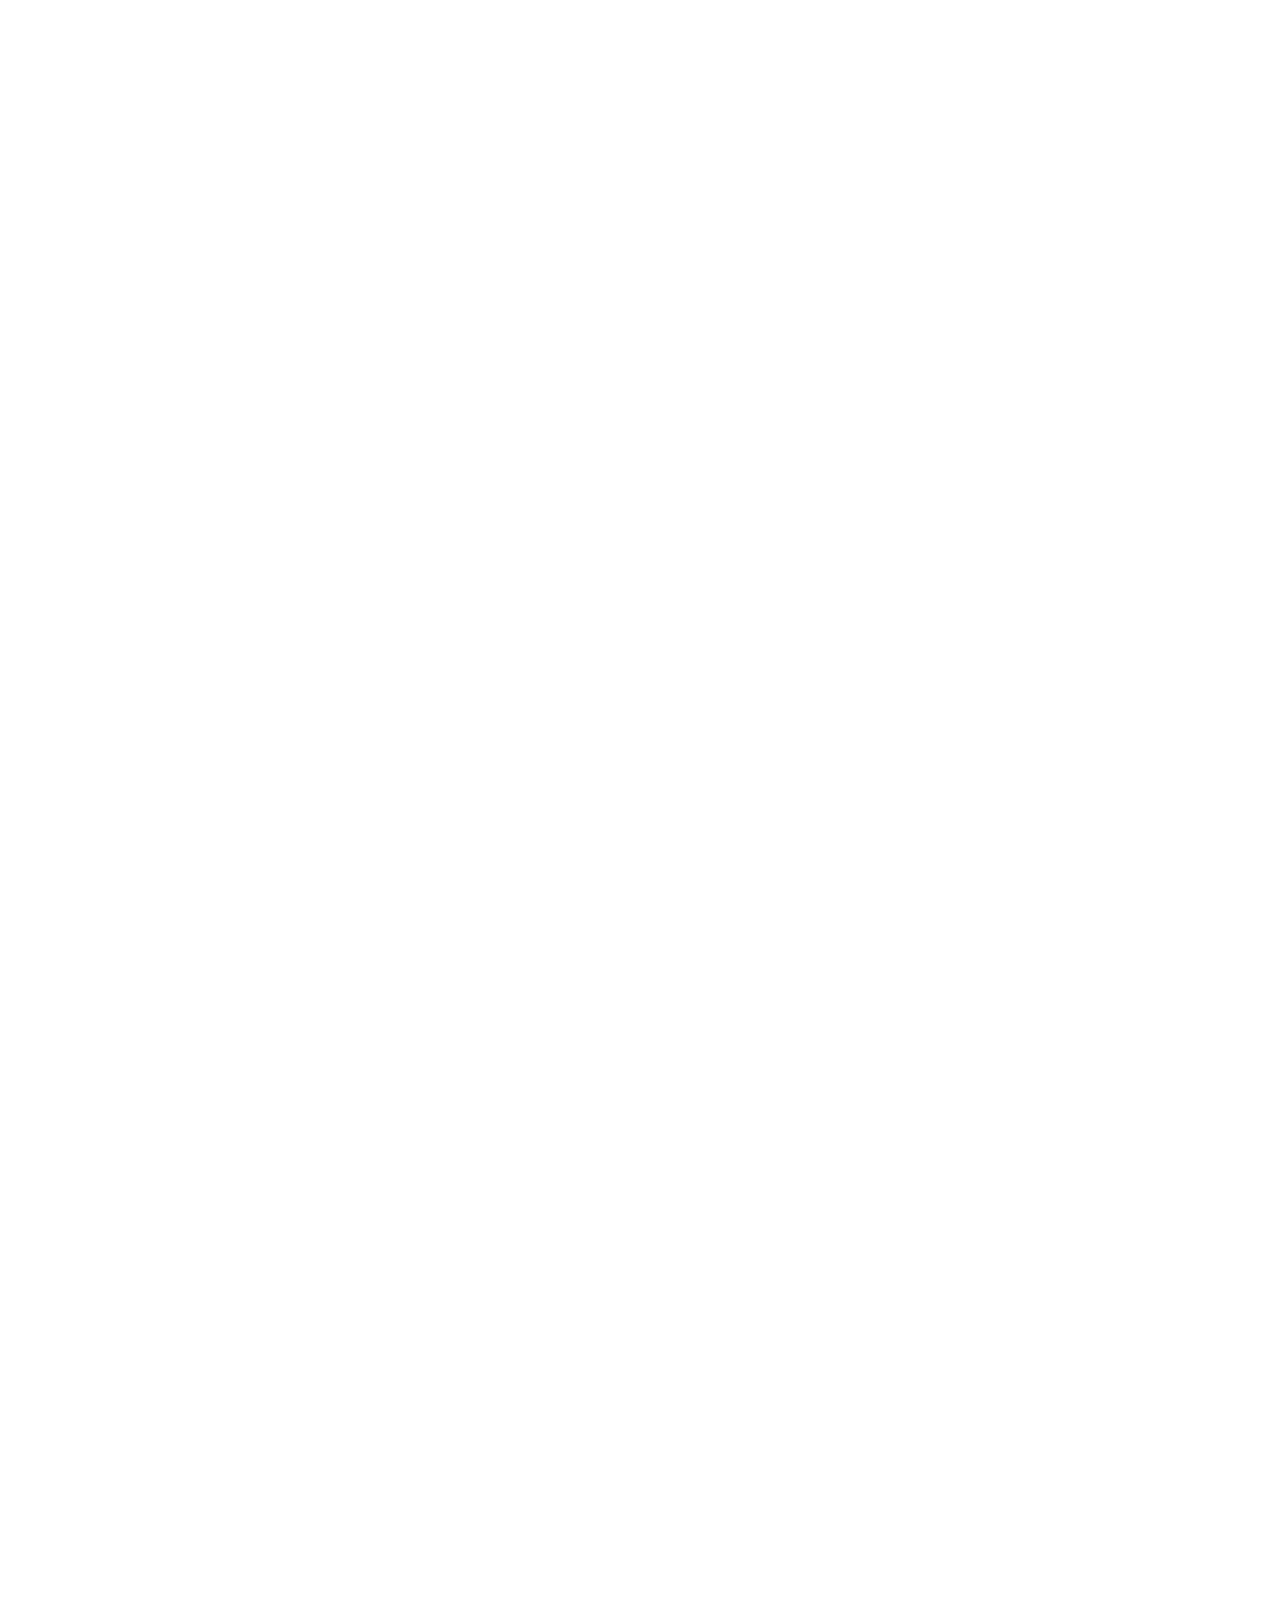
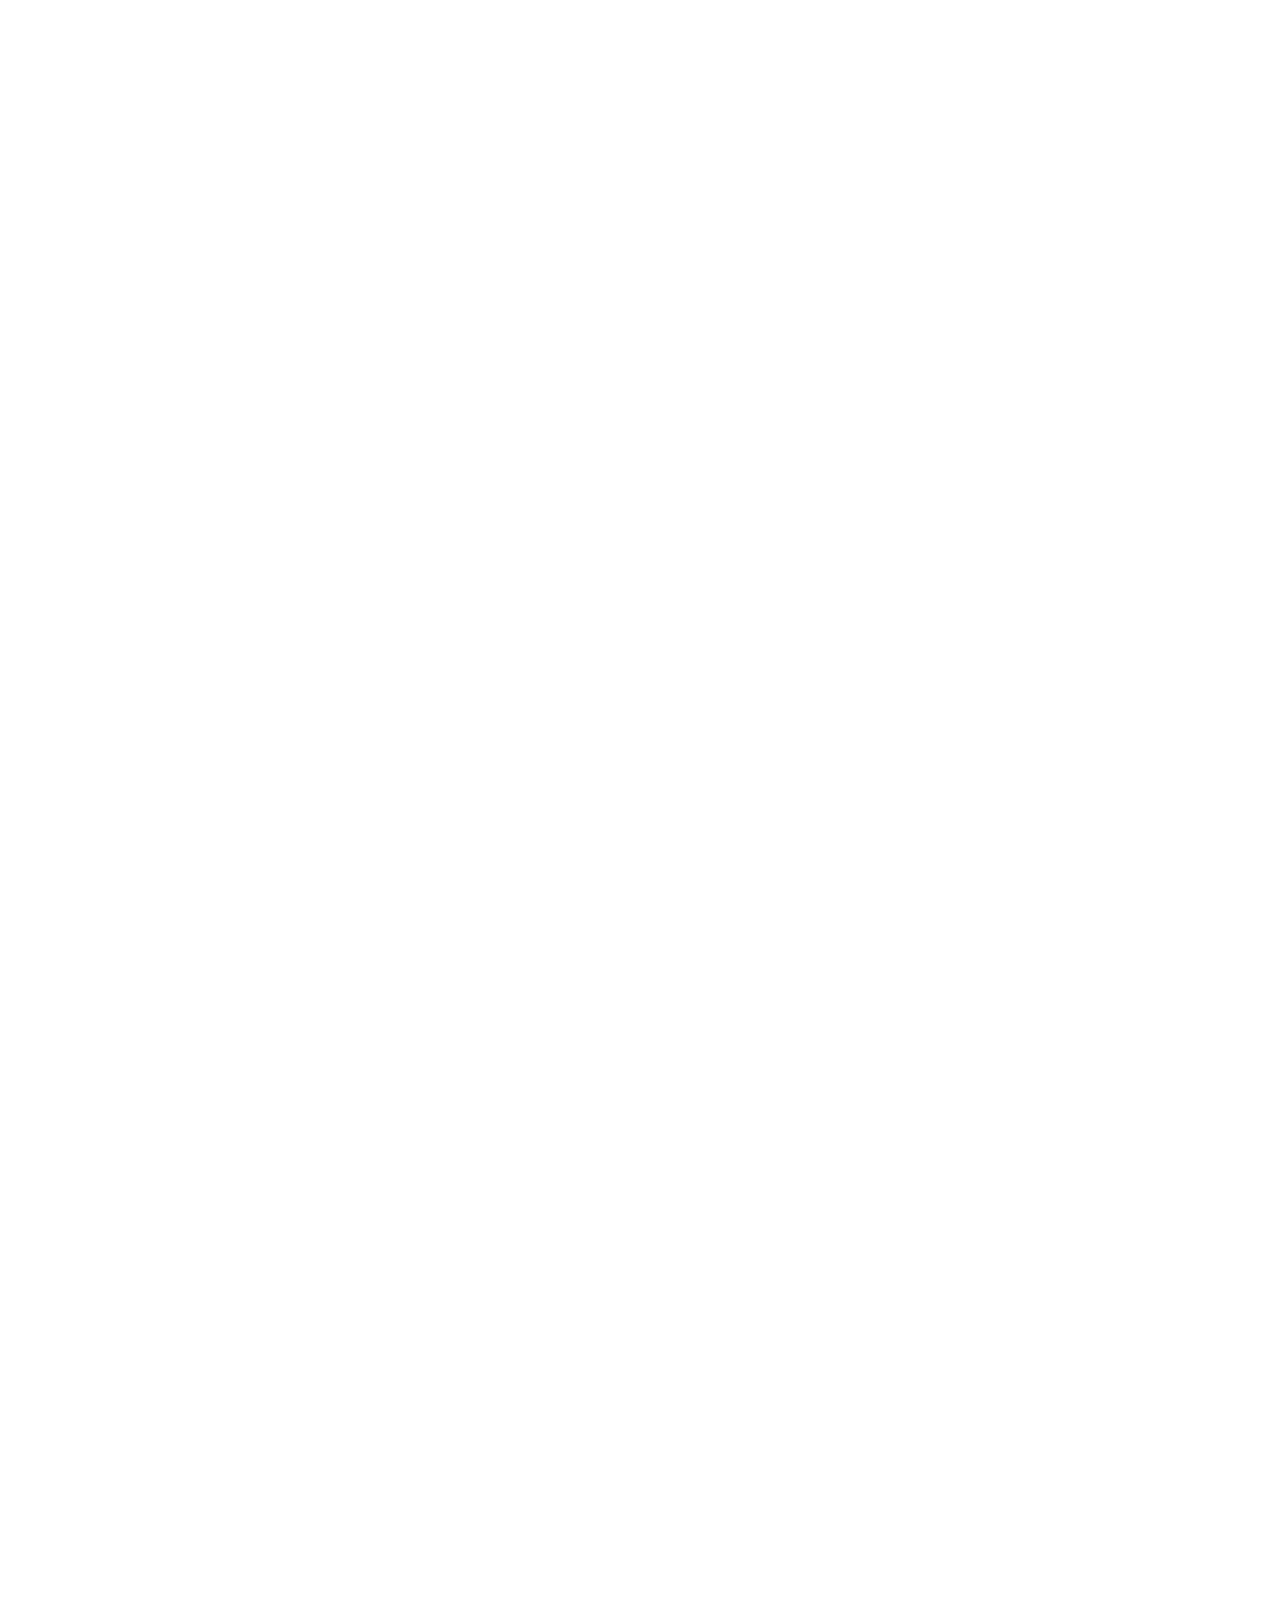
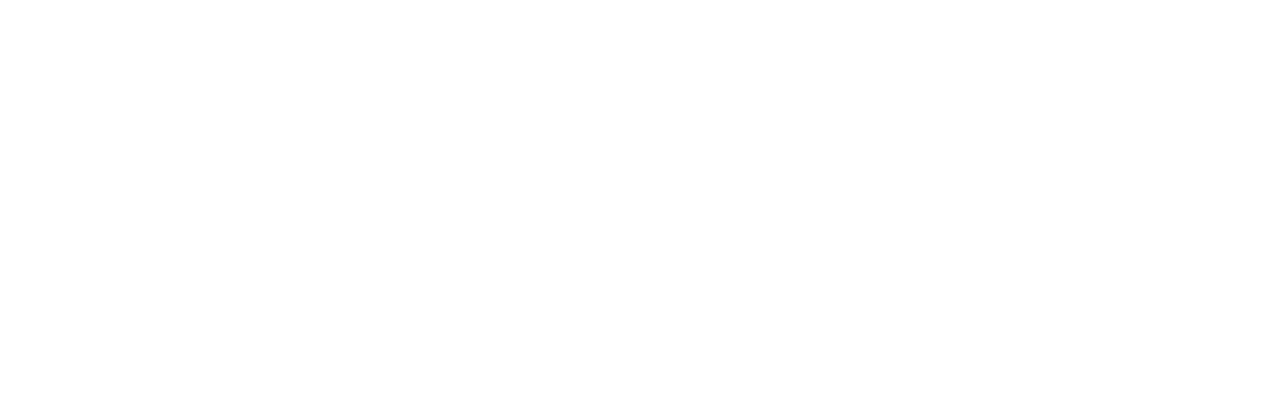
==== commit 4815c68b: "intialcommit" ====
--- a/index.html
+++ b/index.html
@@ -97,6 +97,30 @@
                 <a href="" class="btn btn-primary rounded-pill py-2 px-4">Register</a>
             </div>
         </nav>
+        <div id="carouselExampleAutoplaying" class="carousel slide" data-bs-ride="carousel">
+  <div class="carousel-inner">
+    <div class="carousel-item active">
+      <img src="img/slide1.jpg" class="d-block w-100" alt="..." height="500" width="400">
+    </div>
+    <div class="carousel-item">
+      <img src="img/slide4.jpg" class="d-block w-100" alt="..." height="500" width="400git">
+    </div>
+    <div class="carousel-item">
+      <img src="img/slide5.jpeg" class="d-block w-100" alt="..." height="500" width="400">
+    </div>
+        <div class="carousel-item">
+      <img src="img/slide6.jpg" class="d-block w-100" alt="..." height="500" width="400">
+    </div>
+  </div>
+  <button class="carousel-control-prev" type="button" data-bs-target="#carouselExampleAutoplaying" data-bs-slide="prev">
+    <span class="carousel-control-prev-icon" aria-hidden="true"></span>
+    <span class="visually-hidden">Previous</span>
+  </button>
+  <button class="carousel-control-next" type="button" data-bs-target="#carouselExampleAutoplaying" data-bs-slide="next">
+    <span class="carousel-control-next-icon" aria-hidden="true"></span>
+    <span class="visually-hidden">Next</span>
+  </button>
+</div>
 
         <div class="container-fluid bg-primary py-5 mb-5 hero-header">
             <div class="container py-5">
--- a/css/style.css
+++ b/css/style.css
@@ -268,7 +268,7 @@
 
 /*** Booking ***/
 .booking {
-    background: linear-gradient(rgba(15, 23, 43, .7), rgba(15, 23, 43, .7)), url(../img/booking.jpg);
+    background: linear-gradient(rgba(15, 23, 43, .7), rgba(15, 23, 43, .7)), url(../img/slide6.jpg);
     background-position: center center;
     background-repeat: no-repeat;
     background-size: cover;
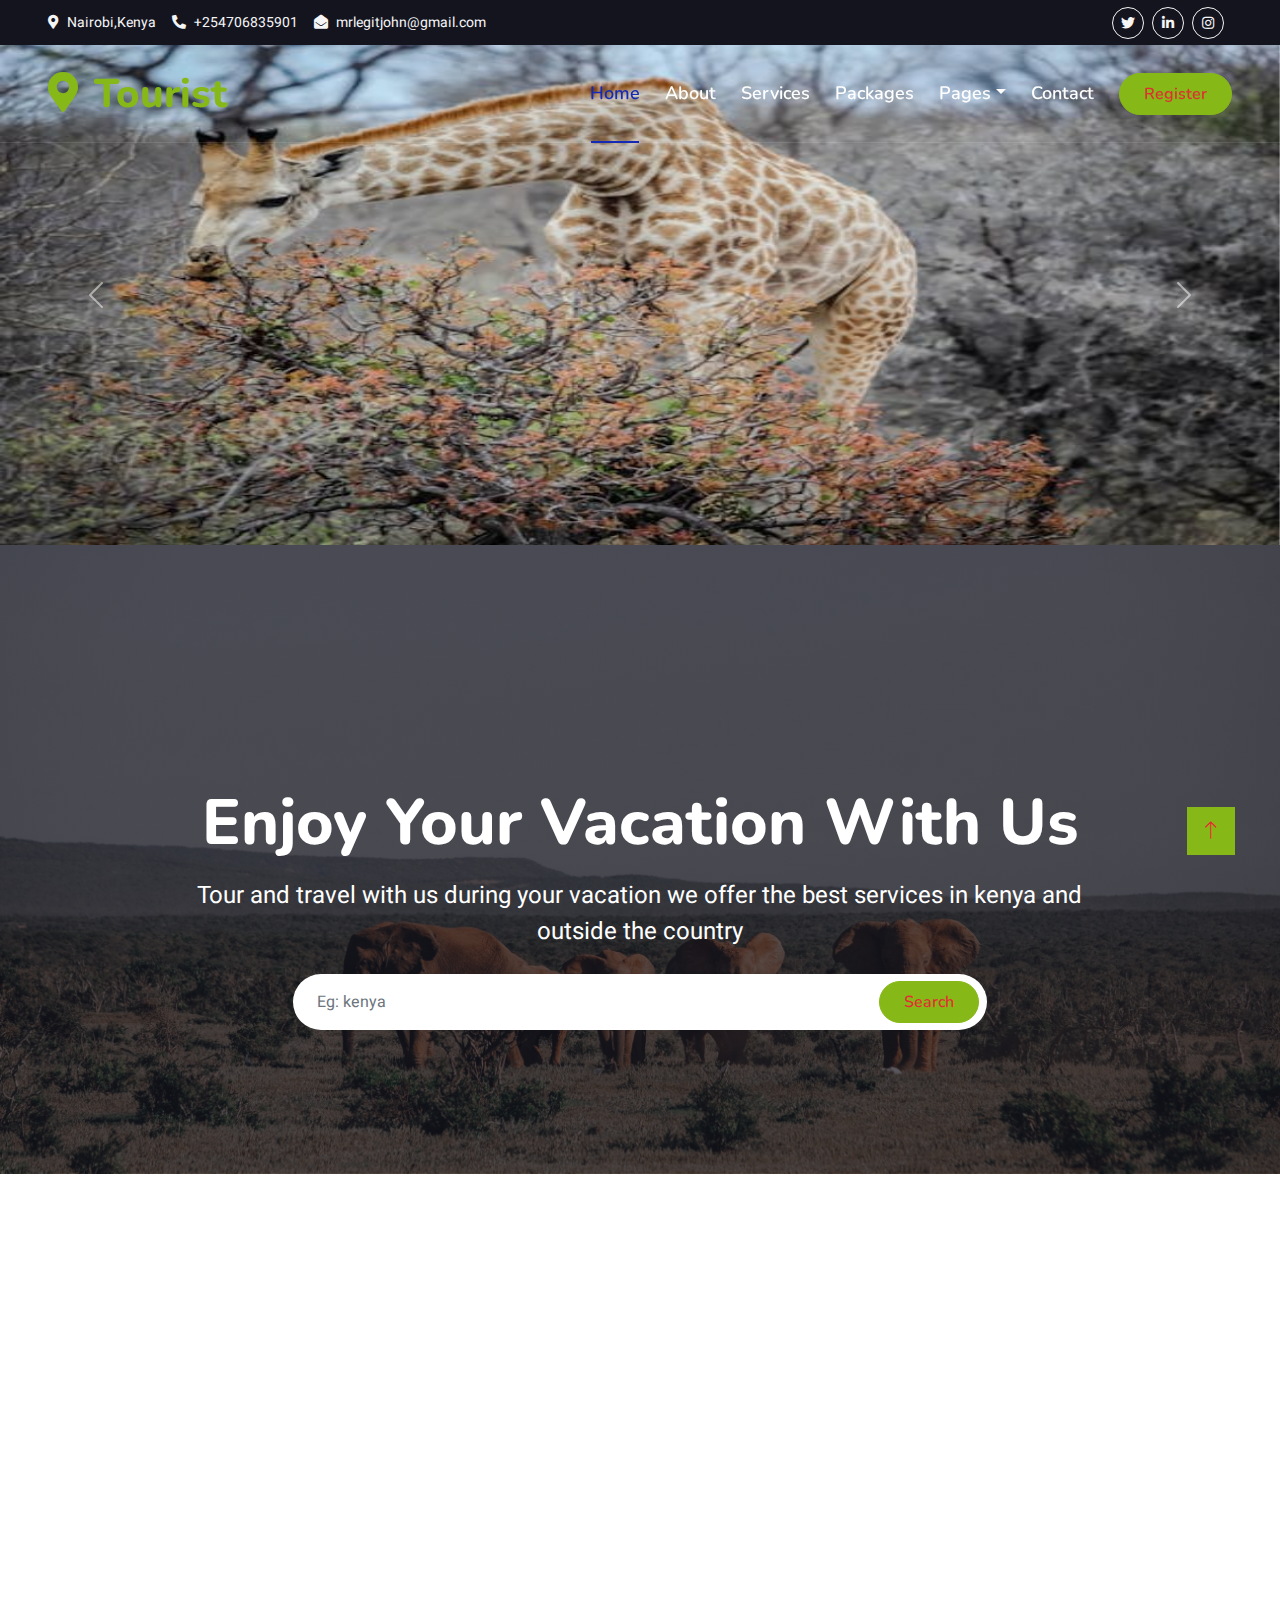
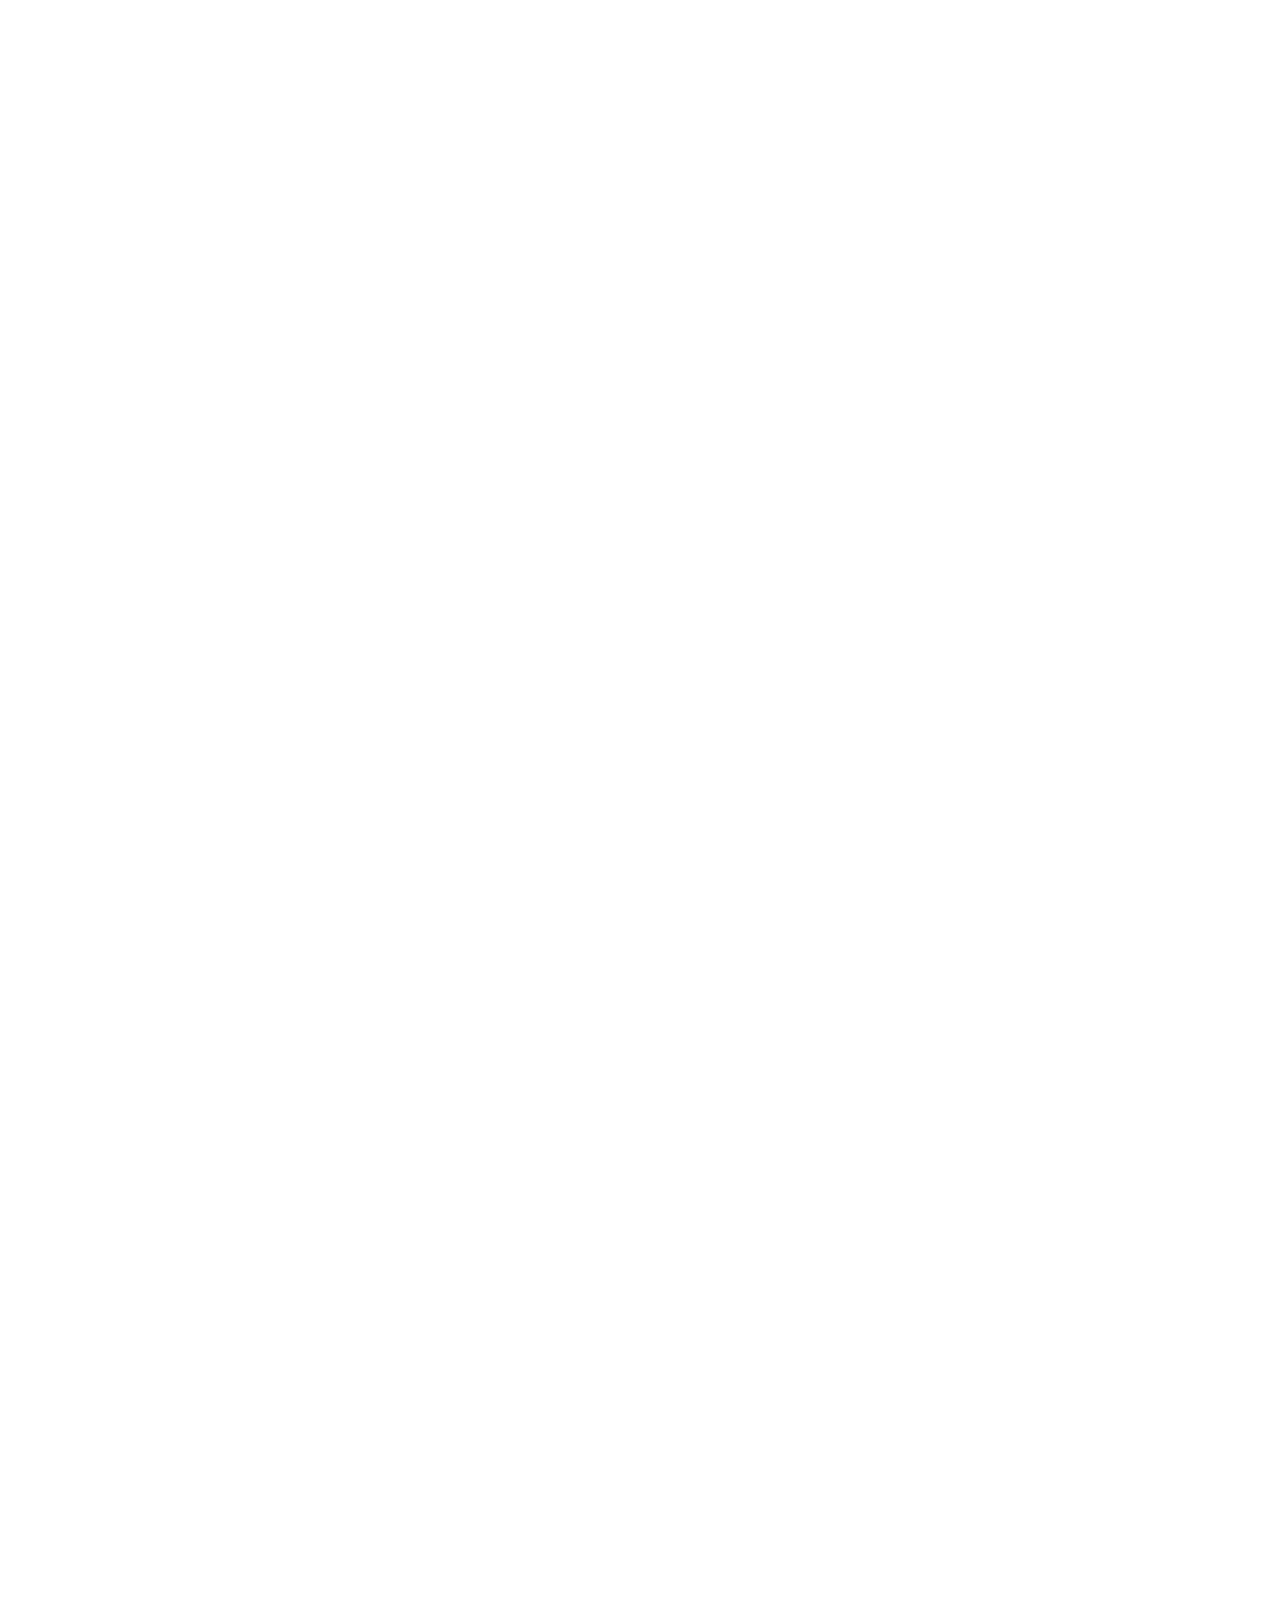
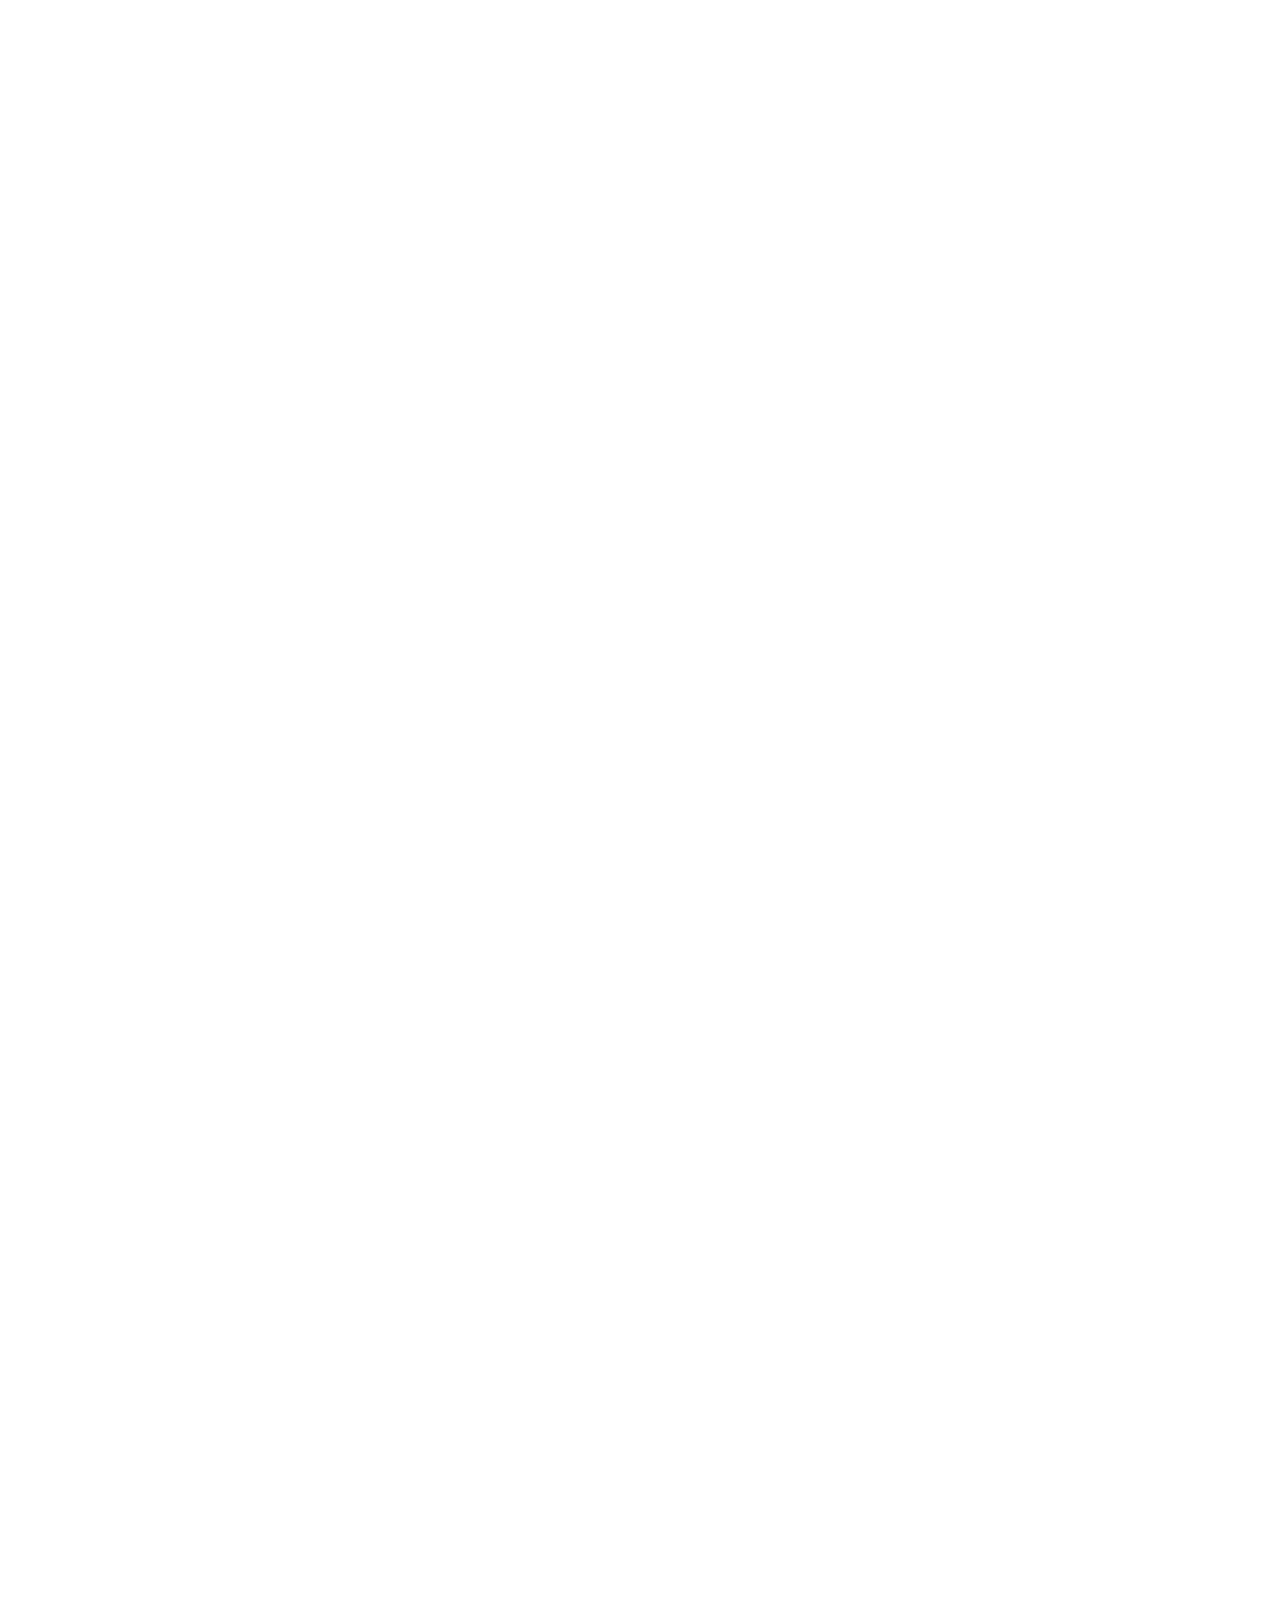
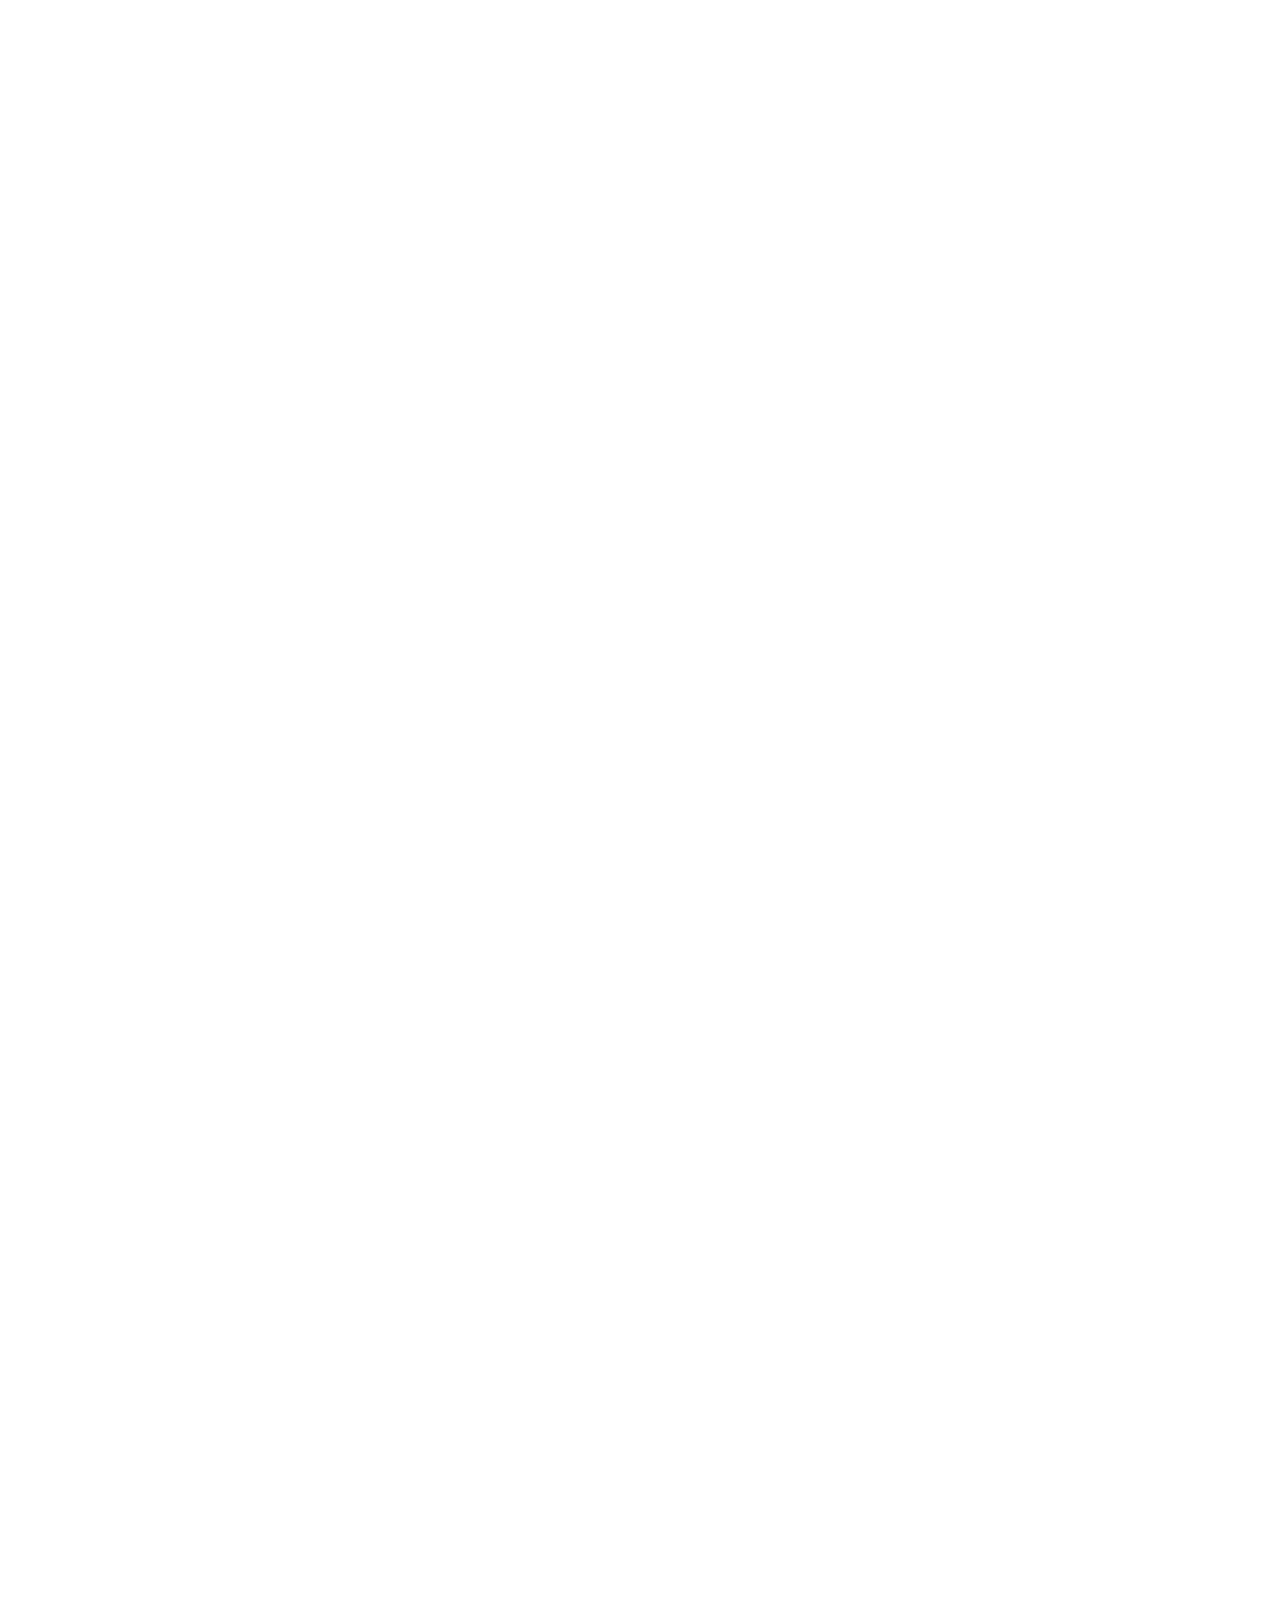
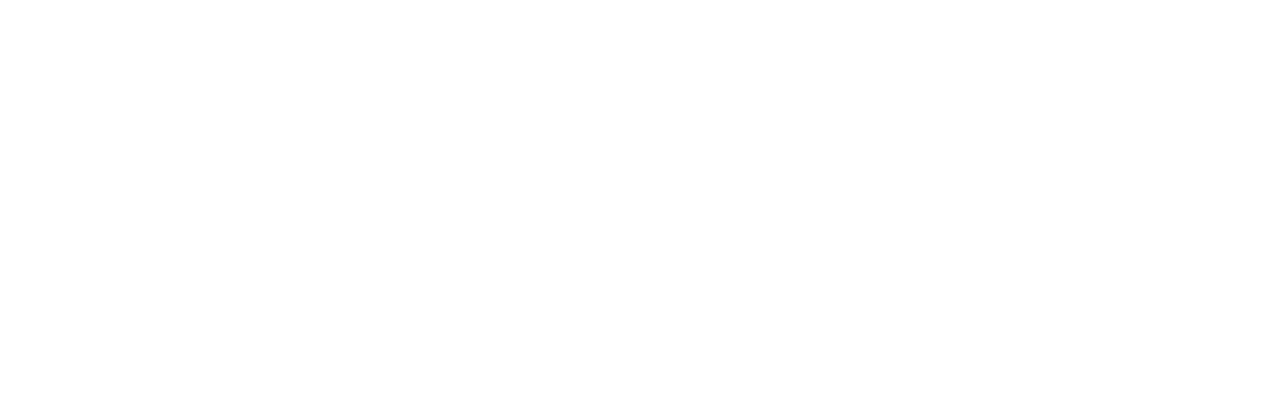
==== commit 1cececc0: "first commit" ====
--- a/index.html
+++ b/index.html
@@ -54,11 +54,11 @@
             </div>
             <div class="col-lg-4 text-center text-lg-end">
                 <div class="d-inline-flex align-items-center" style="height: 45px;">
-                    <a class="btn btn-sm btn-outline-light btn-sm-square rounded-circle me-2" href=""><i class="fab fa-twitter fw-normal"></i></a>
-                    <a class="btn btn-sm btn-outline-light btn-sm-square rounded-circle me-2" href=""><i class="fab fa-facebook-f fw-normal"></i></a>
-                    <a class="btn btn-sm btn-outline-light btn-sm-square rounded-circle me-2" href=""><i class="fab fa-linkedin-in fw-normal"></i></a>
-                    <a class="btn btn-sm btn-outline-light btn-sm-square rounded-circle me-2" href=""><i class="fab fa-instagram fw-normal"></i></a>
-                    <a class="btn btn-sm btn-outline-light btn-sm-square rounded-circle" href=""><i class="fab fa-youtube fw-normal"></i></a>
+                    <a class="btn btn-sm btn-outline-light btn-sm-square rounded-circle me-2" href="https://x.com/john_vigor254"><i class="fab fa-twitter fw-normal"></i></a>
+<!--                    <a class="btn btn-sm btn-outline-light btn-sm-square rounded-circle me-2" href=""><i class="fab fa-facebook-f fw-normal"></i></a>-->
+                    <a class="btn btn-sm btn-outline-light btn-sm-square rounded-circle me-2" href="https://www.linkedin.com/in/john-mwaniki-a65842353/"><i class="fab fa-linkedin-in fw-normal"></i></a>
+                    <a class="btn btn-sm btn-outline-light btn-sm-square rounded-circle me-2" href="https://www.instagram.com/john254_vigor/"><i class="fab fa-instagram fw-normal"></i></a>
+<!--                    <a class="btn btn-sm btn-outline-light btn-sm-square rounded-circle" href=""><i class="fab fa-youtube fw-normal"></i></a>-->
                 </div>
             </div>
         </div>
